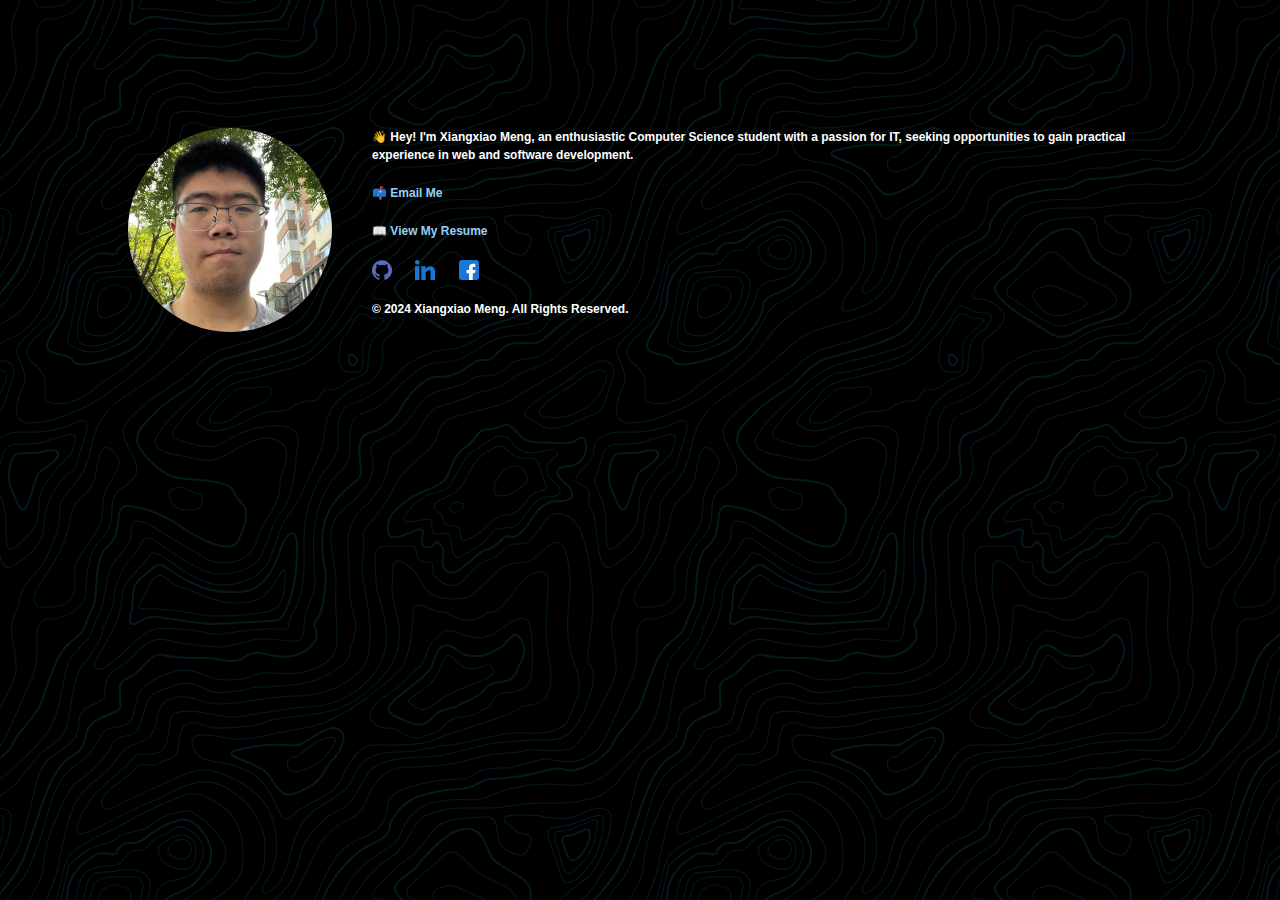
==== index.html @ 26264a38 "Update index.html" ====
<!DOCTYPE html>
<html lang="en">
<head>
  <meta charset="utf-8">
  <meta name="viewport" content="width=device-width, initial-scale=1.0">
  <meta name="description" content="Personal portfolio of Xiangxiao Meng showcasing skills and projects.">
  <meta name="author" content="Xiangxiao Meng">
  <link rel="shortcut icon" href="favicon.ico">
  <link rel="stylesheet" href="style.css">
  <link rel="stylesheet" href="bg-pattern.css">
  <title>Xiangxiao Meng - Portfolio</title>
  <!--[if lt IE 9]>
    <script src="https://cdnjs.cloudflare.com/ajax/libs/html5shiv/3.7.3/html5shiv.js"></script>
  <![endif]-->
</head>
<body class="animated bounceInDown css-pattern-bg">
  <header>
  </header>
  <main>
    <section class="hero">
      <div class="avatar">
        <a href="https://github.com/maxmeng-dev" target="_blank" rel="noopener">
          <img src="avatar.jpg" alt="Avatar of Xiangxiao Meng">
        </a>
      </div>
      <div class="introduction">
        <h1></h1>
        <p>👋 Hey! I'm Xiangxiao Meng, an enthusiastic Computer Science student with a passion for IT, seeking opportunities to gain practical experience in web and software development.</p>
      </div>
    </section>
    <section class="contact-info">
      <h2></h2>
      <p>📫 <a href="mailto:mengxiangxiao98@gmail.com">Email Me</a></p>
      <p>📖 <a href="Resume.pdf" target="_blank">View My Resume</a></p>
      <ul class="social-icons">
        <li>
          <a
            class="github"
            href="https://github.com/maxmeng-dev"
            title="Github">Github</a>
        </li>
        <li>
          <a
            class="linkedin"
            href="https://www.linkedin.com/in/xiangxiao-meng-5444a42b3/"
            title="Linkedin">Linkedin</a>
        </li>
        <li>
          <a
            class="facebook"
            href="https://www.facebook.com/profile.php?id=100090427040527"
            title="Facebook">Facebook</a>
        </li>
      </ul>
    </section>
  </main>
  <footer>
    <p>&copy; 2024 Xiangxiao Meng. All Rights Reserved.</p>
  </footer>
</body>
</html>
---- style.css ----
@charset "utf-8";

/*------------------------------------*\
    $RESET
\*------------------------------------*/

/* A more considered reset; more of a restart... As per: csswizardry.com/2011/10/reset-restarted */

html,
body,
div,
span,
applet,
object,
iframe,
h1,
h2,
h3,
h4,
h5,
h6,
p,
blockquote,
pre,
hr,
a,
abbr,
address,
cite,
code,
del,
dfn,
em,
img,
ins,
kbd,
q,
s,
samp,
small,
strong,
sub,
sup,
tt,
var,
b,
u,
i,
dl,
dt,
dd,
ol,
ul,
li,
fieldset,
form,
label,
legend,
table,
caption,
tbody,
tfoot,
thead,
tr,
th,
td,
article,
aside,
canvas,
details,
figcaption,
figure,
footer,
header,
hgroup,
menu,
nav,
section,
summary,
time,
mark,
audio,
video {
  margin: 0;
  padding: 0;
}

article,
aside,
details,
figcaption,
figure,
footer,
header,
hgroup,
menu,
nav,
section {
  display: block;
}

h1,
h2,
h3,
h4,
h5,
h6 {
  font-size: 100%;
}

table {
  border-collapse: collapse;
  border-spacing: 0;
}

strong,
b,
mark {
  font-weight: bold;
  font-style: inherit;
}

em,
i,
cite,
q,
address,
dfn,
var {
  font-style: italic;
  font-weight: inherit;
}

abbr[title],
dfn[title] {
  cursor: help;
  border-bottom: 1px dotted;
}

ins {
  border-bottom: 1px solid;
}

a,
u,
ins {
  text-decoration: none;
}

del,
s {
  text-decoration: line-through;
}

pre,
code,
samp,
kbd {
  font-family: monospace;
}

small {
  font-size: 0.75em;
}

img {
  border: none;
  font-style: italic;
}

input,
select,
option,
optgroup,
textarea {
  font: inherit;
}

/*------------------------------------*\
    $MAIN
\*------------------------------------*/

html {
  color: white;
  font: 12px/1.5 "Helvetica Neue", Helvetica, Arial, sans-serif;
}

body {
  margin: 10%;
}

.avatar {
  float: left;
  margin: 0 40px 20px 0;
}

.avatar img {
  max-width: 17em;
  max-height: 17em;
  border-radius: 125px;
}

.nishant-sri-main-logo {
  height: 9em;
}

.content {
  float: left;
  width: 60%;
}

.title {
  font-size: 48px;
  font-weight: normal;
  line-height: 1;
  color: #32b3f5;
}

.social-icons li {
  display: inline;
}

.social-icons a {
  display: inline-block;
  margin-right: 20px;
  text-indent: -9999px;
  width: 20px;
  height: 20px;
}

.github {
  background-image: URL(./github.svg);
}

.linkedin {
  background-image: URL(./linkedin.svg);
}

.facebook {
  background-image: URL(./facebook.svg);
}

/*------------------------------------*\
    $TYPOGRAPHY
\*------------------------------------*/

p,
ul,
ol,
dl,
.title {
  margin-bottom: 20px;
}

p {
  font-weight: bold;
}

ul,
ol,
dl {
  list-style-type: none;
}

a {
  color: #97d0f5;
  font-weight: bold;
}

a:hover,
a:focus {
  color: #2a84e6;
  -webkit-transition: color 0.2s ease;
  -moz-transition: color 0.2s ease;
  -o-transition: color 0.2s ease;
  -ms-transition: color 0.2s ease;
  transition: color 0.2s ease;
}

/*
Animate.css - http://daneden.me/animate
LICENSED UNDER THE  MIT LICENSE (MIT)

Copyright (c) 2012 Dan Eden
*/

.animated {
  -webkit-animation-fill-mode: both;
  -moz-animation-fill-mode: both;
  -ms-animation-fill-mode: both;
  -o-animation-fill-mode: both;
  animation-fill-mode: both;
  -webkit-animation-duration: 1s;
  -moz-animation-duration: 1s;
  -ms-animation-duration: 1s;
  -o-animation-duration: 1s;
  animation-duration: 1s;
}

.animated.hinge {
  -webkit-animation-duration: 2s;
  -moz-animation-duration: 2s;
  -ms-animation-duration: 2s;
  -o-animation-duration: 2s;
  animation-duration: 2s;
}

@-webkit-keyframes bounceInDown {
  0% {
    -webkit-transform: translateY(-2000px);
  }
  60% {
    -webkit-transform: translateY(30px);
  }
  80% {
    -webkit-transform: translateY(-10px);
  }
  100% {
    -webkit-transform: translateY(0);
  }
}

@-moz-keyframes bounceInDown {
  0% {
    -moz-transform: translateY(-2000px);
  }
  60% {
    -moz-transform: translateY(30px);
  }
  80% {
    -moz-transform: translateY(-10px);
  }
  100% {
    -moz-transform: translateY(0);
  }
}

@-o-keyframes bounceInDown {
  0% {
    -o-transform: translateY(-2000px);
  }
  60% {
    -o-transform: translateY(30px);
  }
  80% {
    -o-transform: translateY(-10px);
  }
  100% {
    -o-transform: translateY(0);
  }
}

@keyframes bounceInDown {
  0% {
    transform: translateY(-2000px);
  }
  60% {
    transform: translateY(30px);
  }
  80% {
    transform: translateY(-10px);
  }
  100% {
    transform: translateY(0);
  }
}

.bounceInDown {
  -webkit-animation-name: bounceInDown;
  -moz-animation-name: bounceInDown;
  -o-animation-name: bounceInDown;
  animation-name: bounceInDown;
}

/*------------------------------------*\
    $MOBILE
\*------------------------------------*/

@media handheld, only screen and (max-width: 720px) {
  .avatar,
  .content {
    float: none;
    width: 100%;
  }
  .avatar img {
    max-width: 9em;
    max-height: 9em;
    display: block;
    margin-left: auto;
    margin-right: auto;
  }
  .nishant-sri-main-logo {
    height: 6em;
  }
}

/*------------------------------------*\
    $MISC
\*------------------------------------*/

a img:hover,
.social-icons a:hover {
  -ms-filter: "progid:DXImageTransform.Microsoft.Alpha(Opacity=85)";
  filter: alpha(opacity=85);
  opacity: 0.85;
  -webkit-transition: opacity 0.2s ease;
  -moz-transition: opacity 0.2s ease;
  -o-transition: opacity 0.2s ease;
  -ms-transition: opacity 0.2s ease;
  transition: opacity 0.2s ease;
}

.sub-text {
  font-size: 1.5em;
  margin-top: 1em;
}
.status {
  font-size: 1.3em;
}
.more-links a {
  font-size: 1.2em;
}
.more-links > li {
  padding-bottom: 0.8em;
}

.email {
  font-size: 1.5em;
}

.skip-link {
  position: absolute;
  left: -999px;
  width: 1px;
  height: 1px;
  top: auto;
}

.skip-link:focus {
  display: inline-block;
  height: auto;
  width: auto;
  position: static;
  margin: auto;
}
---- bg-pattern.css ----
.css-pattern-bg {
  background-color: #000000;
  background-image: url("data:image/svg+xml,%3Csvg xmlns='http://www.w3.org/2000/svg' width='600' height='600' viewBox='0 0 600 600'%3E%3Cpath fill='%231ec9e3' fill-opacity='0.13' d='M600 325.1v-1.17c-6.5 3.83-13.06 7.64-14.68 8.64-10.6 6.56-18.57 12.56-24.68 19.09-5.58 5.95-12.44 10.06-22.42 14.15-1.45.6-2.96 1.2-4.83 1.9l-4.75 1.82c-9.78 3.75-14.8 6.27-18.98 10.1-4.23 3.88-9.65 6.6-16.77 8.84-1.95.6-3.99 1.17-6.47 1.8l-6.14 1.53c-5.29 1.35-8.3 2.37-10.54 3.78-3.08 1.92-6.63 3.26-12.74 5.03a384.1 384.1 0 0 1-4.82 1.36c-2.04.58-3.6 1.04-5.17 1.52a110.03 110.03 0 0 0-11.2 4.05c-2.7 1.15-5.5 3.93-8.78 8.4a157.68 157.68 0 0 0-6.15 9.2c-5.75 9.07-7.58 11.74-10.24 14.51a50.97 50.97 0 0 1-4.6 4.22c-2.33 1.9-10.39 7.54-11.81 8.74a14.68 14.68 0 0 0-3.67 4.15c-1.24 2.3-1.9 4.57-2.78 8.87-2.17 10.61-3.52 14.81-8.2 22.1-4.07 6.33-6.8 9.88-9.83 12.99-.47.48-.95.96-1.5 1.48l-3.75 3.56c-1.67 1.6-3.18 3.12-4.86 4.9a42.44 42.44 0 0 0-9.89 16.94c-2.5 8.13-2.72 15.47-1.76 27.22.47 5.82.51 6.36.51 8.18 0 10.51.12 17.53.63 25.78.24 4.05.56 7.8.97 11.22h.9c-1.13-9.58-1.5-21.83-1.5-37 0-1.86-.04-2.4-.52-8.26-.94-11.63-.72-18.87 1.73-26.85a41.44 41.44 0 0 1 9.65-16.55c1.67-1.76 3.18-3.27 4.83-4.85.63-.6 3.13-2.96 3.75-3.57a71.6 71.6 0 0 0 1.52-1.5c3.09-3.16 5.86-6.76 9.96-13.15 4.77-7.42 6.15-11.71 8.34-22.44.86-4.21 1.5-6.4 2.68-8.6.68-1.25 1.79-2.48 3.43-3.86 1.38-1.15 9.43-6.8 11.8-8.72 1.71-1.4 3.26-2.81 4.7-4.3 2.72-2.85 4.56-5.54 10.36-14.67a156.9 156.9 0 0 1 6.1-9.15c3.2-4.33 5.9-7.01 8.37-8.07 3.5-1.5 7.06-2.77 11.1-4.02a233.84 233.84 0 0 1 7.6-2.2l2.38-.67c6.19-1.79 9.81-3.16 12.98-5.15 2.14-1.33 5.08-2.33 10.27-3.65l6.14-1.53c2.5-.63 4.55-1.2 6.52-1.82 7.24-2.27 12.79-5.06 17.15-9.05 4.05-3.72 9-6.2 18.66-9.9l4.75-1.82c1.87-.72 3.39-1.31 4.85-1.91 10.1-4.15 17.07-8.32 22.76-14.4 6.05-6.45 13.95-12.4 24.49-18.92 1.56-.96 7.82-4.6 14.15-8.33v-64.58c-4 8.15-8.52 14.85-12.7 17.9-2.51 1.82-5.38 4.02-9.04 6.92a1063.87 1063.87 0 0 0-6.23 4.98l-1.27 1.02a2309.25 2309.25 0 0 1-4.87 3.9c-7.55 6-12.9 10.05-17.61 13.19-3.1 2.06-3.86 2.78-8.06 7.13-5.84 6.07-11.72 8.62-29.15 10.95-11.3 1.5-20.04 4.91-30.75 11.07-1.65.94-7.27 4.27-6.97 4.1-2.7 1.58-4.69 2.69-6.64 3.66-5.63 2.8-10.47 4.17-15.71 4.17-17.13 0-41.44 11.51-51.63 22.83-12.05 13.4-31.42 27.7-45.25 31.16-7.4 1.85-11.85 7.05-14.04 14.69-1.26 4.4-1.58 8.28-1.58 13.82 0 .82.01.98.24 3.63.45 5.18.35 8.72-.77 13.26-1.53 6.2-4.89 12.6-10.59 19.43-13.87 16.65-22.88 46.58-22.88 71.68 0 2.39.02 4.26.06 8.75.12 10.8.1 15.8-.22 21.95-.56 11.18-2.09 20.73-5 29.3h-1.05c2.94-8.56 4.49-18.12 5.05-29.35.31-6.13.34-11.1.22-21.9-.04-4.48-.06-6.36-.06-8.75 0-25.32 9.07-55.47 23.12-72.32 5.6-6.72 8.88-12.99 10.38-19.03 1.09-4.4 1.18-7.85.74-12.93-.23-2.7-.24-2.86-.24-3.72 0-5.62.32-9.57 1.62-14.1 2.28-7.95 6.97-13.44 14.76-15.39 13.6-3.4 32.82-17.59 44.75-30.84C409 360.14 433.58 348.5 451 348.5c5.07 0 9.77-1.33 15.26-4.07 1.93-.96 3.9-2.05 6.58-3.62-.3.18 5.33-3.16 6.98-4.11 10.82-6.21 19.66-9.67 31.11-11.2 17.23-2.3 22.9-4.75 28.57-10.64 4.25-4.41 5.04-5.16 8.22-7.28 4.68-3.11 10.01-7.14 17.55-13.14a1113.33 1113.33 0 0 0 4.86-3.89l1.28-1.02a4668.54 4668.54 0 0 1 6.23-4.98c3.67-2.9 6.55-5.12 9.07-6.95 4.37-3.19 9.16-10.56 13.29-19.4v66.9zm0-116.23c-.62.01-1.27.06-1.95.13-6.13.63-13.83 3.45-21.83 7.45-3.64 1.82-8.46 2.67-14.17 2.71-4.7.04-9.72-.47-14.73-1.33-1.7-.3-3.26-.61-4.67-.93a31.55 31.55 0 0 0-3.55-.57 273.4 273.4 0 0 0-16.66-.88c-10.42-.16-17.2.74-17.97 2.73-.38.97.6 2.55 3.03 4.87 1.01.97 2.22 2.03 4.04 3.55a1746.07 1746.07 0 0 0 4.79 4.02c1.39 1.2 3.1 1.92 5.5 2.5.7.16.86.2 2.64.54 3.53.7 5.03 1.25 6.15 2.63 1.41 1.76 1.4 4.54-.15 8.88-2.44 6.83-5.72 10.05-10.19 10.33-3.63.23-7.6-1.29-14.52-5.06-4.53-2.47-6.82-7.3-8.32-15.26-.17-.87-.32-1.78-.5-2.86l-.43-2.76c-1.05-6.58-1.9-9.2-3.73-10.11-.81-.4-1.59-.74-2.36-1-2.27-.77-4.6-1.02-8.1-.92-2.29.07-14.7 1-13.77.93-20.55 1.37-28.8 5.05-37.09 14.99a133.07 133.07 0 0 0-4.25 5.44l-2.3 3.09-2.51 3.32c-4.1 5.36-7.06 8.48-10.39 11.12-.65.52-1.33 1.04-2.13 1.62l-4.11 2.94a106.8 106.8 0 0 0-5.16 3.99c-4.55 3.74-9.74 8.6-16.25 15.38-8.25 8.58-11.78 13.54-11.7 15.95.07 1.65 1.64 2.11 6.79 2.38 1.61.09 2.15.12 2.98.2 2.95.24 5.09.73 6.81 1.68 7.48 4.15 11.63 7.26 13.95 11.58 3.3 6.15.8 12.88-8.89 20.26-8.28 6.3-11.1 10.37-11.31 14.96-.06 1.17 0 1.93.26 4.43.69 6.47.25 10.65-2.8 17.42a44.23 44.23 0 0 1-4.16 7.53c-2.82 3.97-5.47 5.74-10.6 7.69-.43.16-3.34 1.23-4.27 1.59-1.8.68-3.38 1.36-5.01 2.14-4.18 2-8.4 4.6-13.1 8.24-8.44 6.51-13.23 14.56-15.98 25.06-1.1 4.2-1.55 6.81-2.8 15.21-1.26 8.6-2.17 12.64-4.08 16.55-2.1 4.28-11.93 26.59-12.97 28.88a382.7 382.7 0 0 1-6.37 13.41c-4.07 8.11-7.61 14.07-10.73 17.81-5.38 6.46-8.98 14.37-13.77 28.42a810.14 810.14 0 0 0-1.89 5.6c-1.8 5.35-2.96 8.6-4.26 11.85-6.13 15.32-25.43 26.31-46.46 26.31-11.2 0-20.58-2.74-31.02-8.55-5.6-3.13-4.55-2.42-22.26-14.54-14.33-9.8-17.7-10.73-20.47-6.9-.37.5-1.81 2.74-1.83 2.77a52.24 52.24 0 0 1-4.94 5.9c-.73.79-5.52 5.87-6.97 7.45-2.38 2.6-4.3 4.81-5.98 6.93a45.6 45.6 0 0 0-5.08 7.66c-1.29 2.57-1.9 5.25-2.66 10.6a997.6 997.6 0 0 1-.46 3.18h-1l.47-3.32c.77-5.45 1.4-8.2 2.75-10.9a46.54 46.54 0 0 1 5.2-7.84c1.7-2.14 3.63-4.38 6.03-6.98 1.45-1.59 6.24-6.68 6.96-7.46a51.58 51.58 0 0 0 4.84-5.78s1.47-2.26 1.86-2.8c3.25-4.5 7.08-3.44 21.84 6.67 17.67 12.08 16.62 11.38 22.19 14.48 10.3 5.73 19.5 8.43 30.53 8.43 20.65 0 39.57-10.77 45.54-25.69a219.7 219.7 0 0 0 4.24-11.8 6752.32 6752.32 0 0 0 1.88-5.6c4.83-14.16 8.47-22.14 13.96-28.73 3.05-3.66 6.56-9.57 10.6-17.61 1.97-3.93 4.04-8.31 6.35-13.38 1.03-2.28 10.88-24.61 12.98-28.91 1.85-3.79 2.75-7.76 4-16.25 1.24-8.44 1.7-11.07 2.81-15.32 2.8-10.7 7.71-18.94 16.33-25.6a73.18 73.18 0 0 1 13.29-8.35c1.66-.8 3.27-1.48 5.08-2.18.94-.36 3.86-1.43 4.28-1.59 4.95-1.88 7.44-3.55 10.14-7.33 1.35-1.9 2.68-4.3 4.06-7.37 2.97-6.58 3.39-10.59 2.72-16.9a27.13 27.13 0 0 1-.27-4.58c.22-4.94 3.21-9.24 11.7-15.7 9.33-7.11 11.66-13.34 8.62-19-2.2-4.09-6.25-7.12-13.55-11.17-1.57-.88-3.6-1.33-6.42-1.57-.8-.07-1.34-.1-2.95-.19-5.77-.3-7.63-.85-7.72-3.34-.1-2.81 3.5-7.87 11.97-16.69 6.53-6.8 11.75-11.69 16.33-15.45 1.79-1.47 3.42-2.72 5.2-4.03l4.12-2.94c.79-.58 1.46-1.08 2.1-1.59 3.26-2.6 6.16-5.65 10.21-10.94a383.2 383.2 0 0 0 2.5-3.32l2.31-3.09c1.8-2.39 3.04-4 4.29-5.48 8.47-10.17 16.98-13.96 37.27-15.3-.44.02 12-.9 14.32-.98 3.62-.1 6.05.16 8.46.98.8.27 1.62.62 2.47 1.04 2.27 1.14 3.17 3.87 4.27 10.85l.44 2.76c.17 1.07.33 1.97.5 2.83 1.44 7.69 3.62 12.29 7.8 14.57 6.76 3.68 10.6 5.15 13.99 4.94 4-.25 6.99-3.17 9.3-9.67 1.45-4.04 1.46-6.49.32-7.92-.9-1.12-2.28-1.62-5.57-2.27a55.8 55.8 0 0 1-2.67-.55c-2.54-.6-4.39-1.4-5.93-2.71a252.63 252.63 0 0 0-4.78-4.01 84.35 84.35 0 0 1-4.08-3.6c-2.73-2.6-3.86-4.43-3.28-5.95 1.02-2.64 7.82-3.54 18.93-3.37a230.56 230.56 0 0 1 16.73.88c2.76.39 3.2.49 3.68.6 1.4.3 2.95.62 4.62.91a82.9 82.9 0 0 0 14.56 1.32c5.56-.04 10.24-.86 13.73-2.6 8.1-4.05 15.89-6.9 22.17-7.56.7-.07 1.4-.11 2.05-.13v1zm0-100.94v1.5c-8.62 16.05-17.27 29.55-23.65 35.92-3.19 3.2-7.62 4.9-13.54 5.56-4.45.48-8.28.4-19.18-.2-9.91-.55-15.32-.44-20.52.78a84.05 84.05 0 0 1-15 2.11l-2.25.14c-12.49.75-19.37 1.78-32.72 5.74-4.5 1.33-9.27 2.49-14.3 3.48a246.27 246.27 0 0 1-32.6 3.97c-7.56.45-13.21.57-20.24.57-5.4 0-11.9 1.61-18 5.18-8.3 4.87-15.06 12.87-19.53 24.5a68.57 68.57 0 0 1-4.56 9.8c-3.6 6.2-6.92 8.99-13.38 12.18l-4.03 1.96a64.48 64.48 0 0 0-15.16 10.25c-8.2 7.33-13.72 16.63-22.54 35.6l-2.08 4.49c-7.3 15.7-11.5 23.3-17.35 29.87-7.7 8.66-20.25 14.42-40.31 20.08-4.37 1.23-19.04 5.08-19.24 5.13-6.92 1.87-11.68 3.34-15.63 4.92-10.55 4.22-18.71 10.52-36.38 26.52l-1.7 1.54c-8.58 7.76-13.41 11.9-18.81 15.88-3.95 2.9-8 5.67-12.97 8.91-2.06 1.34-10.3 6.6-12.33 7.94-11.52 7.5-18.53 13.04-24.62 20.08a62.01 62.01 0 0 0-6.44 8.85c-4.13 6.91-6.27 13.15-9.2 25.11l-1.54 6.26c-.6 2.45-1.15 4.54-1.72 6.58-2.97 10.7-6.9 17.36-14.78 26.91L69.6 491a148.51 148.51 0 0 0-4.19 5.3 23.9 23.9 0 0 0-3.44 6.28c-1.16 3.23-1.52 5.9-1.87 11.94-.58 10.05-1.42 15.04-4.63 22.67-1.57 3.72-5.66 14.02-6.41 15.8a73.46 73.46 0 0 1-3.57 7.4c-2.88 5.14-6.71 10.12-13.12 16.95-5.96 6.36-8.87 10.9-10.61 16a56.88 56.88 0 0 0-1.38 4.82l-.46 1.84h-1.03l.52-2.08c.52-2.09.92-3.49 1.4-4.9 1.8-5.25 4.78-9.9 10.84-16.36 6.35-6.78 10.13-11.7 12.97-16.77a72.5 72.5 0 0 0 3.52-7.29c.75-1.76 4.84-12.06 6.4-15.8 3.17-7.5 3.99-12.4 4.56-22.33.35-6.14.72-8.88 1.93-12.23a24.9 24.9 0 0 1 3.58-6.54c1.27-1.7 2.6-3.37 4.22-5.34l4.11-4.95c7.8-9.46 11.66-16 14.59-26.54.56-2.04 1.1-4.12 1.71-6.56l1.53-6.26c2.96-12.04 5.13-18.36 9.32-25.39 1.84-3.08 4-6.05 6.54-8.99 6.17-7.12 13.24-12.7 24.83-20.26 2.05-1.33 10.28-6.6 12.33-7.94 4.96-3.22 9-5.98 12.92-8.87 5.37-3.95 10.19-8.08 18.74-15.82l1.7-1.54c17.76-16.09 25.98-22.43 36.67-26.7 4-1.6 8.8-3.09 15.75-4.96.21-.06 14.87-3.9 19.22-5.13 19.9-5.61 32.32-11.31 39.85-19.78 5.76-6.48 9.93-14.02 17.18-29.64l2.09-4.5c8.87-19.07 14.44-28.46 22.77-35.9a65.48 65.48 0 0 1 15.38-10.4l4.04-1.97c6.3-3.1 9.47-5.77 12.96-11.77a67.6 67.6 0 0 0 4.48-9.67c4.56-11.84 11.47-20.02 19.97-25 6.25-3.66 12.93-5.32 18.5-5.32 7.01 0 12.65-.12 20.17-.57a245.3 245.3 0 0 0 32.47-3.96c5-.98 9.75-2.13 14.22-3.45 13.43-3.98 20.38-5.02 32.94-5.78l2.24-.14c5.76-.37 9.8-.9 14.85-2.09 5.31-1.25 10.79-1.35 22.6-.7 9.04.5 12.84.58 17.21.1 5.71-.62 9.94-2.26 12.95-5.26 6.44-6.45 15.3-20.37 24.35-36.72zm0 450.21c-1.28-4.6-2.2-10.55-3.33-20.25l-.24-2.04-.23-2.03c-1.82-15.7-3.07-21.98-5.55-24.47-2.46-2.46-3.04-5.03-2.52-8.64.1-.6.18-1.1.39-2.15.69-3.54.77-5.04.08-6.84-.91-2.38-3.31-4.41-7.79-6.26-5.08-2.09-6.52-4.84-4.89-8.44.66-1.45 1.79-3.02 3.52-5.01 1.04-1.2 5.48-5.96 5.08-5.53 6.15-6.7 8.98-11.34 8.98-16.48a15.2 15.2 0 0 1 6.5-12.89v1.26a14.17 14.17 0 0 0-5.5 11.63c0 5.47-2.93 10.29-9.24 17.16.38-.42-4.04 4.33-5.07 5.5-1.67 1.93-2.75 3.43-3.36 4.77-1.37 3.04-.23 5.22 4.36 7.1 4.71 1.95 7.32 4.16 8.34 6.83.78 2.04.7 3.67-.03 7.4-.2 1.03-.3 1.51-.38 2.09-.48 3.33.03 5.59 2.23 7.8 2.74 2.74 3.98 8.96 5.84 25.06l.24 2.03.23 2.04c.82 7.01 1.53 12.06 2.34 16.03v4.33zm0-62.16c-1.4-3.13-4.43-9.9-4.95-11.17-1.02-2.53-1.25-3.8-.91-5.18.2-.84 2.05-4.68 2.32-5.33a70.79 70.79 0 0 0 3.54-11.2v3.99a62.82 62.82 0 0 1-2.62 7.6c-.31.75-2.09 4.46-2.27 5.18-.28 1.12-.08 2.22.87 4.57.41 1.02 2.5 5.7 4.02 9.09v2.45zm0-85.09c-1.65 1.66-3.66 2.9-6.4 4.13-.25.1-13.97 5.47-20.4 8.43-9.35 4.32-16.7 5.9-23.03 5.25-5.08-.53-9.02-2.25-14.77-5.92l-3.2-2.07a77.4 77.4 0 0 0-5.44-3.27c-4.05-2.18-3.25-5.8 1.47-10.47 3.71-3.68 9.6-7.93 18.73-13.8l4.46-2.82c17.95-11.33 18.22-11.5 22.27-14.74 11.25-9 19.69-14.02 26.31-15.1v1.02c-6.37 1.1-14.62 6-25.69 14.86-4.1 3.28-4.34 3.44-22.36 14.8a652.4 652.4 0 0 0-4.45 2.83c-9.07 5.83-14.92 10.05-18.57 13.66-4.31 4.28-4.95 7.13-1.7 8.88 1.7.91 3.29 1.88 5.5 3.3l3.2 2.08c5.64 3.59 9.45 5.25 14.34 5.76 6.13.64 13.32-.9 22.52-5.15 6.46-2.98 20.18-8.35 20.4-8.44 3.04-1.37 5.1-2.71 6.81-4.69v1.47zm0-41.37v1c-6.56.26-12.11 3.13-19.71 9.08l-4.63 3.68a51.87 51.87 0 0 1-4.4 3.14c-.82.52-5.51 3.33-6.22 3.76-3.31 2-6.15 3.8-8.87 5.6a112.61 112.61 0 0 0-8.16 5.92c-4.61 3.72-7.4 6.9-7.97 9.35-.63 2.67 1.48 4.53 7.05 5.46 10.7 1.78 20.92-.05 30.45-4.65a61.96 61.96 0 0 0 17.1-12.2 41.8 41.8 0 0 0 5.36-7.42v1.92a38.94 38.94 0 0 1-4.64 6.19 62.95 62.95 0 0 1-17.39 12.41c-9.7 4.68-20.13 6.55-31.05 4.73-6.06-1-8.65-3.29-7.85-6.67.64-2.74 3.53-6.05 8.31-9.9 2.35-1.9 5.1-3.88 8.24-5.97 2.73-1.82 5.58-3.61 8.9-5.62.72-.44 5.4-3.24 6.22-3.75 1.26-.8 2.6-1.76 4.3-3.09.8-.62 3.9-3.1 4.63-3.67 7.77-6.1 13.49-9.04 20.33-9.3zm0-154.6v1c-1.75-.24-4.3.23-7.82 1.55-10.01 3.75-13.8 5.07-19.15 6.76-1.78.56-2.63.83-3.87 1.24-1.48.5-3.16.76-6.74 1.16a1550.34 1550.34 0 0 0-2.64.3c-7.8.94-11.28 2.47-11.28 6.07 0 4.45 2.89 13.18 7.96 25.81a57.34 57.34 0 0 1 2.33 7.6 258.32 258.32 0 0 1 .84 3.46c1.86 7.62 3.17 10.71 5.56 11.67 2.21.88 4.7.6 7.47-.72 3.48-1.69 7.22-4.94 11.2-9.47 1.52-1.7 2.97-3.49 4.59-5.57l3.16-4.1c2.59-3.23 6.07-12.21 8.39-20.23v3.45c-2.29 7.2-5.27 14.5-7.61 17.41-.44.55-2.67 3.46-3.15 4.09-1.63 2.1-3.1 3.9-4.62 5.62-4.08 4.61-7.9 7.94-11.53 9.7-2.99 1.44-5.77 1.75-8.28.74-2.84-1.13-4.2-4.34-6.15-12.35a2097.48 2097.48 0 0 1-.84-3.46c-.8-3.2-1.47-5.45-2.28-7.46-5.14-12.8-8.04-21.55-8.04-26.19 0-4.37 3.84-6.06 12.16-7.07a160.9 160.9 0 0 1 2.65-.3c3.5-.39 5.15-.64 6.53-1.1 1.26-.42 2.1-.7 3.88-1.26 5.34-1.68 9.11-3 19.1-6.74 3.53-1.32 6.22-1.84 8.18-1.61zM0 292c10.13-11.31 18.13-23.2 23.07-35.39 3.3-8.14 6.09-16.12 10.81-30.55l1.59-4.84c6.53-19.94 10.11-29.82 14.77-39.56 6.07-12.72 12.55-21.18 20.27-25.54 6.66-3.76 10.2-7.86 12.22-13.15a46.6 46.6 0 0 0 1.86-6.58c1.23-5.2 2.05-7.59 3.93-10.36 2.45-3.62 6.27-6.53 12.1-8.96 15.78-6.58 16.73-7.04 18.05-9.01.65-.98.83-2.15.74-4.51-.03-.73-.23-3.82-.24-4A93.8 93.8 0 0 1 119 94c0-10.04.18-11.37 2.37-13.15.52-.42 1.13-.8 2.07-1.3.27-.14 2.18-1.12 2.84-1.48a68.4 68.4 0 0 0 9.12-5.87c2.06-1.54 2.64-2.14 8.01-7.93 3.78-4.09 6.21-6.36 8.96-8.12 3.64-2.33 7.2-3.12 10.9-2.11 4.4 1.2 10.81 2 18.78 2.46 6.9.4 12.9.5 21.95.5 4.87 0 8.97.47 15.4 1.57 7.77 1.33 9.3 1.54 12.38 1.54 4.05 0 7.43-.88 10.68-2.95 5.06-3.22 8.11-4.67 11.2-5.2 3.62-.64 4.77-.46 16.55 2.06 17.26 3.7 30.85 1.36 41.06-9.7 5.1-5.53 5.48-8.9 3.48-14.8-.83-2.42-1.03-3.1-1.17-4.3-.29-2.52.5-4.71 2.71-6.93 2.65-2.65 4.72-9.17 6.22-18.29h2.03c-1.56 9.71-3.77 16.65-6.83 19.7-1.79 1.8-2.36 3.39-2.14 5.28.11 1 .3 1.63 1.07 3.9 2.22 6.53 1.76 10.66-3.9 16.8-10.77 11.66-25.07 14.13-42.95 10.3-11.42-2.45-12.55-2.62-15.78-2.06-2.77.48-5.62 1.84-10.47 4.92a20.93 20.93 0 0 1-11.76 3.27c-3.25 0-4.81-.22-12.73-1.57C212.74 59.46 208.73 59 204 59c-9.1 0-15.11-.1-22.07-.5-8.09-.47-14.62-1.29-19.2-2.54-5.62-1.53-10.17 1.38-17.85 9.66-5.5 5.94-6.08 6.53-8.28 8.18a70.38 70.38 0 0 1-9.38 6.03c-.68.37-2.58 1.35-2.84 1.49-.84.44-1.35.76-1.75 1.08C121.16 83.6 121 84.8 121 94c0 1.85.06 3.54.17 5.44 0 .17.2 3.28.24 4.03.1 2.75-.13 4.29-1.08 5.71-1.67 2.5-2.27 2.8-18.95 9.74-5.48 2.29-8.99 4.96-11.2 8.24-1.71 2.51-2.47 4.73-3.64 9.7-.83 3.5-1.21 4.92-1.94 6.83-2.18 5.73-6.05 10.19-13.1 14.18-7.3 4.12-13.55 12.28-19.46 24.66-4.6 9.64-8.17 19.46-14.67 39.32l-1.58 4.84c-4.75 14.47-7.54 22.48-10.86 30.69-5.28 13.01-13.95 25.65-24.93 37.6v-2.97zm0 78v-.5l1-.01c6.32 0 7.47 5.2 4.6 13.36a60.36 60.36 0 0 1-5.6 11.3v-1.92a57.76 57.76 0 0 0 4.65-9.72c2.69-7.6 1.71-12.02-3.65-12.02-.34 0-.67 0-1 .02v-46.59a340.96 340.96 0 0 0 13.71-8.34c13.66-9.46 29.79-37.6 29.79-53.59 0-18.1 21.57-72.64 32.23-79.42 12.71-8.09 32.24-27.96 35.8-37.75 1.93-5.3 5.5-7.27 14.42-9.37 6.15-1.44 8.64-2.42 10.67-4.79 1.5-1.74 2.72-4.79 4.33-10.3.23-.78 1.9-6.68 2.43-8.46 3.62-12.08 7.3-18.49 13.47-20.39 2.5-.76 3.03-.98 9.74-3.7 7.49-3.03 11.97-4.43 17.12-4.92 6.75-.65 13.13.75 19.55 4.67 5.43 3.32 12.19 4.72 20.17 4.56 6.03-.12 12.2-1.07 19.83-2.8 1.82-.4 7.38-1.74 8.26-1.94 2.69-.6 4.34-.89 5.48-.89 4.97 0 8.93-.05 14.2-.27 7.9-.32 15.56-.92 22.75-1.88 8.5-1.14 15.9-2.73 21.88-4.82 18.9-6.62 32.64-18.3 33.67-27.59.29-2.56.4-2.96 2.79-11.11 2.33-7.95 3.21-12.93 2.72-18.23-.2-2.24-.69-4.38-1.48-6.42-1.5-3.92-2.63-9.4-3.43-16.18h.9c.77 6.47 1.89 11.72 3.47 15.82a24.93 24.93 0 0 1 1.54 6.69c.5 5.46-.4 10.54-2.77 18.6-2.36 8.06-2.47 8.47-2.74 10.95-1.09 9.75-15.1 21.68-34.33 28.41-6.06 2.12-13.52 3.72-22.09 4.87-7.22.96-14.92 1.57-22.83 1.89-5.3.21-9.27.27-14.25.27-1.04 0-2.64.27-5.26.87-.87.2-6.43 1.53-8.26 1.94-7.68 1.73-13.92 2.7-20.03 2.82-8.15.17-15.1-1.27-20.71-4.7-6.23-3.81-12.4-5.16-18.93-4.54-5.04.48-9.44 1.86-16.84 4.86-6.75 2.74-7.29 2.95-9.82 3.73-5.73 1.76-9.28 7.96-12.81 19.72-.53 1.77-2.2 7.66-2.43 8.46-1.66 5.65-2.91 8.78-4.53 10.67-2.22 2.58-4.84 3.62-12.01 5.3-7.8 1.83-11.13 3.66-12.9 8.54-3.65 10.04-23.32 30.06-36.2 38.25C65.94 190 44.5 244.2 44.5 262c0 16.34-16.3 44.78-30.22 54.41-2.14 1.48-8.24 5.12-14.28 8.68v-1.16 46.09zm0-173.7v-1.11c7.42-3.82 14.55-10.23 21.84-18.98 3.8-4.56 14.21-18.78 15.79-20.55 1.8-2.04 4.06-3.96 7.42-6.45 1.08-.8 4.92-3.57 5.49-3.99 9.36-6.85 14-11.96 15.98-19.36.8-2.98 1.54-6.78 2.46-12.3.23-1.44 2-12.46 2.56-15.79 2.87-16.77 5.73-26.79 10.07-32.1C92.46 52.43 101.5 38.13 101.5 33c0-2.54.34-3.35 6.05-15.71.68-1.49 1.25-2.74 1.77-3.93 2.5-5.75 3.9-10.04 4.14-13.36h1c-.23 3.48-1.66 7.87-4.23 13.76-.52 1.2-1.09 2.45-1.78 3.95-5.54 12.01-5.95 12.99-5.95 15.29 0 5.47-9.09 19.84-20.11 33.31-4.2 5.12-7.03 15.06-9.86 31.64-.57 3.33-2.33 14.33-2.57 15.78-.92 5.56-1.67 9.38-2.48 12.4-2.05 7.68-6.82 12.93-16.35 19.91l-5.49 3.98c-3.3 2.45-5.51 4.34-7.27 6.31-1.53 1.73-11.94 15.93-15.76 20.53-7.52 9.02-14.88 15.6-22.61 19.46zm0 361.83v-4.33c.48 2.36 1 4.35 1.6 6.15 2 6.03 4.6 8.26 8.19 6.59C28.76 557.69 43.5 542.4 43.5 527c0-16.2 6.37-31.99 17.1-46.3 1.88-2.5 3.66-4.4 5.53-6 .73-.62 1.45-1.18 2.3-1.8l2-1.43c3.68-2.68 5.32-5.28 7.08-12.59.75-3.07 1.38-5.02 4.2-13.26l.63-1.88c3.24-9.58 4.56-14.97 4.17-18.65-.48-4.43-3.8-5.23-11.3-1.64a81.12 81.12 0 0 1-9.15 3.7c-13.89 4.67-26.96 5.8-42.66 5.42l-1.95-.05-1.45-.02a39.8 39.8 0 0 0-15.05 2.96A21.81 21.81 0 0 0 0 438.37v-1.26a23.55 23.55 0 0 1 4.55-2.57 40.77 40.77 0 0 1 16.92-3.02l1.95.05c15.6.38 28.57-.75 42.32-5.37a80.12 80.12 0 0 0 9.04-3.65c8.04-3.84 12.16-2.85 12.72 2.43.42 3.89-.92 9.34-4.21 19.08l-.64 1.88c-2.8 8.2-3.43 10.15-4.16 13.18-1.82 7.52-3.59 10.34-7.47 13.16l-2 1.43c-.84.6-1.54 1.15-2.25 1.75a35.45 35.45 0 0 0-5.37 5.84c-10.61 14.15-16.9 29.74-16.9 45.7 0 15.88-15 31.45-34.29 40.45-4.3 2.01-7.39-.66-9.56-7.18-.23-.68-.44-1.39-.65-2.13zm0-62.16v-2.45l1.46 3.27c2.1 4.8 3.46 10.33 4.26 16.77.66 5.3.84 9.3 1.04 18.5.2 9.32.5 12.75 1.63 15.05 1.28 2.6 3.67 2.35 8.29-1.5 17.14-14.3 21.82-22.9 21.82-38.62 0-7.17 1.1-12.39 3.7-17.68 2.27-4.67 3.65-6.62 13.4-19.62a69.8 69.8 0 0 1 7.6-8.79 44.76 44.76 0 0 1 3.54-3.06c.38-.3.64-.52.89-.74a10.47 10.47 0 0 0 2.63-3.32 35.78 35.78 0 0 0 2.26-5.94l.37-1.2.36-1.15c.29-.91.48-1.55.66-2.16.45-1.53.74-2.68.91-3.66.38-2.2.12-3.49-.85-4.15-2.35-1.61-9.28-.24-23.8 4.94-9.54 3.4-16.12 4.17-27.85 4.26-7.71.06-10.43.4-13.25 2.12-3.48 2.12-5.84 6.4-7.58 14.26-.5 2.2-.99 4.19-1.49 5.98v-3.98l.51-2.22c1.8-8.1 4.28-12.6 8.04-14.9 3.04-1.85 5.86-2.2 13.77-2.26 11.61-.09 18.1-.84 27.51-4.2 14.93-5.32 21.95-6.71 24.7-4.83 1.38.94 1.71 2.6 1.28 5.15a33.69 33.69 0 0 1-.94 3.78l-.66 2.17-.36 1.15-.37 1.2a36.64 36.64 0 0 1-2.33 6.1c-.8 1.53-1.61 2.52-2.86 3.61l-.92.77-1.02.83c-.9.74-1.65 1.4-2.47 2.18a68.84 68.84 0 0 0-7.48 8.66c-9.7 12.93-11.07 14.87-13.31 19.46-2.52 5.15-3.59 10.22-3.59 17.24 0 16.04-4.82 24.91-22.18 39.38-5.04 4.2-8.18 4.55-9.83 1.18-1.22-2.5-1.52-5.94-1.73-15.47-.2-9.16-.38-13.15-1.03-18.4-.79-6.34-2.12-11.8-4.19-16.49L0 495.98zM379.27 0h1.04l1.5 5.26c3.28 11.56 4.89 19.33 5.26 27.8.49 11.01-1.52 21.26-6.63 31.17-7.8 15.13-20.47 26.5-36.22 34.1-12.38 5.96-26.12 9.17-36.22 9.17-6.84 0-17.24 1.38-37.27 4.62l-2.27.37c-24.5 3.99-31.65 5-37.46 5-3.49 0-4.08-.08-19.54-2.8-3.56-.64-6.32-1.1-9-1.5-20.23-2.96-31-1.2-31.96 7.86-.1.85-.18 1.72-.29 2.81l-.27 2.73c-1.1 10.9-2.02 15.73-4.31 19.96-2.9 5.34-7.77 7.95-15.63 7.95-10.2 0-12.92.6-15.5 3.17.52-.51-5.03 5.85-8.16 8.7-2.75 2.5-14.32 12.55-15.77 13.83a341.27 341.27 0 0 0-6.54 5.92c-6.97 6.49-11.81 11.76-14.6 16.15-5.92 9.3-10.48 18.04-11.69 24.08-1.66 8.3 3.67 9.54 19.02 1.21a626.23 626.23 0 0 1 44.54-21.9c3.5-1.56 14.04-6.2 15.68-6.95 5.05-2.25 8.3-3.8 10.78-5.15l1.95-1.07 2.18-1.18c1.76-.94 3.38-1.76 5-2.55 18.1-8.72 34.48-10.46 50.33-1.2 22.89 13.34 38.28 37.02 38.28 56.44 0 19.12-.73 25.13-5.18 33.2a45.32 45.32 0 0 1-4.94 7.12c-6.47 7.77-11.81 16.2-12.76 21.27-1.2 6.34 4.69 7.03 20.17-.05 13.31-6.08 22.4-14.95 28.5-26.32a80.51 80.51 0 0 0 6.1-15.13c.9-2.98 3.17-11.65 3.41-12.48a29.02 29.02 0 0 1 1.75-4.83c7.47-14.93 21.09-30.5 36.25-37.24 7.61-3.38 13-9.65 19.4-20.79.84-1.48 4.26-7.64 5.14-9.17 3.52-6.1 6.22-9.7 9.37-11.98 10.15-7.4 28.7-11.1 50.29-11.1 7.52 0 16.54-1.24 27.51-3.58a420.1 420.1 0 0 0 14.96-3.52c-1.3.33 15.54-3.98 19.42-4.89 14.15-3.33 41.07-5.01 64.11-5.01 17.36 0 27.82-9.23 38.53-38.67 6.62-18.21 6.62-26.37 2.69-34.35l-1.18-2.37A13.36 13.36 0 0 1 587.5 58c0-4.03 0-4.01 2.5-24.56.46-3.73.8-6.74 1.12-9.64.9-8.45 1.38-15.2 1.38-20.8 0-.94-.02-1.94-.04-3h1c.03 1.06.04 2.06.04 3 0 5.65-.48 12.43-1.39 20.9-.3 2.91-.66 5.93-1.11 9.66-2.5 20.45-2.5 20.47-2.5 24.44 0 1.97.45 3.57 1.45 5.68.24.51 1.16 2.35 1.17 2.36 4.06 8.24 4.06 16.68-2.65 35.13-10.84 29.8-21.63 39.33-39.47 39.33-22.96 0-49.83 1.68-63.89 4.99-3.86.9-20.69 5.2-19.4 4.88a421.05 421.05 0 0 1-14.99 3.53c-11.04 2.35-20.11 3.6-27.72 3.6-21.4 0-39.76 3.67-49.7 10.9-3 2.19-5.64 5.7-9.1 11.68-.87 1.52-4.29 7.68-5.14 9.17-6.49 11.3-12 17.71-19.86 21.2-14.9 6.63-28.38 22.03-35.75 36.77a28.17 28.17 0 0 0-1.69 4.67c-.23.8-2.5 9.49-3.4 12.5a81.48 81.48 0 0 1-6.19 15.3c-6.2 11.56-15.44 20.58-28.96 26.76-16.1 7.36-23 6.55-21.58-1.04 1-5.29 6.4-13.83 12.99-21.73a44.33 44.33 0 0 0 4.82-6.96c4.35-7.88 5.06-13.77 5.06-32.72 0-19.04-15.19-42.4-37.72-55.55-15.57-9.08-31.62-7.38-49.45 1.21a132.9 132.9 0 0 0-7.14 3.71l-1.95 1.07a158.83 158.83 0 0 1-10.85 5.19c-1.65.74-12.18 5.38-15.69 6.95a625.25 625.25 0 0 0-44.46 21.86c-15.95 8.66-22.37 7.16-20.48-2.29 1.24-6.2 5.83-15.02 11.82-24.42 2.85-4.48 7.74-9.8 14.77-16.34 1.98-1.85 4.12-3.79 6.56-5.94 1.46-1.29 13.02-11.33 15.75-13.82 3.09-2.8 8.6-9.14 8.14-8.67 2.82-2.82 5.75-3.46 16.2-3.46 7.5 0 12.04-2.43 14.75-7.42 2.2-4.07 3.11-8.84 4.2-19.59l.26-2.73.3-2.81c.56-5.42 4.47-8.5 11.23-9.6 5.44-.88 12.51-.51 21.86.86 2.7.4 5.47.86 9.04 1.49 15.33 2.7 15.96 2.8 19.36 2.8 5.73 0 12.9-1.03 37.3-5l2.27-.36c20.1-3.26 30.52-4.64 37.43-4.64 9.95 0 23.54-3.18 35.78-9.08 15.57-7.5 28.09-18.73 35.78-33.65 5.02-9.75 7-19.82 6.51-30.67-.37-8.37-1.96-16.08-5.23-27.57L379.27 0zm13.68 0h1.02c.78 3.9 1.92 8.7 3.51 14.88 3.63 14.05 3.06 27.03-.75 38.77a61 61 0 0 1-11.35 20.68 138.36 138.36 0 0 1-19.32 18.77c-11.32 9.02-23.36 15.49-35.95 18.39a258.63 258.63 0 0 1-22.57 4.07c-3.17.44-6.36.85-10.3 1.32l-9.39 1.12c-11.53 1.41-17.45 2.55-21.64 4.46-9.28 4.21-28.35 6.04-49.21 6.04-1.37 0-2.8-.12-4.3-.35-2.62-.41-5-1.03-9.14-2.29-7.34-2.21-9.63-2.75-12.63-2.56-3.9.23-6.63 2.29-8.47 6.89-1.86 4.66-2.42 7.53-3.34 14.98-1.1 8.98-2.87 12.12-9.97 14.3a40.12 40.12 0 0 0-6.8 2.66c-.63.33-1.16.64-1.76 1.02l-1.34.86c-1.9 1.14-3.86 1.49-9.25 1.49-3.2 0-8.83-.55-9.51-.39-1.22.28-.75-.14-7.14 6.24-1.5 1.5-3.49 3.18-6.32 5.37-1.52 1.18-7.16 5.43-7.94 6.03-4.96 3.78-8.33 6.6-11.06 9.38-4.88 4.98-6.85 9.15-5.56 12.7 1.34 3.67 4.07 4.42 8.9 2.82a55.72 55.72 0 0 0 7.77-3.48c1.5-.77 7.78-4.13 9.37-4.96a116.8 116.8 0 0 1 12.31-5.68 162.2 162.2 0 0 0 11.04-4.84c2.04-.97 10.74-5.16 13-6.22 4.41-2.1 8.1-3.78 11.65-5.29 17.14-7.3 29.32-9.9 37.67-6.65l5.43 2.1c2.3.88 4.17 1.62 6.02 2.38a150.9 150.9 0 0 1 13.07 6c18.34 9.63 30.35 22.13 34.79 39.87 6.96 27.85 3.6 45.53-8.08 62.4-3.97 5.75-3.52 9.2.06 8.97 4.14-.28 10.21-4.95 15.11-12.52 3.1-4.8 5.1-10.45 8.05-21.53l1.69-6.35c.66-2.47 1.24-4.52 1.83-6.5 4.93-16.56 11-27.28 21.56-34.76 7.15-5.06 23.73-15.5 25.48-16.75 6.74-4.81 10.53-9.44 14.34-18 7.74-17.44 21.09-24.34 44.47-24.34 9.36 0 17.91-1.13 29.53-3.49a624.86 624.86 0 0 0 6.2-1.28c2.4-.5 4.07-.84 5.66-1.13 4.03-.74 7.04-1.1 9.61-1.1 4.44 0 9.39-1 31.39-5.99l2.95-.66c16.34-3.67 25.64-5.35 31.66-5.35 1.54 0 2.4.01 6.4.1 7.8.15 12.27.13 17.33-.2 16.41-1.06 26.73-5.36 29.8-14.56a87.1 87.1 0 0 1 3.55-8.83c-.15.31 2.29-4.96 2.9-6.38 5.38-12.3 5.57-21.92-1.44-39.44a86.4 86.4 0 0 1-5.26-20.72c-1.61-11.98-1.38-23.14.1-40.35l.2-2.12h1l-.2 2.2c-1.48 17.15-1.7 28.24-.11 40.14a85.4 85.4 0 0 0 5.2 20.47c7.1 17.78 6.91 27.67 1.43 40.22-.62 1.43-3.06 6.72-2.91 6.4a86.17 86.17 0 0 0-3.52 8.73c-3.23 9.72-13.9 14.15-30.68 15.24-5.1.33-9.58.35-17.42.2-3.98-.09-4.84-.1-6.37-.1-5.91 0-15.18 1.67-31.44 5.32l-2.95.67c-22.16 5.02-27.05 6.01-31.61 6.01-2.5 0-5.45.36-9.43 1.09-1.58.29-3.25.62-5.64 1.11a4894.21 4894.21 0 0 0-6.2 1.29c-11.68 2.37-20.3 3.51-29.73 3.51-23.02 0-36 6.71-43.53 23.66-3.9 8.8-7.82 13.58-14.7 18.5-1.78 1.27-18.36 11.7-25.48 16.75-10.34 7.32-16.3 17.87-21.19 34.23-.58 1.96-1.15 4-1.82 6.47l-1.69 6.35c-2.98 11.18-5 16.9-8.17 21.81-5.05 7.81-11.37 12.68-15.89 12.98-4.7.31-5.3-4.23-.94-10.53 11.52-16.64 14.82-34.03 7.92-61.6-4.35-17.42-16.16-29.72-34.27-39.22-4-2.1-8.2-4-12.99-5.97-1.84-.75-3.7-1.49-6-2.38l-5.43-2.08c-8.03-3.12-20.02-.58-36.92 6.63-3.52 1.5-7.21 3.19-11.61 5.27l-13 6.22c-4.71 2.22-8.16 3.75-11.11 4.88a115.87 115.87 0 0 0-12.21 5.63c-1.58.83-7.86 4.18-9.37 4.96a56.55 56.55 0 0 1-7.9 3.54c-5.3 1.75-8.62.85-10.17-3.43-1.46-4.02.66-8.5 5.8-13.74 2.75-2.82 6.16-5.66 11.15-9.48.79-.6 6.43-4.85 7.94-6.02a66.96 66.96 0 0 0 6.23-5.28c6.74-6.74 6.1-6.16 7.61-6.51.87-.2 6.69.36 9.74.36 5.22 0 7.03-.32 8.74-1.35l1.31-.84c.62-.4 1.18-.72 1.84-1.07a41.07 41.07 0 0 1 6.96-2.72c6.64-2.04 8.22-4.84 9.28-13.47.93-7.53 1.5-10.47 3.4-15.24 1.99-4.95 5.04-7.26 9.34-7.51 3.17-.2 5.5.35 12.97 2.6a63.54 63.54 0 0 0 9.02 2.26c1.45.22 2.83.34 4.14.34 20.71 0 39.7-1.82 48.8-5.96 4.32-1.96 10.29-3.1 21.93-4.53l9.4-1.12c3.92-.48 7.11-.88 10.27-1.32 8.16-1.14 15.4-2.43 22.49-4.06 12.42-2.86 24.33-9.26 35.55-18.2a137.4 137.4 0 0 0 19.18-18.64 60.02 60.02 0 0 0 11.15-20.32c3.76-11.57 4.32-24.36.75-38.23A284.86 284.86 0 0 1 392.95 0zM506.7 0h1.26c-.5.66-.9 1.18-1.17 1.51-3.95 4.96-6.9 7.92-9.82 9.57A10.02 10.02 0 0 1 492 12.5c-2.38 0-4.24.67-6.71 2.21l-2.65 1.71c-4.38 2.8-8.01 4.08-13.64 4.08-5.6 0-9.99-1.26-16.08-4.05a202.63 202.63 0 0 1-2.3-1.06l-2.18-.98c-1.6-.7-2.92-1.17-4.17-1.48a13.42 13.42 0 0 0-3.27-.43c-2.3 0-4.3-.68-11-3.37l-1.56-.62c-5-1.97-8.1-2.82-10.52-2.66-2.93.2-4.42 2.03-4.42 6.15 0 20.76-5.21 50.42-12.15 57.35-7.58 7.59-26.55 23.7-34.06 29.06-13.16 9.4-31.17 20.2-44.11 25.06a106.87 106.87 0 0 1-13.32 4.03c-3.28.78-6.6 1.43-11.25 2.24-.53.1-8.8 1.5-11.5 1.99-4.86.87-9.3 1.74-14 2.76-20.62 4.48-25.07 5.01-38.11 5.01-2.49 0-2.9-.07-14.05-2-2.42-.42-4.31-.73-6.15-1-8.11-1.19-13.83-1.36-17.64-.2-4.54 1.4-5.93 4.65-3.7 10.52 2.02 5.28 4.84 8.61 8.84 10.74 3.26 1.74 6.75 2.6 13.82 3.71 9.42 1.48 10.94 1.75 15.5 2.92a78.2 78.2 0 0 1 18.62 7.37c8.3 4.58 14.58 11.5 19.98 20.89 2.73 4.73 9.46 19.33 10.54 21.19 3.4 5.85 6.26 6.63 10.89 2 4.95-4.94 10.35-8.37 21.13-14.06.47-.25 2.06-1.1 2.12-1.12 7.98-4.21 11.92-6.51 15.87-9.54 5.11-3.9 8.66-8.1 10.77-13.11 8.52-20.24 20.75-33.31 32.46-33.31l5.5.03c10.53.08 17.35.02 24.9-.31 13.66-.62 23.78-2.09 29.39-4.67 5.85-2.7 13.42-5.49 24.18-9.02 3.46-1.14 6.29-2.05 12.7-4.1 7.7-2.45 11.08-3.54 15.17-4.9a1059.43 1059.43 0 0 1 11.33-3.72c3.67-1.2 5.96-2 8.03-2.78a59.88 59.88 0 0 0 6.66-2.94c1.87-.98 3.76-2.1 5.86-3.5 3.48-2.33 6.15-3.13 12.04-4.13l1.15-.2c5.71-1.01 9-2.3 12.76-5.63 7.82-6.96 8.58-23.18 3.84-44.52-1.7-7.67-2.1-19.28-1.57-35.47A837.22 837.22 0 0 1 546.76 0h1l-.15 3.06c-.32 6.42-.53 11.02-.68 15.62-.51 16.1-.12 27.65 1.56 35.21 4.82 21.68 4.04 38.2-4.16 45.48-3.91 3.48-7.37 4.84-13.24 5.87l-1.16.2c-5.76.99-8.32 1.75-11.65 3.98a63.73 63.73 0 0 1-5.96 3.56 60.86 60.86 0 0 1-6.77 2.99c-2.09.79-4.39 1.58-8.07 2.79a5398.31 5398.31 0 0 1-11.32 3.71c-4.1 1.37-7.48 2.46-15.18 4.92-6.42 2.04-9.24 2.95-12.7 4.08-10.73 3.53-18.27 6.3-24.07 8.98-5.76 2.66-15.97 4.14-29.77 4.77-7.56.33-14.4.39-24.95.31l-5.49-.03c-11.19 0-23.16 12.79-31.54 32.7-2.19 5.19-5.84 9.52-11.08 13.52-4.02 3.07-7.99 5.39-16.01 9.62l-2.12 1.12c-10.7 5.65-16.04 9.04-20.9 13.9-5.14 5.14-8.75 4.15-12.45-2.22-1.12-1.92-7.85-16.5-10.54-21.2-5.33-9.24-11.48-16.02-19.6-20.5a77.2 77.2 0 0 0-18.4-7.28c-4.5-1.17-6.02-1.43-15.4-2.9-7.17-1.12-10.74-2-14.13-3.81-4.22-2.25-7.2-5.77-9.3-11.27-2.43-6.39-.78-10.26 4.34-11.83 4-1.22 9.82-1.05 18.08.17 1.84.27 3.74.58 6.17 1 11.02 1.9 11.48 1.98 13.88 1.98 12.96 0 17.35-.52 37.9-4.99 4.71-1.02 9.16-1.9 14.03-2.77 2.71-.48 10.98-1.9 11.5-1.98 4.64-.81 7.95-1.46 11.2-2.23 4.55-1.07 8.76-2.34 13.2-4 12.83-4.81 30.79-15.59 43.88-24.94 7.47-5.33 26.4-21.4 33.94-28.94C407.3 61.98 412.5 32.49 412.5 12c0-4.61 1.86-6.9 5.35-7.15 2.63-.18 5.8.7 10.96 2.73l1.56.62c6.53 2.62 8.53 3.3 10.63 3.3 1.14 0 2.3.16 3.5.46 1.32.33 2.68.82 4.34 1.53a90.97 90.97 0 0 1 3.34 1.52l1.15.54c5.98 2.73 10.23 3.95 15.67 3.95 5.41 0 8.87-1.21 13.1-3.92.2-.13 2.1-1.38 2.66-1.72 2.62-1.63 4.64-2.36 7.24-2.36 1.47 0 2.94-.43 4.47-1.3 2.78-1.56 5.67-4.45 9.54-9.31l.7-.89zM324.54 600h-2.03c.49-2.96.91-6.2 1.28-9.66.44-4.1.76-8.25.98-12.21.08-1.39.14-2.65-.35-7.29-.47-1.94-.93-4.14-1.36-6.54-2.01-11.26-2.66-22.9-1.14-33.78a60.76 60.76 0 0 1 5.18-17.95 70.78 70.78 0 0 1 12.6-18.22c3.38-3.6 5.53-5.5 11.83-10.79 4.5-3.78 6.35-5.56 7.52-7.5.64-1.07.95-2.06.95-3.06 0-1.75 0-1.74-.75-9.23-.36-3.7-.57-6.3-.68-8.96-.5-12.1 1.62-19.6 8.11-21.76 15.9-5.3 25.89-12.1 33.45-25.54C409.6 390.65 425.85 376 436 376c12.36 0 20-1.96 29.41-8.8 6.76-4.92 9.5-6.6 12.47-7.46 2.22-.64 3.8-.74 9.12-.74 1.86 0 3.53-.83 5.57-2.62 1.08-.96 5.11-5.12 5.6-5.6 6.04-5.85 11.98-8.78 20.83-8.78 2.45 0 4.54.04 7.32.12 7.51.23 8.87.17 11.27-.7 3.03-1.1 5.53-3.03 14.75-11.17 8-7.06 10.72-8.92 22.87-16.47 1.44-.9 2.59-1.63 3.69-2.37a69.45 69.45 0 0 0 9.46-7.5c4.12-3.88 8.02-7.85 11.64-11.9v2.98a201.58 201.58 0 0 1-10.27 10.38c-3.18 3-6.2 5.35-9.72 7.7-1.12.76-2.28 1.5-3.75 2.4-12.05 7.5-14.71 9.32-22.6 16.28-9.46 8.35-12.01 10.32-15.39 11.55-2.74 1-4.19 1.06-12.01.82-2.76-.08-4.83-.12-7.26-.12-8.27 0-13.75 2.7-19.43 8.22-.44.43-4.52 4.64-5.68 5.66-2.37 2.09-4.46 3.12-6.89 3.12-5.1 0-6.6.1-8.56.66-2.67.78-5.29 2.37-11.85 7.15-9.8 7.13-17.85 9.19-30.59 9.19-9.22 0-24.96 14.2-34.13 30.49-7.84 13.94-18.24 21.02-34.55 26.46-5.31 1.77-7.21 8.51-6.75 19.78.1 2.6.31 5.19.68 8.84.75 7.62.75 7.58.75 9.43 0 1.38-.42 2.73-1.24 4.09-1.33 2.2-3.26 4.07-7.94 8-6.25 5.24-8.36 7.12-11.67 10.63a68.8 68.8 0 0 0-12.25 17.71 58.8 58.8 0 0 0-5 17.36c-1.49 10.66-.85 22.09 1.13 33.15.43 2.37.88 4.53 1.33 6.44.16.66.3 1.25.6 4.06a249.3 249.3 0 0 1-1.17 16.12c-.37 3.37-.78 6.53-1.25 9.44zm-13.4 0h-1.05l.12-.28c3.07-7.16 4.29-11.83 4.29-18.72 0-3.57-.07-4.93-.76-15.65-.77-12.04-1-19.64-.55-28.3.58-11.5 2.4-22.1 5.81-32.16 1.3-3.8 2.8-7.5 4.55-11.1 3.46-7.14 6.83-12.39 10.42-16.6a59.02 59.02 0 0 1 4.35-4.56c.43-.4 3-2.8 3.67-3.45 5.72-5.6 7.51-11.52 7.51-29.18 0-18.84 2.9-23.77 15.82-28.24 1.09-.37 1.92-.67 2.77-.98a51.3 51.3 0 0 0 6.1-2.7c4.95-2.6 9.64-6.22 14.44-11.42 25.5-27.63 37.15-35.16 56.37-35.16 8.28 0 14.54-1.95 22-6.3 1.78-1.03 13.82-8.82 18.16-11.27 2.83-1.59 5.66-3.03 8.63-4.39 7.92-3.6 13.97-4.45 26.6-4.8 7.53-.2 10.7-.49 14.26-1.58 4.55-1.4 8.06-4 10.93-8.43 2.2-3.41 6.85-7.08 14.66-12.06 1.61-1.03 3.27-2.05 5.65-3.5 9.53-5.85 11.56-7.13 14.81-9.57 5.34-4 9.3-8.37 13.68-14.77a204.2 204.2 0 0 0 5.62-8.75v1.9c-1.97 3.17-3.4 5.38-4.8 7.42-4.42 6.48-8.46 10.92-13.9 15-3.29 2.46-5.32 3.75-14.89 9.61a375.06 375.06 0 0 0-5.63 3.5c-7.7 4.9-12.26 8.52-14.36 11.76-3 4.63-6.7 7.39-11.48 8.85-3.68 1.12-6.9 1.42-14.53 1.63-12.5.34-18.44 1.18-26.2 4.7a111.08 111.08 0 0 0-8.56 4.35c-4.3 2.43-16.34 10.22-18.15 11.27-7.6 4.43-14.03 6.43-22.5 6.43-18.87 0-30.3 7.4-55.63 34.84-4.88 5.28-9.67 8.97-14.7 11.62-2 1.05-4 1.92-6.23 2.75-.86.32-1.7.62-5.37 1.87-5.08 1.76-7.44 3.25-9.28 6.37-2.23 3.78-3.29 9.94-3.29 20.05 0 17.9-1.87 24.07-7.8 29.89-.69.67-3.27 3.06-3.69 3.46a58.04 58.04 0 0 0-4.28 4.49c-3.53 4.14-6.86 9.32-10.28 16.38a95.19 95.19 0 0 0-4.5 10.99c-3.38 9.97-5.18 20.48-5.76 31.9-.44 8.6-.22 16.17.55 28.17.69 10.76.76 12.12.76 15.72 0 6.35-1.02 10.87-4.35 19zm25.08 0h-1c-.04-4.73.06-9.39.28-15.02.26-6.41-.4-11.79-2.53-24.37l-.31-1.86c-2.12-12.55-2.76-19.35-1.97-26.47 1.03-9.25 4.75-16.68 12-22.67 22.04-18.2 29.81-30.18 29.81-44.61 0-2.6-.3-4.81-.98-8.17-.97-4.79-1.1-5.68-.97-7.57.2-2.56 1.27-4.7 3.56-6.72 2.67-2.35 7.05-4.6 13.72-7.01 9.72-3.5 15.52-9.18 24.3-21.57l1.78-2.5c4.48-6.33 7.1-9.63 10.43-12.78 4.31-4.07 8.98-6.77 14.54-8.17 13.3-3.32 20.37-5.47 25.34-7.64a49.5 49.5 0 0 0 5.28-2.7c1.1-.65 1.75-1.04 4.24-2.6 2.7-1.68 5.22-2.08 11.38-2.28 5.44-.18 7.9-.43 10.97-1.41a21.47 21.47 0 0 0 9.54-6.22c4.87-5.3 10.03-7.61 17.79-8.9 1.07-.18 1.88-.3 3.86-.58 6.9-.97 9.94-1.69 13.48-3.62 4.5-2.45 6.79-4.44 23.46-19.68l3.14-2.85c9.65-8.71 16.12-13.83 21.42-16.48 4.25-2.12 7.6-4.69 11.22-8.6v1.45c-3.42 3.57-6.69 6-10.78 8.05-5.18 2.59-11.61 7.67-21.2 16.32l-3.12 2.85c-16.8 15.35-19.05 17.3-23.66 19.82-3.68 2-6.8 2.75-13.82 3.73-1.97.28-2.78.4-3.84.57-7.56 1.26-12.52 3.48-17.21 8.6a22.47 22.47 0 0 1-9.97 6.5c-3.2 1-5.72 1.27-11.25 1.45-5.98.2-8.39.57-10.89 2.13a144 144 0 0 1-4.25 2.61 50.48 50.48 0 0 1-5.39 2.75c-5.04 2.2-12.15 4.37-25.5 7.7-9.74 2.44-15.26 7.65-24.4 20.56l-1.77 2.5c-8.9 12.54-14.82 18.34-24.78 21.93-6.57 2.36-10.85 4.57-13.4 6.82-2.1 1.86-3.05 3.74-3.22 6.04-.13 1.76 0 2.63.95 7.3.7 3.42 1 5.7 1 8.37 0 14.79-7.93 27-30.18 45.39-7.03 5.8-10.64 13-11.64 22-.78 7-.14 13.73 1.96 26.2l.32 1.85c2.15 12.65 2.8 18.07 2.54 24.58-.22 5.57-.32 10.2-.28 14.98zM95.9 600h-2.04c.68-3.82 1.14-8.8 1.61-15.98.2-3.11.27-4.06.39-5.6 1.3-17.54 4.04-27.14 11.5-33.2 4.65-3.77 7.22-8.92 8.67-16 .51-2.52.7-3.87 1.33-9.17.66-5.5 1.16-8.06 2.24-10.36 1.45-3.09 3.82-4.69 7.39-4.69 14.28 0 38.48 9.12 53.6 20.2 8.66 6.35 21.26 13.32 31.74 17.11 13.03 4.71 21.89 4.41 24.75-1.73 1.7-3.64 1.92-4.11 2.65-5.77 2.93-6.67 4.69-12.2 5.25-17.5.23-2.17.24-4.23.02-6.2-.32-2.75-1.42-4.55-4.08-7.35l-1.32-1.37a30.59 30.59 0 0 1-2.41-2.79 30.37 30.37 0 0 1-2.5-4.07l-1.13-2.14c-1.62-3.1-2.68-4.6-4.12-5.56-5.26-3.5-14.8-5.5-28.55-6.83a272.42 272.42 0 0 0-9.04-.71l-2.18-.17c-9.57-.73-15.12-1.56-19.06-3.2C156.57 471.07 136 450.5 136 440c0-5.34 1.74-9.53 5.47-14.13 1.98-2.44 11.12-11.71 12.79-13.54 4.52-4.97 10.16-9.54 17.68-14.66 2.8-1.9 14.78-9.6 17.49-11.49a50.54 50.54 0 0 0 6.34-5.43c1.53-1.5 6.96-7.13 7.12-7.3 7.18-7.3 12.7-11.56 19.74-14.38 3.36-1.34 8.13-2.79 17.45-5.38a9577.18 9577.18 0 0 1 11.78-3.28 602.6 602.6 0 0 0 12.67-3.7c20.4-6.24 34-12.08 40.79-18.44 8.74-8.2 11.78-13.84 15.73-26.02 2.02-6.22 3.09-9.04 5.07-12.72 9.54-17.71 28.71-39.37 43.5-45.45C383.77 238.25 389 232.34 389 226c0-2.89 2.73-8.4 6.83-13.73 4.76-6.2 10.65-11.36 16.75-14.18 12.5-5.77 33.5-10.09 47.42-10.09 5.32 0 9.83-1.5 16.42-4.89 9.2-4.71 10.1-5.11 13.58-5.11 10.42 0 32.06-2.55 45.76-5.97l3.88-.98 3.47-.89c2.6-.66 4.33-1.08 5.93-1.43 3.9-.86 6.76-1.23 9.58-1.17 2.74.06 5.47.52 8.67 1.48 4.56 1.37 13.71-.9 22.87-5.68a68.07 68.07 0 0 0 9.84-6.2v2.4c-11.09 8.14-25.76 13.66-33.29 11.4a29.72 29.72 0 0 0-8.13-1.4c-2.63-.05-5.36.3-9.11 1.12a238 238 0 0 0-9.33 2.3l-3.9.99C522.38 177.43 500.58 180 490 180c-2.99 0-3.91.4-12.67 4.89-6.85 3.51-11.61 5.11-17.33 5.11-13.65 0-34.35 4.26-46.58 9.9-5.78 2.67-11.42 7.62-16 13.58-3.85 5.02-6.42 10.2-6.42 12.52 0 7.27-5.8 13.82-20.62 19.92-14.27 5.88-33.16 27.21-42.5 44.55-1.9 3.55-2.95 6.28-4.93 12.4-4.05 12.47-7.23 18.39-16.27 26.86-7.08 6.64-20.87 12.57-41.57 18.89a604.52 604.52 0 0 1-12.7 3.71 1495.1 1495.1 0 0 1-11.8 3.28c-9.24 2.58-13.97 4.01-17.24 5.32-6.73 2.69-12.05 6.8-19.05 13.92-.15.15-5.6 5.8-7.15 7.32a52.4 52.4 0 0 1-6.6 5.65c-2.74 1.92-14.75 9.63-17.5 11.5-7.4 5.04-12.94 9.52-17.33 14.35-1.72 1.9-10.8 11.11-12.71 13.46-3.47 4.26-5.03 8.03-5.03 12.87 0 9.5 20 29.5 33.38 35.08 3.67 1.53 9.1 2.34 18.45 3.05a586.23 586.23 0 0 0 4.34.32c3.24.23 5.07.37 6.93.55 14.08 1.37 23.82 3.4 29.45 7.17 1.82 1.2 3.02 2.91 4.8 6.29l1.11 2.13a28.55 28.55 0 0 0 2.34 3.81c.62.83 1.3 1.6 2.26 2.61.23.24 1.1 1.16 1.32 1.37 2.93 3.09 4.24 5.23 4.61 8.5.24 2.12.23 4.33-.01 6.64-.59 5.55-2.4 11.25-5.41 18.1-.74 1.67-.96 2.15-2.66 5.8-3.49 7.47-13.33 7.8-27.25 2.77-10.67-3.86-23.43-10.92-32.25-17.38C164.62 515.96 140.82 507 127 507c-5 0-6.4 3.02-7.64 13.29a99.03 99.03 0 0 1-1.36 9.33c-1.53 7.5-4.3 13.04-9.37 17.16-6.87 5.58-9.5 14.78-10.77 31.8-.11 1.52-.18 2.47-.38 5.57-.46 7.01-.91 11.99-1.57 15.85zm8.05 0h-1.02c.29-1.41.58-2.94.9-4.59l1.05-5.62c2.5-13.3 4.2-19.92 6.68-24.05 1.7-2.84 3.68-5.5 8.05-11.03 8.21-10.36 10.88-14.55 10.88-18.71l-.02-1.69c-.02-1.78-.02-2.7.02-3.77.21-5.05 1.47-8.2 4.64-9.4 3.92-1.5 10.39.44 20.12 6.43 9.56 5.88 17.53 10.7 25.91 15.66 1.31.78 14.27 8.41 17.67 10.45a714.21 714.21 0 0 1 6.42 3.9c13.82 8.5 38.94 5.05 46.3-7.83 3.6-6.28 4.54-8.52 7.78-17.32a82.3 82.3 0 0 1 1.18-3.07 42.27 42.27 0 0 1 4.06-7.64c9.33-13.98 14.92-26.1 14.92-36.72 0-3.66.75-6.62 3.36-14.85.52-1.64.83-2.66 1.15-3.73 3.64-12.23 3.04-19.12-4.29-24a23.1 23.1 0 0 0-9.98-3.78c-7.2-.93-14.49 1.17-23.91 5.88-1.55.78-6.64 3.44-7.6 3.93a62.6 62.6 0 0 0-4.14 2.3l-4.4 2.66c-11.62 6.92-20.4 9.18-32.81 6.08-3.32-.84-6.24-1.4-13.1-2.64-13.25-2.39-18.7-3.75-23.33-6.46-6.23-3.67-7.46-9.02-2.88-16.65A93.1 93.1 0 0 1 172 415.42a157 157 0 0 1 8.32-7.66c-.07.05 6.16-5.3 7.82-6.77a85.12 85.12 0 0 0 6.5-6.33c7.7-8.46 12.78-13.36 20.08-18.57 9.94-7.1 21.4-12.36 35.18-15.58 37.03-8.64 51-12.7 58.83-17.93 8.6-5.73 21.3-24.77 36.84-54.81 5.22-10.1 12.27-18.4 21.13-25.71 5.13-4.24 9.56-7.25 17.55-12.23 7.42-4.62 9.62-6.14 11.38-8.16a21.15 21.15 0 0 0 2.95-4.87c.61-1.3 2.87-6.47 3-6.77 1.36-3 2.56-5.4 3.95-7.73 6.53-10.97 16.03-18 31.4-20.8 12.73-2.3 19.85-2.7 29.68-2.3 3.25.13 4.13.16 5.6.14 5.15-.07 9.71-1.04 16.61-3.8 20.74-8.3 38.75-12.04 59.19-12.04 3.05 0 6.03.15 10.48.48l2.09.16c12.45.96 18.08.96 25.34-.63a49.65 49.65 0 0 0 14.09-5.45v1.15a50.52 50.52 0 0 1-13.88 5.28c-7.38 1.61-13.08 1.61-25.63.65l-2.08-.16c-4.43-.33-7.39-.48-10.41-.48-20.3 0-38.2 3.72-58.81 11.96-7.01 2.8-11.7 3.8-16.97 3.88-1.5.02-2.39-.01-5.66-.14-9.76-.4-16.8-.01-29.47 2.3-15.06 2.73-24.32 9.58-30.71 20.31a72.8 72.8 0 0 0-3.9 7.63c-.12.28-2.39 5.47-3.01 6.79a22 22 0 0 1-3.1 5.1c-1.86 2.13-4.07 3.66-11.6 8.35-7.95 4.96-12.35 7.95-17.44 12.15-8.76 7.23-15.73 15.43-20.89 25.4-15.61 30.2-28.36 49.32-37.16 55.19-7.98 5.32-21.97 9.39-59.17 18.07-13.65 3.18-24.98 8.39-34.82 15.42-7.22 5.16-12.27 10.01-19.92 18.43a86.07 86.07 0 0 1-6.57 6.4c-1.67 1.48-7.91 6.83-7.84 6.77-3.27 2.84-5.8 5.16-8.26 7.62a92.1 92.1 0 0 0-14.27 18.13c-4.3 7.16-3.22 11.89 2.53 15.26 4.47 2.63 9.88 3.99 23.24 6.39a185.7 185.7 0 0 1 12.92 2.6c12.11 3.03 20.64.84 32.06-5.96l4.4-2.65c1.66-1 2.96-1.73 4.2-2.35.95-.48 6.04-3.14 7.6-3.92 9.59-4.8 17.04-6.94 24.49-5.98a24.1 24.1 0 0 1 10.4 3.93c7.82 5.21 8.45 12.52 4.7 25.13-.32 1.07-.64 2.1-1.16 3.74-2.57 8.12-3.31 11.04-3.31 14.55 0 10.88-5.66 23.14-15.08 37.28a41.28 41.28 0 0 0-3.97 7.46c-.37.9-.73 1.82-1.18 3.04-3.25 8.85-4.21 11.13-7.84 17.47-7.67 13.42-33.43 16.95-47.7 8.18a578.4 578.4 0 0 0-6.4-3.89c-3.4-2.04-16.36-9.67-17.67-10.45-8.38-4.97-16.36-9.78-25.92-15.66-9.5-5.85-15.7-7.7-19.24-6.36-2.68 1.02-3.8 3.82-4 8.51a61.12 61.12 0 0 0-.02 3.72l.02 1.7c0 4.5-2.69 8.73-11.52 19.87-3.92 4.95-5.87 7.59-7.55 10.39-2.39 3.97-4.08 10.56-6.56 23.72l-1.05 5.62-.86 4.4zm10.5 0h-1c.03-.34.04-.68.04-1 0-12.39 8.48-33.57 19.16-43.37a26.18 26.18 0 0 0 3.67-4.17 35.8 35.8 0 0 0 2.88-4.9c.36-.72 1.75-3.66 2.1-4.36 3.22-6.29 6.84-6.54 16.97.39 1.34.9 6.07 4.16 6.4 4.38 2.62 1.8 4.67 3.2 6.7 4.56 5.03 3.39 9.37 6.2 13.51 8.7 14.33 8.67 25.49 13.27 34.11 13.27 16.86 0 32.71-5.95 39.6-14.8 1.59-2.04 3.2-5.17 5.06-9.63.8-1.92 1.64-4.06 2.67-6.8l2.74-7.33c4.66-12.44 7.76-19.06 11.56-23.27 7.9-8.79 14.87-36 14.87-52.67 0-1.9.17-3.11 1.02-8.27.37-2.2.58-3.6.74-5.07.63-5.51.21-9.46-1.68-12.39-4.6-7.1-19.7-9.23-38.46-4.78a100.57 100.57 0 0 0-18.94 6.3c-5.17 2.37-17.11 9.74-16.5 9.4-6.72 3.64-12.97 4.15-24.8 1.3-29.55-7.14-30.43-8.62-15.26-26.81 17.44-20.93 47.12-46.18 56.38-46.18 9.92 0 53.84-11.98 65.78-17.95 9.46-4.73 24.32-21.18 36.82-37.85.71-.95 13.5-21.6 19.2-29.6 9.35-13.13 18.22-22.55 26.95-27.53 7.29-4.17 13.16-10.28 18.8-18.73 1.93-2.9 10.52-17.65 12.73-20.41 1.54-1.93 3-3.21 4.52-3.89 14.07-6.25 24.22-9.04 39.2-9.04h29c4.05 0 7.36-.4 22.93-2.5l4.3-.57c9.92-1.3 16.57-1.93 21.77-1.93 1.66 0 2.95.01 6.03.04 18.61.19 28.55-.48 44.86-4.03 3.1-.67 6.13-1.78 9.11-3.31v1.12a37.96 37.96 0 0 1-8.9 3.17c-16.4 3.56-26.4 4.24-45.08 4.05-3.08-.03-4.36-.04-6.02-.04-5.15 0-11.76.63-21.64 1.92l-4.3.58c-15.64 2.11-18.94 2.5-23.06 2.5h-29c-14.81 0-24.84 2.75-38.8 8.96-1.34.6-2.69 1.78-4.14 3.6-2.16 2.68-10.72 17.39-12.68 20.33-5.72 8.57-11.7 14.8-19.13 19.04-8.57 4.9-17.36 14.23-26.63 27.24-5.68 7.97-18.47 28.64-19.22 29.63-12.6 16.8-27.52 33.32-37.18 38.15-12.06 6.03-56.14 18.05-66.22 18.05-8.82 0-38.39 25.15-55.62 45.82-14.6 17.52-14.19 18.21 14.74 25.2 11.6 2.8 17.6 2.3 24.09-1.2-.67.35 11.31-7.03 16.56-9.44 5.41-2.48 11.6-4.59 19.11-6.37 19.13-4.53 34.65-2.35 39.54 5.22 2.05 3.17 2.48 7.32 1.84 13.04a96.34 96.34 0 0 1-.75 5.13c-.84 5.08-1.01 6.29-1.01 8.1 0 16.9-7.03 44.33-15.13 53.33-3.68 4.09-6.76 10.65-11.37 22.96-.35.93-2.2 5.94-2.73 7.33-1.04 2.76-1.88 4.9-2.68 6.84-1.9 4.53-3.55 7.73-5.2 9.85-7.1 9.13-23.25 15.19-40.39 15.19-8.86 0-20.15-4.65-34.63-13.42-4.15-2.51-8.5-5.32-13.55-8.72a861.54 861.54 0 0 1-6.71-4.56l-6.4-4.39c-9.68-6.63-12.61-6.42-15.5-.75-.35.68-1.74 3.62-2.1 4.35a36.77 36.77 0 0 1-2.96 5.03c-1.12 1.57-2.37 3-3.81 4.33-10.47 9.6-18.84 30.51-18.84 42.63l-.03 1zm-29.65 0h-1.1c1.17-2.52 1.79-5.2 1.79-8 0-20 4.83-42.04 12.15-49.35 5.17-5.18 7.77-8.38 9.9-12.74 2.64-5.41 3.95-12 3.95-20.91 0-6.82 1.14-11.59 3.37-15.07 1.74-2.7 3.6-4.21 8.91-7.52a31.64 31.64 0 0 0 3.9-2.79c4.61-3.96 6.58-6.2 7.72-9.41 1.43-4.02.93-9.04-1.86-16.02a68.98 68.98 0 0 0-3.99-8.07l-.93-1.7a75.47 75.47 0 0 1-2.64-5c-5.16-10.71-3.77-18.9 7.68-29.78a204 204 0 0 1 26.81-21.55c3.96-2.69 16.8-10.8 19.24-12.5 1.99-1.4 4.33-3.3 7.77-6.3-.02 0 7.23-6.39 9.47-8.3 4.97-4.26 9.09-7.5 13.05-10.15 4.72-3.15 8.97-5.28 12.87-6.32 12.78-3.41 15.6-4.18 21.77-5.97 12.55-3.64 21.96-6.9 28.14-10a45.47 45.47 0 0 1 7.47-2.79c8.66-2.66 12.02-4.1 16.97-8.1 6.78-5.46 13.07-14.25 19.33-27.87 15.97-34.77 19.08-39.39 32.15-49.19 3.14-2.36 6.37-4.1 11.43-6.4l2.33-1.04c11.93-5.35 16.87-8.93 21.1-17.38 1.88-3.77 2.48-6.29 3.37-12.27.78-5.19 1.48-7.56 3.53-10.25 2.57-3.4 7.03-6.27 14.36-9.01 3.37-1.26 7.36-2.5 12.05-3.73 16.33-4.3 25.28-5.36 39.6-5.81 6.9-.22 9.5-.56 12.66-2 1.19-.54 2.36-1.23 3.58-2.11 3.7-2.7 8.14-4.54 13.24-5.67 5.71-1.27 10.69-1.54 18.7-1.45l2.35.02c2.82 0 6.8-1 19.7-4.69 10.83-3.08 15.95-4.31 19.3-4.31.82 0 1.9.13 3.55.41l5.01.9c9.82 1.68 17.44 1.89 25.15-.21 7.98-2.18 14.8-6.77 20.29-14.24V147c-5.47 7.04-12.21 11.42-20.03 13.55-7.88 2.15-15.63 1.94-25.58.23l-5-.9c-1.6-.26-2.64-.39-3.39-.39-3.2 0-8.32 1.22-19.74 4.48-12.35 3.53-16.3 4.52-19.26 4.52l-2.36-.02c-7.94-.1-12.85.17-18.47 1.42-4.97 1.11-9.3 2.9-12.88 5.5a21.4 21.4 0 0 1-3.75 2.22c-3.32 1.5-6 1.87-13.04 2.09-14.25.44-23.13 1.5-39.37 5.77a125.56 125.56 0 0 0-11.95 3.7c-7.17 2.7-11.49 5.46-13.93 8.68-1.9 2.52-2.58 4.76-3.33 9.8-.9 6.08-1.53 8.68-3.47 12.56a30.6 30.6 0 0 1-9.66 11.45c-3.12 2.26-5.95 3.73-11.93 6.4l-2.31 1.04c-5.01 2.27-8.18 3.99-11.25 6.29-12.9 9.68-15.93 14.17-31.85 48.8-6.31 13.76-12.7 22.68-19.6 28.25-5.08 4.1-8.53 5.57-17.3 8.27a44.64 44.64 0 0 0-7.33 2.73c-6.24 3.12-15.7 6.4-28.3 10.06a867.4 867.4 0 0 1-21.8 5.97c-3.77 1.01-7.93 3.1-12.56 6.19a137.35 137.35 0 0 0-12.95 10.07c-2.24 1.92-9.48 8.3-9.48 8.3a98.2 98.2 0 0 1-7.84 6.37c-2.46 1.72-15.32 9.83-19.26 12.5a203 203 0 0 0-26.69 21.45c-11.13 10.58-12.43 18.3-7.47 28.63a74.52 74.52 0 0 0 2.62 4.95l.94 1.7a69.84 69.84 0 0 1 4.03 8.17c2.88 7.2 3.4 12.46 1.89 16.73-1.22 3.43-3.28 5.77-8.02 9.84-1.14.97-2.32 1.8-5.3 3.67-3.92 2.45-5.69 3.89-7.31 6.42-2.13 3.3-3.22 7.89-3.22 14.53 0 9.05-1.34 15.79-4.05 21.34-2.19 4.49-4.85 7.77-10.1 13.01-7.07 7.07-11.85 28.9-11.85 48.65 0 2.8-.58 5.48-1.7 8zm282.54 0h-1.01l-1.1-5.8c-3.08-16.26-4.05-26.2-2.74-37.26.7-5.8.77-9.68.55-15.3-.18-4.45-.17-5.68.19-7.63.78-4.3 3.44-8.53 10.39-16.34 9.07-10.2 12.26-15.41 19.8-30.15 1.35-2.64 2.33-4.47 3.38-6.3.9-1.58 1.82-3.06 2.77-4.5 3.14-4.7 7.03-8.42 16.84-16.81 11.22-9.6 15.5-13.86 18.13-19.13.7-1.4 1.3-2.8 1.93-4.4a206 206 0 0 0 1.49-4.05c3.63-9.94 8.01-13.93 22.9-17.81 4.99-1.3 20.55-5.13 21.38-5.34 16.19-4.1 25.33-7.36 33.48-12.6 5.86-3.77 5.84-3.76 27.66-16.53l2.6-1.52c10.23-6 17.1-10.2 22.73-13.95a149.3 149.3 0 0 0 8.8-6.3 723.7 723.7 0 0 0 6.37-5.08A87.74 87.74 0 0 1 600 342.95v1.12a85.76 85.76 0 0 0-15.49 9.9c.18-.14-4.76 3.84-6.38 5.1a150.3 150.3 0 0 1-8.85 6.35c-5.65 3.76-12.53 7.96-22.78 13.97l-2.6 1.53c-21.8 12.75-21.78 12.74-27.63 16.5-8.27 5.32-17.49 8.61-33.78 12.73-.83.21-16.39 4.04-21.36 5.33-8.03 2.1-13.15 4.5-16.45 7.5-2.66 2.42-4 4.86-5.77 9.7l-1.5 4.07a51.12 51.12 0 0 1-1.96 4.47c-2.72 5.45-7.04 9.75-18.38 19.45-9.73 8.32-13.6 12.02-16.65 16.6a77.18 77.18 0 0 0-2.74 4.45c-1.05 1.81-2.01 3.63-3.35 6.25-7.58 14.81-10.82 20.08-19.96 30.36-6.83 7.7-9.4 11.78-10.15 15.86-.34 1.85-.34 3.04-.17 7.4.22 5.68.14 9.6-.55 15.47-1.3 10.92-.34 20.79 2.73 36.95l1.12 5.99zm-76.59 0h-2.1l1.39-4.3c1.04-3.3 1.93-6.78 2.68-10.4 2.65-12.73 3.27-23.63 3.27-41.3 0-5.71-1.86-9.75-4.13-9.75-2.94 0-6.96 5.61-10.93 17.08C271.14 579.68 258.3 593 238 593c-22.42 0-29.26-1.35-48.42-10.09a87.69 87.69 0 0 1-9.42-5.04c-2.95-1.8-12.78-8.57-14.84-9.72-4.2-2.36-7-2.71-9.72-.99-.63.4-1.26.91-1.9 1.55a57.69 57.69 0 0 1-4.31 3.86 147.88 147.88 0 0 1-3.06 2.44l-1 .8C137.01 582.43 134 587.18 134 597c0 1.02-.02 2.01-.07 3h-2c.05-.99.07-1.98.07-3 0-10.52 3.33-15.78 12.09-22.76a265.61 265.61 0 0 1 2-1.6c.83-.64 1.43-1.13 2.03-1.61a55.76 55.76 0 0 0 4.17-3.74c.74-.73 1.48-1.34 2.24-1.82 3.47-2.2 7-1.75 11.77.93 2.15 1.21 12.03 8 14.9 9.76a85.7 85.7 0 0 0 9.22 4.93C209.29 589.7 215.85 591 238 591c19.25 0 31.49-12.7 41.06-40.33 4.24-12.25 8.66-18.42 12.81-18.42 3.8 0 6.13 5.06 6.13 11.75 0 17.8-.63 28.8-3.3 41.7-.77 3.7-1.68 7.23-2.75 10.6-.4 1.3-.8 2.53-1.19 3.7zm-149.25 0l.5-.94a160.1 160.1 0 0 0 6.53-13.26c2.73-6.29 5.78-9.64 9.24-10.52 3.74-.95 7.15.74 12.56 5.13 5.43 4.4 6.07 4.86 7.73 5.1 1.6.22 4.28 1.14 8.86 2.95 1.3.5 10.78 4.35 13.85 5.55 3.07 1.2 5.85 2.25 8.49 3.18 3.1 1.1 5.98 2.04 8.65 2.81h-3.45c-1.76-.56-3.6-1.18-5.54-1.87a281.2 281.2 0 0 1-8.51-3.19c-3.08-1.2-12.57-5.04-13.86-5.55-4.5-1.78-7.15-2.68-8.63-2.9-1.94-.27-2.53-.7-8.22-5.3-5.17-4.2-8.36-5.78-11.69-4.94-3.1.78-5.94 3.92-8.56 9.95a161 161 0 0 1-6.82 13.8h-1.13zm112.89 0a30.34 30.34 0 0 0 11.27-6.27c1.55-1.36 3.32-3.46 5.34-6.29 1.05-1.46 2.15-3.1 3.41-5.04a349.73 349.73 0 0 0 2.5-3.9l.47-.75.93-1.47a89.17 89.17 0 0 1 3.25-4.86c1.05-1.43 1.82-2.23 2.44-2.46 1.02-.37 1.49.48 1.49 2.04l.01 2.11c.05 6.91-.08 11.32-.7 16.33a48.4 48.4 0 0 1-2.38 10.56h-1.07a46.47 46.47 0 0 0 2.45-10.68c.62-4.96.75-9.33.7-16.2l-.01-2.12c0-.97-.08-1.12-.15-1.1-.36.14-1.05.85-1.97 2.1a88.44 88.44 0 0 0-3.22 4.82l-.92 1.46-.48.75a1268.1 1268.1 0 0 1-2.5 3.92c-1.26 1.95-2.38 3.6-3.44 5.08-2.06 2.88-3.87 5.04-5.5 6.45a30.87 30.87 0 0 1-8.94 5.52h-2.98zm-183.72 0H69.3c3.37-3.43 5.19-8.33 5.19-15 0-18.6-.04-17.35 1.02-20.77.6-1.93 1.5-3.74 3.27-6.63.42-.7 4.92-7.8 6.78-10.86 3.04-4.97 11.04-16.5 12.21-18.56 3.48-6.08 4.72-12.06 4.72-24.18 0-7.85 2.5-14.2 8.1-23.44l2.84-4.63a72.67 72.67 0 0 0 2.49-4.4c1.62-3.15 2.48-5.78 2.62-8.28.2-3.78-1.3-7.29-4.9-10.9-5.13-5.12-8.6-5.43-11.2-1.85-2.12 2.92-3.48 7.74-5.06 16.47-.2 1.03-.82 4.6-.82 4.57-.83 4.67-1.4 7.33-2.1 9.6-1.35 4.42-3.7 7.61-8.36 12.26l-3.26 3.2c-6.38 6.39-9.68 11.51-11.36 19.5l-1.16 5.52c-.87 4.1-1.56 7.04-2.33 9.94-3.67 13.74-9.65 25.97-22.59 44.72-7.68 11.14-11.05 18.87-10.92 23.72h-1c-.12-5.16 3.35-13.05 11.1-24.28 12.87-18.67 18.8-30.8 22.44-44.42.77-2.88 1.45-5.8 2.32-9.89l1.16-5.51c1.73-8.22 5.13-13.5 11.64-20 .63-.64 2.84-2.8 3.25-3.21 4.57-4.54 6.82-7.62 8.12-11.84a81.58 81.58 0 0 0 2.07-9.48l.81-4.57c1.62-8.9 3-13.8 5.24-16.89 3-4.15 7.2-3.78 12.71 1.74 3.8 3.8 5.42 7.58 5.2 11.66-.15 2.66-1.05 5.41-2.73 8.68a73.6 73.6 0 0 1-2.52 4.46l-2.84 4.63c-5.52 9.1-7.96 15.3-7.96 22.92 0 12.28-1.28 18.43-4.85 24.68-1.2 2.1-9.21 13.65-12.22 18.58-1.87 3.06-6.37 10.18-6.78 10.86-1.73 2.82-2.6 4.57-3.17 6.4-1.02 3.28-.98 2.1-.98 20.48 0 6.52-1.7 11.44-4.82 15zM310.09 0h1.06c-.37.9-.77 1.83-1.2 2.82-3.9 9.06-5.45 15.15-5.45 25.18 0 7.64-2.1 11.6-6.64 13.05-3.46 1.1-5.72.98-17.57-.43-11.55-1.36-19.17-1.58-28.16-.14-6.24 2.49-25.91 7.02-32.13 7.02-11.15 0-36.76-2.88-54.12-7.01a22.08 22.08 0 0 0-16.95 2.48c-4.05 2.33-7.09 5.03-13.9 11.97-6.28 6.39-9.53 9.23-13.8 11.5-7.09 3.79-11.22 7.65-13.4 12.27-1.82 3.85-2.33 7.84-2.33 15.29 0 4.4-2.65 6.69-9.45 9.74.1-.05-2.97 1.31-3.84 1.71-8.78 4.06-12.71 8.29-12.71 16.55 0 12.52-4.86 19.22-17.34 27.96l-4.56 3.14c-1.9 1.3-3.3 2.3-4.67 3.3-.92.68-1.79 1.34-2.62 2-7.16 5.62-11 14.54-15.56 33.28-.63 2.57-3.3 14-4.07 17.14a350.44 350.44 0 0 1-5.2 19.33c-1.37 4.5-4.5 15.07-4.96 16.53-1.05 3.4-1.64 4.94-2.46 6.32-.82 1.4-6.85 9.08-12.64 18.27L0 277.98v-1.9l4.58-7.35a270.8 270.8 0 0 1 12.61-18.23c-.3.5 1.35-2.8 2.38-6.12.45-1.44 3.58-12.01 4.95-16.53 1.83-6.03 3.44-12.09 5.19-19.27.76-3.13 3.44-14.56 4.06-17.14 4.62-18.95 8.52-28.02 15.92-33.83.84-.67 1.72-1.33 2.65-2.01 1.38-1.02 2.8-2.01 4.7-3.32l4.54-3.14C73.83 140.57 78.5 134.13 78.5 122c0-8.74 4.2-13.26 13.29-17.45.88-.41 3.96-1.77 3.85-1.73 6.46-2.9 8.86-4.97 8.86-8.82 0-7.6.53-11.7 2.42-15.71 2.29-4.84 6.57-8.85 13.84-12.73 4.15-2.21 7.35-5 14.15-11.93 6.28-6.4 9.36-9.13 13.52-11.53a23.07 23.07 0 0 1 17.69-2.59c17.27 4.12 42.8 6.99 53.88 6.99 6.1 0 25.73-4.53 31.92-7 9.12-1.46 16.83-1.25 28.49.13 11.63 1.38 13.9 1.5 17.15.47 4.06-1.3 5.94-4.85 5.94-12.1 0-10.1 1.56-16.3 6.6-28zm25.12 0h1c.05 5.62.26 11.48.65 19.4.47 9.7.64 14.57.64 21.6 0 9.81-4.68 17.46-13.1 23.16-6.53 4.43-14.94 7.46-24.33 9.33-3.74.54-9.42.56-22.68.23-6.74-.17-9.35-.22-12.39-.22-2.77 0-4.97.43-7.63 1.36-.88.3-4.55 1.74-5.58 2.11-6.55 2.35-13.59 3.53-24.79 3.53-8.1 0-13.58-1.38-22.46-4.9l-3.18-1.25c-12.55-4.87-21.27-5.15-37.18 1.12-11.15 4.39-18.13 9.2-22.28 14.81-3.15 4.26-4.33 7.8-5.94 15.8-1.22 6.09-1.93 8.74-3.5 12.13-1.65 3.53-3.97 5.81-7.07 7.22-2.33 1.07-4.35 1.5-9.32 2.19-9.04 1.27-12.77 3.09-15.61 9.58-3.71 8.48-7.72 13.87-14.22 19.76-2.4 2.18-13.14 11.02-15.91 13.42-8.2 7.1-13.85 17.37-18.7 31.97a258.81 258.81 0 0 0-3.27 10.7c-.01.05-2.26 7.97-2.88 10.1-8.49 28.85-17.88 52.95-26.13 61.2-2.8 2.8-5.06 5.64-10.4 12.96-3.4 4.68-6.23 8.25-8.95 11.1v-1.55c2.74-2.98 5.73-6.82 9.48-11.97 4.03-5.52 6.32-8.4 9.17-11.24 8.07-8.08 17.44-32.14 25.87-60.8.62-2.1 2.86-10.03 2.88-10.08 1.21-4.24 2.21-7.53 3.28-10.74 4.9-14.75 10.63-25.16 19-32.4 2.78-2.42 13.5-11.25 15.89-13.4 6.4-5.8 10.32-11.09 13.97-19.43 1.68-3.83 4.05-6.31 7.2-7.86 2.4-1.17 4.64-1.67 9.53-2.36 4.54-.63 6.5-1.05 8.7-2.06 2.89-1.31 5.03-3.42 6.58-6.73 1.53-3.3 2.23-5.9 3.43-11.9 1.64-8.14 2.85-11.79 6.11-16.2 4.28-5.79 11.41-10.7 22.73-15.16 16.15-6.36 25.13-6.07 37.9-1.11l3.19 1.26c8.77 3.47 14.13 4.82 22.09 4.82 11.09 0 18.02-1.16 24.46-3.47 1-.36 4.68-1.8 5.58-2.11A22.5 22.5 0 0 1 265 72.5c3.05 0 5.67.05 14.07.26 11.53.29 17.2.27 20.83-.25 9.25-1.85 17.54-4.83 23.94-9.17C332 57.8 336.5 50.46 336.5 41c0-7-.17-11.86-.7-22.7-.35-7.26-.55-12.83-.59-18.3zM93.87 0h2.04c-.7 4-1.61 6.82-3.03 9.47-2.33 4.38-2.85 5.75-5.26 13.03a40.46 40.46 0 0 1-1.94 5.03c-2.24 4.66-5.92 8.8-13.07 14.26-8.01 6.13-14.27 16.55-20.03 31.55-2.4 6.23-8.75 25.63-9.64 28.01-2.69 7.16-6.56 12.7-15.63 23.68l-2.68 3.24c-6.02 7.34-9.35 12.07-11.72 17.15-2.3 4.94-7.12 9.9-12.91 14.15v-2.4c5.14-3.94 9.1-8.3 11.1-12.6 2.46-5.27 5.87-10.1 11.98-17.56l2.68-3.26c8.94-10.8 12.72-16.22 15.3-23.1.88-2.33 7.24-21.74 9.65-28.03 5.89-15.31 12.3-26 20.68-32.41 6.92-5.3 10.4-9.2 12.48-13.55.65-1.35 1.16-2.7 1.85-4.79 2.45-7.4 3-8.83 5.4-13.34A27.68 27.68 0 0 0 93.87 0zm9.07 0h1.02c-1.66 8.3-2.91 12.67-4.54 15.26a59.14 59.14 0 0 0-4.1 8.21c-1.27 3-2.44 6.2-3.5 9.4-.38 1.12-.7 2.16-2.41 5.39a251.48 251.48 0 0 0-12.81 13.3c-3.48 3.96-5.95 7.27-7.15 9.66-.95 1.9-2.06 5.99-3.61 12.97-.64 2.9-3.65 17.15-4.51 21.07-3.63 16.45-6.63 26.69-9.9 32-7.66 12.45-10.64 15.71-37.08 41.1A69.78 69.78 0 0 1 0 179.21v-1.15a69.39 69.39 0 0 0 13.65-10.42c26.4-25.33 29.32-28.55 36.92-40.9 3.2-5.18 6.18-15.37 9.78-31.7.86-3.91 3.87-18.16 4.51-21.06 1.57-7.09 2.7-11.2 3.7-13.2 1.24-2.5 3.76-5.86 7.29-9.89.9-1.03 1.86-2.1 2.86-3.18 2.4-2.6 4.96-5.22 7.53-7.76.9-.88 1.73-1.7 3.37-3.4a129.02 129.02 0 0 1 4.78-13.46 60.07 60.07 0 0 1 4.19-8.35c1.52-2.44 2.74-6.71 4.36-14.74zM83.71 0h1.1c-2.09 4.74-6.03 8.92-11.42 12.3-7.2 4.52-16.5 7.2-24.39 7.2-8.9 0-11.8 7-11.74 21.52 0 1.7.04 3.17.12 5.99.1 3.3.12 4.45.12 5.99 0 5.73-.76 11.3-2.01 16.5a66.67 66.67 0 0 1-2.15 6.97 2597.76 2597.76 0 0 1-7 15.86A4270.8 4270.8 0 0 1 6.44 136.2 54.64 54.64 0 0 1 0 147v-1.65a54.87 54.87 0 0 0 5.55-9.57A4269.82 4269.82 0 0 0 30.7 79.97c.53-1.2.99-2.23 2.44-5.9A69.23 69.23 0 0 0 36.5 53c0-1.52-.03-2.66-.12-5.95-.08-2.83-.12-4.31-.12-6.01-.03-6.79.53-11.62 2.07-15.34 1.94-4.68 5.39-7.19 10.67-7.19 7.7 0 16.81-2.63 23.86-7.05C77.93 8.27 81.66 4.38 83.7 0zm282.63 0h1.01c1.86 10.02 2.18 12.67 2.32 18.3a123.43 123.43 0 0 1 .37 27.83c-.96 8.78-3.1 16.01-6.63 21.15-11.34 16.5-39.8 29.22-66.41 29.22-5.09 0-10.47.28-16.31.83a413.8 413.8 0 0 0-24.37 3.16c-21.56 3.26-27.66 4.01-36.32 4.01-6.92 0-12.2-1.05-21.69-3.9l-2.78-.83c-1.39-.41-2.54-.74-3.65-1.02-8-2.05-14.22-2.04-21.7.72a16.32 16.32 0 0 0-9.17 8.18c-1.6 3.05-2.5 6.06-4.02 12.83-1.5 6.64-2.34 9.52-3.99 12.64a16.16 16.16 0 0 1-9.85 8.36 104.8 104.8 0 0 0-9.5 3.42c-6.55 2.8-10.1 5.57-13.8 10.47-1.33 1.75-1.03 1.3-5.43 7.9-1.98 2.97-4.66 5.8-8.48 9.14-2.01 1.76-10.71 8.83-12.88 10.7-7.37 6.35-12.58 12.14-16.63 19.14-4.22 7.3-7.8 18.3-11.28 33.26-.87 3.73-1.72 7.64-2.64 12.14l-1.18 5.8-1.09 5.45c-1.8 8.96-2.77 13.28-3.77 16.26-6.8 20.44-17.26 42.16-27.13 51.2-5.11 4.7-8.1 7.07-11.1 8.86-.9.54-1.84 1.04-2.92 1.57-.44.22-9.6 4.4-14.1 6.66l-1.22.62v-1.13l.78-.39c4.52-2.26 13.67-6.44 14.1-6.65a41.19 41.19 0 0 0 2.84-1.54c2.94-1.75 5.88-4.09 10.94-8.73 9.71-8.9 20.1-30.51 26.87-50.79.97-2.92 1.94-7.22 3.73-16.13l1.1-5.46a490.5 490.5 0 0 1 3.82-17.96c3.5-15.06 7.1-26.14 11.39-33.54 4.11-7.11 9.4-12.98 16.83-19.4 2.19-1.88 10.88-8.95 12.88-10.7 3.77-3.28 6.39-6.05 8.3-8.93 4.43-6.64 4.12-6.18 5.47-7.96 3.8-5.03 7.5-7.91 14.21-10.78 2.61-1.12 5.74-2.24 9.59-3.46a15.17 15.17 0 0 0 9.27-7.86c1.59-3.02 2.42-5.85 4.03-12.99 1.41-6.27 2.32-9.33 3.98-12.48a17.31 17.31 0 0 1 9.7-8.66c7.7-2.83 14.1-2.84 22.3-.75 1.12.29 2.28.61 3.68 1.03l3.73 1.11c8.47 2.54 13.66 3.58 20.46 3.58 8.59 0 14.67-.75 36.18-4a414.64 414.64 0 0 1 24.41-3.17c5.88-.54 11.29-.83 16.41-.83 26.3 0 54.45-12.58 65.59-28.78 3.42-4.98 5.5-12.06 6.46-20.7.84-7.74.73-16.02.02-23.9a136.2 136.2 0 0 0-.57-5.12c0-4.47-.3-6.94-2.16-17zM18.88 0h1.03C18 7.57 17.15 10.18 14.46 16.2c-1.95 4.37-2.67 9.19-2.42 14.89.2 4.33.71 7.7 2.28 16.13 1.09 5.88 1.57 8.77 1.94 12.2.96 8.9.24 16.08-2.8 22.79A463.4 463.4 0 0 1 0 109.43v-2.12a465 465 0 0 0 12.54-25.52c2.97-6.52 3.67-13.53 2.72-22.27-.36-3.4-.84-6.26-1.93-12.12-1.57-8.47-2.1-11.88-2.29-16.27-.26-5.84.48-10.81 2.5-15.33 2.64-5.9 3.48-8.47 5.34-15.8zm280.47 0a70.78 70.78 0 0 1-4.91 11.24c-2.56 4.7-4.01 8.45-4.86 11.98l-.4 1.8-.28 1.45a5.28 5.28 0 0 1-.74 2.07c-.74 1.03-1.93 1.28-5.13 1.25.92 0-9.85-.29-15.03-.29-10.2 0-18.45.82-29.46 2.56-16.87 2.66-17.73 2.77-23.66 2.52a42.57 42.57 0 0 1-8-1.09c-17.7-4.16-46.18-5.86-54.72-3.01-2.72.9-5.88 2.8-9.52 5.59a112.37 112.37 0 0 0-6.54 5.48c-1.4 1.25-9.17 8.5-10.78 9.84-1.45 1.2-8.18 7.42-8.85 8.02a114.65 114.65 0 0 1-4.55 3.9c-4.99 4.03-8.9 6.2-11.92 6.2-3.52.05-4.32 0-5.14-.4-1.13-.56-1.5-1.72-1.13-3.57.74-3.63 4.47-10.84 12.84-24.8 5.69-9.48 9.42-18 11.78-26.2 1.45-5.04 1.94-7.4 2.97-14.54h1.01c-1.05 7.3-1.54 9.7-3.01 14.82-2.39 8.28-6.16 16.89-11.9 26.44-8.3 13.84-12 21.01-12.7 24.48-.3 1.45-.08 2.14.59 2.47.6.3 1.35.35 3.48.3 3.92 0 7.69-2.1 12.5-5.98 1.4-1.13 2.87-2.39 4.51-3.86.66-.59 7.41-6.83 8.88-8.05 1.59-1.33 9.34-8.55 10.75-9.82 2.4-2.15 4.55-3.96 6.6-5.53 3.72-2.85 6.97-4.8 9.81-5.74 8.76-2.92 37.41-1.22 55.27 2.99 2.57.6 5.14.95 7.81 1.06 5.84.25 6.7.14 23.47-2.51 11.05-1.75 19.36-2.57 29.6-2.57 5.2 0 15.99.3 15.05.29 2.87.03 3.84-.17 4.3-.83.23-.32.4-.8.58-1.7l.28-1.43.4-1.85c.88-3.6 2.36-7.44 4.96-12.22 1.87-3.43 3.44-7 4.73-10.76h1.06zm-8.59 0c-5.91 17.94-9.55 22-19.76 22-4.5 0-10.22.32-28.69 1.5l-1.53.1c-15.6.99-23.47 1.4-28.78 1.4-5.35 0-13.24-.96-28.86-3.28l-1.54-.23C163.18 18.75 157.47 18 153 18c-4.45 0-7.3 1.01-10.96 3.34-.1.06-1.8 1.17-2.3 1.47-2.43 1.5-4.32 2.19-6.74 2.19-2.8 0-4.11-1.46-4.11-4.22 0-1.04.16-2.29.5-4.1.16-.82.9-4.4 1.07-5.32.8-4.11 1.3-7.68 1.47-11.36h2c-.17 3.82-.68 7.5-1.5 11.75-.19.94-.92 4.5-1.07 5.31a21.04 21.04 0 0 0-.47 3.72c0 1.7.46 2.22 2.11 2.22 1.99 0 3.55-.57 5.7-1.9.47-.28 2.15-1.37 2.26-1.44C144.92 17.14 148.12 16 153 16c4.62 0 10.3.74 28.9 3.51l1.53.23C198.93 22.04 206.8 23 212 23c5.25 0 13.11-.41 28.65-1.4l1.54-.1C260.73 20.32 266.43 20 271 20c8.95 0 12.15-3.4 17.66-20h2.1zM141.51 0h1.13c-2.06 3.86-2.63 5.1-2.77 6.19-.15 1.12.42 1.64 2.32 1.96 1.8.3 3.85.35 10.81.35 6.02 0 13 .56 21.35 1.62 3.95.5 8.03 1.1 13.13 1.89 24 3.7 22.5 3.49 26.83 3.49 24.02 0 51.83-2.24 60.45-6.94 2.88-1.57 5.05-4.49 6.6-8.56h1.07c-1.64 4.47-3.98 7.69-7.2 9.44-8.83 4.82-36.67 7.06-60.92 7.06-4.41 0-2.84.22-26.98-3.5-5.1-.8-9.17-1.38-13.1-1.88-8.31-1.06-15.26-1.62-21.23-1.62-7.04 0-9.1-.05-10.97-.37-2.38-.4-3.38-1.32-3.15-3.07.16-1.22.69-2.41 2.63-6.06zm76.4 0c5.69 1.64 10.37 2.5 14.09 2.5 9.59 0 16.7-.71 22.4-2.5h2.98C251.12 2.53 243.2 3.5 232 3.5c-4.5 0-10.32-1.21-17.53-3.5h3.45zM70.69 0c-2.87 3.27-6.95 5.39-12.02 6.53-3.98.89-7.5 1.08-12.92 1A97.24 97.24 0 0 0 44 7.5c-5.37 0-8.86-1.24-10.1-4.97A8.6 8.6 0 0 1 33.5 0h.99c.02.82.14 1.56.36 2.22C35.91 5.39 39.02 6.5 44 6.5l1.76.02c5.35.09 8.8-.1 12.69-.97C62.95 4.54 66.63 2.74 69.3 0h1.37zM0 207.87c7.31-.16 11.5 3.33 11.5 11.13 0 11.41-5.05 28.35-11.5 41.5v-2.3c5.93-12.72 10.5-28.47 10.5-39.2 0-7.18-3.7-10.3-10.5-10.13v-1zm0 7.05c1.23.14 2.18.58 2.87 1.31 1.4 1.48 1.6 3.72 1.16 7.58l-.16 1.3A28.93 28.93 0 0 0 3.5 229c0 3.2-1.48 9.52-3.5 15.9v-3.45c1.49-5.13 2.5-9.87 2.5-12.45 0-.98.08-1.75.37-4.02l.16-1.29c.42-3.56.24-5.59-.88-6.77-.5-.53-1.21-.87-2.15-1v-1zM0 410.9v-1.47a21.67 21.67 0 0 0 2.97-4.7c1.32-2.7 2.68-6.28 4.56-11.89 7.85-23.55 7.83-26.6.25-30.4-2.25-1.12-4.8-1.43-7.78-.91v-1.02a13.1 13.1 0 0 1 8.22 1.04c8.24 4.12 8.26 7.6.25 31.6-1.88 5.66-3.25 9.27-4.6 12.02A20.82 20.82 0 0 1 0 410.9zM33.64 452c1.68 0 3.04-.23 8.34-1.31l2.38-.47c8.26-1.57 12.72-1.3 14.53 2.33 1.38 2.75-.47 5.86-4.75 9.68a75.6 75.6 0 0 1-5.08 4.07c-.94.7-4.89 3.59-5.79 4.27-1.86 1.4-2.97 2.37-3.47 3.03a19.08 19.08 0 0 0-2.89 5.5c.07-.2-4.02 13.65-6.96 22.22-2.7 7.85-5.56 10.72-8.82 8.59-2.11-1.4-3.66-4.24-6.6-11.03-1.98-4.62-2.5-5.76-3.4-7.4-4.55-8.18-3.9-23.9-.05-32.87a9.6 9.6 0 0 1 6.98-5.96c2.59-.66 4.86-.75 11.78-.67l3.8.02zm0 2c-1.13 0-2.09 0-3.82-.02-12.07-.13-14.83.57-16.9 5.41-3.63 8.47-4.26 23.55-.05 31.12.96 1.73 1.48 2.88 3.5 7.58 2.72 6.3 4.24 9.08 5.86 10.14 1.64 1.08 3.5-.8 5.82-7.55a682.9 682.9 0 0 0 6.97-22.24 21.03 21.03 0 0 1 3.18-6.04c.65-.87 1.85-1.9 3.86-3.43.92-.7 4.87-3.57 5.8-4.27 2.02-1.5 3.6-2.77 4.95-3.97 3.63-3.23 5.09-5.7 4.3-7.28-1.21-2.42-5.07-2.65-12.38-1.27l-2.35.47c-5.49 1.11-6.86 1.35-8.74 1.35zm345.63 146c-3.45-12.26-3.77-14.13-3.77-19 0-3.33-.13-6.27-.43-11.34-.63-10.33-.65-13.5.26-17.07 1.21-4.74 4.21-7.1 9.67-7.1h26c4.08 0 5.19 1.85 5.93 7.11.1.79.13.97.19 1.32.84 5.35 2.8 7.58 8.88 7.58 3.64 0 5.54.4 6.43 1.37.76.83.76 1.44.36 3.93-.85 5.26.5 8.85 7.5 13.8 6.32 4.45 11.63 5.36 16.55 3.37 3.8-1.54 6.73-4.16 11.92-10l1.1-1.23 1.09-1.23a75.6 75.6 0 0 1 2.7-2.86 35.81 35.81 0 0 1 9.57-6.73c1.52-.76 1.72-.86 5.66-2.63 6.1-2.73 9.01-4.5 11.74-7.62 2.63-3 4.67-4.85 6.7-6.04 3.18-1.85 5.46-2.13 13.68-2.13 5.98 0 10.56-4.32 18-14.99l2.82-4.03c1.06-1.5 1.94-2.7 2.79-3.79 7.87-10.12 19.38-10.4 30.74.96 5.54 5.53 10.17 19.43 13.64 38.51 2.5 13.75 4.18 29.46 4.47 39.84h-1c-.3-10.32-1.96-25.97-4.45-39.66-3.43-18.87-8.02-32.65-13.36-37.99-10.95-10.95-21.76-10.68-29.26-1.04-.83 1.07-1.7 2.26-2.75 3.75l-2.81 4.02c-7.65 10.95-12.38 15.42-18.83 15.42-8.04 0-10.21.26-13.17 2-1.92 1.12-3.9 2.9-6.45 5.83-2.86 3.26-5.87 5.09-12.09 7.88a103.35 103.35 0 0 0-5.62 2.6 34.84 34.84 0 0 0-9.32 6.54 74.67 74.67 0 0 0-3.75 4.05l-1.1 1.24c-5.28 5.95-8.29 8.64-12.28 10.25-5.26 2.13-10.92 1.17-17.5-3.48-7.33-5.17-8.82-9.15-7.92-14.77.34-2.12.34-2.6-.1-3.1-.64-.69-2.34-1.04-5.7-1.04-6.63 0-8.96-2.63-9.87-8.42l-.2-1.34c-.67-4.82-1.53-6.24-4.93-6.24h-26c-5 0-7.6 2.04-8.7 6.34-.88 3.43-.85 6.57-.23 16.76a177 177 0 0 1 .43 11.4c0 4.78.32 6.63 3.81 19h-1.04zm13.68 0c-1.31-6.58-1.61-10.71-1.36-14.84.04-.7.1-1.44.18-2.38l.23-2.56c.34-3.81.5-6.97.5-11.22 0-4.94 1.46-7.76 4.21-8.42 2.38-.58 5.56.54 9.2 3 6.64 4.52 13.99 13.07 16.55 19.23 4.77 11.44 14.12 15.69 33.54 15.69 8.6 0 14.32-2.35 20.67-7.88 1.45-1.26 15.06-15 21-20 7.21-6.07 11.77-7.59 20.62-8.32 5.52-.45 7.98-.9 11.44-2.36 4.58-1.95 9.36-5.48 14.9-11.29 7.43-7.76 13.25-8.92 17.47-4.3 3.32 3.63 5.46 10.58 6.82 20.24.73 5.17.94 7.74 1.58 17.38.25 3.75.17 5.32-.92 18.03h-1c1.09-12.7 1.17-14.28.92-17.97-.64-9.6-.85-12.16-1.57-17.3-1.33-9.47-3.43-16.27-6.56-19.7-3.76-4.11-8.93-3.08-16 4.32-5.65 5.9-10.54 9.5-15.25 11.5-3.58 1.53-6.13 1.99-11.6 2.44-8.8.72-13.17 2.18-20.2 8.1-5.9 4.96-19.5 18.7-21 19.99-6.52 5.68-12.47 8.12-21.32 8.12-19.78 0-29.5-4.42-34.46-16.3-2.49-5.97-9.71-14.38-16.2-18.79-3.42-2.32-6.36-3.35-8.4-2.86-2.2.53-3.44 2.92-3.44 7.45 0 4.28-.16 7.47-.5 11.31l-.23 2.56c-.09.93-.14 1.65-.19 2.35-.24 4.08.06 8.18 1.39 14.78h-1.02zm113.75 0c2.52-3.26 8.93-11.79 10.9-14.3 5.48-6.98 13.05-12.38 19.4-13.94 7.01-1.71 11.5 1.45 11.5 9.24 0 4.02-.04 5.16-.74 19h-1c.7-13.85.74-15 .74-19 0-7.12-3.86-9.83-10.26-8.26-6.11 1.5-13.5 6.77-18.85 13.57-1.86 2.36-7.65 10.07-10.43 13.69h-1.26zm-9.86-338.96c3.44 2.71 7 5.1 11.44 7.75 1.06.64 8.42 4.9 10.35 6.1 11.27 7 15 13.35 12.35 25.33-1.45 6.52-4.53 11.1-9.39 14.44-3.83 2.63-8.07 4.26-16.08 6.56-11.97 3.45-13.68 3.99-18.82 6.28a60.18 60.18 0 0 0-7.81 4.18c-11.11 7.07-19.1 7.7-27.96 3.28-3.56-1.77-17.2-11-17.2-11.01a101.77 101.77 0 0 0-5.2-3.07c-16.04-8.83-34.27-24.16-34.52-31.85-.11-3.46 1.99-6.57 6.28-10.26 1.03-.9 2.18-1.81 3.68-2.95.72-.55 3.38-2.56 3.94-3 4.47-3.4 7.18-5.79 9.32-8.45 11.12-13.82 26.55-28.68 34.36-32.28 12.06-5.54 19.84-5.77 27.37.12 3.25 2.54 5.65 6.54 8.58 13.35.29.65 2.3 5.45 2.88 6.74 1.62 3.65 2.9 5.8 4.24 6.94.72.6 1.45 1.2 2.2 1.8zm-3.49-.28c-1.63-1.39-3.03-3.74-4.77-7.65-.58-1.3-2.6-6.12-2.88-6.76-2.81-6.5-5.08-10.3-7.98-12.56-6.83-5.35-13.85-5.15-25.3.12-7.45 3.42-22.7 18.12-33.64 31.72-2.27 2.82-5.08 5.3-9.67 8.79l-3.94 2.98a79.98 79.98 0 0 0-3.59 2.88c-3.87 3.33-5.67 6-5.58 8.69.21 6.64 18.14 21.72 33.48 30.15 1.76.97 3.5 2 5.3 3.13.12.08 13.61 9.22 17.03 10.92 8.22 4.1 15.46 3.52 26-3.18a62.17 62.17 0 0 1 8.07-4.31c5.25-2.35 7-2.9 19.08-6.38 7.8-2.24 11.9-3.82 15.5-6.3 4.44-3.04 7.23-7.18 8.56-13.22 2.44-11.02-.83-16.6-11.45-23.2-1.9-1.18-9.23-5.42-10.32-6.08-4.5-2.69-8.13-5.12-11.64-7.9-.77-.6-1.52-1.21-2.26-1.84zM87.72 241.6c4.3-2.98 7.88-5 12.14-6.95.84-.4 1.73-.78 2.78-1.24l4.37-1.88a164.3 164.3 0 0 0 17.74-8.96 320.67 320.67 0 0 1 27.87-14.5c4.22-1.95 21.89-9.84 21.17-9.52 19.17-8.62 28.1-6.93 49.5 8.05 7.91 5.54 13.24 13.25 16.45 22.66 3.02 8.83 3.76 16.51 3.76 27.75 0 8.32-.66 12.95-3.68 18.97-4.18 8.36-12.3 16.14-25.58 23.47-24.45 13.49-38.83 27.55-52.83 47.84-8.83 12.8-47.76 44.21-65.16 54.15C75.04 413.55 48.89 423.5 31 423.5c-10.05 0-14.67-4.78-14.76-13.37-.07-6.32 2.06-13.73 6.3-24.32 2.95-7.37 2.02-12.9-2.16-22.29-3.19-7.17-3.88-9.14-3.88-12.52 0-3.35 1.87-6.9 5.52-11.07 2.61-3 3.5-3.83 11.9-11.5 5.09-4.66 8.08-7.6 10.7-10.75 9.46-11.36 12.62-19.47 17.9-44.78 3.12-15.05 6.63-20.28 15.12-25.25.8-.47 3.95-2.25 4.7-2.68a76.66 76.66 0 0 0 5.38-3.38zm.56.82a77.63 77.63 0 0 1-5.44 3.43l-4.7 2.67c-8.23 4.82-11.57 9.81-14.65 24.6-5.3 25.45-8.51 33.7-18.1 45.21-2.66 3.19-5.68 6.16-10.8 10.84-8.36 7.64-9.24 8.48-11.82 11.42-3.5 4.01-5.27 7.36-5.27 10.42 0 3.18.68 5.1 3.8 12.12 4.27 9.6 5.24 15.37 2.16 23.07-4.18 10.47-6.29 17.78-6.22 23.93.08 8.06 4.26 12.38 13.76 12.38 17.67 0 43.68-9.9 64.75-21.93 17.28-9.88 56.1-41.2 64.84-53.85 14.08-20.42 28.57-34.59 53.17-48.16 13.12-7.23 21.09-14.87 25.17-23.03 2.92-5.86 3.57-10.35 3.57-18.53 0-11.13-.74-18.73-3.7-27.43-3.15-9.22-8.36-16.75-16.09-22.16-21.13-14.8-29.7-16.42-48.5-7.95.7-.32-16.96 7.56-21.17 9.5-1.7.8-3.3 1.55-4.86 2.3a319.68 319.68 0 0 0-22.93 12.17 165.3 165.3 0 0 1-17.85 9.01l-4.37 1.88c-1.04.45-1.92.84-2.76 1.23a74.56 74.56 0 0 0-11.99 6.86zm-7.6 12.2c7.7-6.25 12.3-8.17 23.68-11.27 6.12-1.67 9.12-2.95 12.31-5.72 3.8-3.3 7.47-4.52 15.86-6.1 2.75-.52 3.67-.7 5.06-1.02 5.48-1.24 9.48-2.93 13.1-5.89 10.42-8.53 25.4-14.11 36.31-14.11 5.33 0 16.77 7.58 25.74 17.16 10.73 11.46 15.96 23.27 12.73 32.5-3.18 9.1-11.39 18.57-23.03 27.86-8.44 6.73-18.36 13-25.22 16.43-3.72 1.86-6.59 4.88-9.77 9.99-.69 1.1-11.1 20.25-16.03 27.83-5.62 8.65-15.4 17.36-30.23 27.96a552.58 552.58 0 0 1-9.2 6.42c-.13.09-6.81 4.65-8.6 5.89-6.47 4.46-10.35 7.35-13.05 9.83-11.64 10.67-37.14 15.54-43.7 8.98-1.96-1.96-2.2-4.06-1.95-10.52.37-9.42-.5-14.5-4.95-20.51a34.09 34.09 0 0 0-7.04-6.92c-3.93-2.95-6.07-6.11-6.56-9.49-.97-6.61 3.87-13.06 14.17-21.69 1.58-1.32 6.67-5.44 7.09-5.78a48.03 48.03 0 0 0 5.23-4.77c4.1-4.63 5.85-9.55 7.8-20.07a501.52 501.52 0 0 0 .8-4.37c.33-1.87.6-3.3.88-4.73.74-3.78 1.5-7.18 2.4-10.63 1-3.78 1.38-5.5 2.36-10.37.6-3.02.93-4.21 1.56-5.47 1.22-2.45 1.27-2.5 12.25-11.42zm.64.78c-10.77 8.74-10.88 8.84-12 11.08-.58 1.16-.88 2.3-1.47 5.22-.98 4.89-1.36 6.63-2.37 10.44-.9 3.43-1.65 6.8-2.39 10.56a339.79 339.79 0 0 0-1.29 6.95l-.39 2.15c-1.98 10.68-3.77 15.74-8.04 20.54a48.77 48.77 0 0 1-5.34 4.88c-.42.34-5.5 4.47-7.07 5.78-10.04 8.4-14.72 14.65-13.83 20.78.45 3.1 2.44 6.03 6.17 8.83 3 2.25 5.39 4.62 7.24 7.12 4.63 6.24 5.52 11.52 5.15 21.15-.25 6.14-.01 8.1 1.66 9.78 6.1 6.1 31.02 1.33 42.31-9.02 2.75-2.52 6.66-5.43 13.16-9.92l8.6-5.89c3.63-2.48 6.45-4.44 9.19-6.4 14.73-10.54 24.44-19.18 29.97-27.7 4.9-7.54 15.31-26.68 16.02-27.8 3.27-5.26 6.26-8.41 10.18-10.37 6.79-3.4 16.65-9.63 25.03-16.32 11.52-9.18 19.61-18.53 22.72-27.4 3.07-8.78-2.02-20.27-12.52-31.49-8.8-9.4-20.04-16.84-25.01-16.84-10.67 0-25.43 5.5-35.68 13.89-3.76 3.07-7.9 4.81-13.5 6.09-1.41.32-2.35.5-5.11 1.02-8.21 1.55-11.76 2.73-15.38 5.88-3.34 2.9-6.45 4.22-12.7 5.92-11.26 3.07-15.75 4.94-23.31 11.09zM212 251.85c0 7.56-.6 10.92-2.6 14.3-1.1 1.84-7.66 10.05-8.6 11.3-5.96 7.94-9.33 10.28-17.26 13.76-1.34.58-2.2 1-3.03 1.5-.55.33-1.2.66-2 1.02-.71.33-4.46 1.9-5.52 2.39-6.05 2.78-8.99 5.8-8.99 10.73 0 10.97-18.95 36.12-34.51 44.87-8.18 4.6-21.3 9.36-32.78 11.86-13.33 2.9-22.49 2.48-24.62-2.32-1.32-2.97-4.4-4.26-11.98-5.81l-.6-.12c-4.84-.99-6.94-1.55-9.03-2.64-2.92-1.5-4.48-3.7-4.48-6.84 0-2.74 1.08-5.77 3.25-9.67.85-1.53 1.82-3.13 3.23-5.35-.16.25 2.83-4.4 3.67-5.76 6.69-10.7 9.85-18.5 9.85-27.22 0-18.41 11.22-33.37 27.5-42.86 5.22-3.05 9.23-3.31 15.2-2.12 5.04 1 6.05.9 7.43-1.52 4.5-7.85 7.04-9.5 15.87-9.5 3.93 0 6.97-.98 10.47-3.16 1.56-.97 8.67-6.17 10.99-7.68 9.2-5.98 11.34-7 25.2-11.95 6.95-2.48 15.18 1.28 22.33 9.12 6.55 7.19 11.01 16.61 11.01 23.67zm-2 0c0-6.5-4.25-15.48-10.49-22.32-6.67-7.32-14.16-10.74-20.17-8.59-13.73 4.9-15.73 5.85-24.8 11.75-2.24 1.46-9.37 6.68-11.01 7.7-3.8 2.36-7.2 3.46-11.53 3.46-8.08 0-9.98 1.23-14.13 8.5-1.1 1.91-2.51 2.88-4.35 3.09-1.3.14-1.9.05-5.22-.61-5.53-1.1-9.07-.88-13.8 1.88-15.72 9.17-26.5 23.55-26.5 41.14 0 9.2-3.28 17.29-10.15 28.28l-3.68 5.77c-1.39 2.19-2.35 3.77-3.17 5.25-2.02 3.63-3 6.38-3 8.7 0 4.19 2.87 5.67 11.9 7.52l.61.12c8.27 1.7 11.7 3.13 13.4 6.95 3.17 7.14 36 0 54.6-10.46 14.98-8.43 33.49-32.99 33.49-43.13 0-5.9 3.47-9.48 10.16-12.55 1.1-.5 4.85-2.08 5.52-2.38.74-.34 1.32-.64 1.8-.93.92-.55 1.85-1 3.25-1.62 7.65-3.35 10.75-5.5 16.47-13.12 1.02-1.36 7.47-9.42 8.47-11.11 1.79-3.01 2.33-6.06 2.33-13.3zm-37.18-22.4c.15-.1 2.4-1.51 2.95-1.84.96-.57 1.7-.94 2.43-1.17 2.57-.83 5.06-.1 11.04 3.12 14.86 8 19.43 22.87 9.18 38.71-4.04 6.24-9.37 9-18.72 11.11-.85.2-1.2.27-3.13.68-6.04 1.29-8.78 2.08-11.6 3.65-3.63 2.02-6.09 4.98-7.5 9.44-7.87 24.93-19.72 43.34-36.28 50.31-16.45 6.93-21.13 8.53-27.98 8.89-4.94.25-9.8-.65-15.4-2.89a44.45 44.45 0 0 1-5.64-2.6c-4.02-2.33-5.14-4.74-4.5-9.31.3-2.13 3.77-15.53 4.84-20.65.63-3.05 1.19-6.14 1.75-9.69a464.04 464.04 0 0 0 1.35-8.9c1.42-9.41 2.5-14.27 4.49-18.65 2.46-5.43 6.13-9.03 11.72-11.13 6.59-2.47 10.54-3.1 18.03-3.53 4.75-.27 6.68-.64 9-2.05.61-.37 1.22-.81 1.82-1.33a30.61 30.61 0 0 0 3.37-3.4c.59-.69 2.38-2.9 2.63-3.19 3.36-4 6.3-5.53 12.33-5.53 3.94 0 5.9-.92 8.18-3.36-.17.18 2.75-3.14 3.85-4.22a30.95 30.95 0 0 1 6.79-5c1.5-.83 3.15-1.62 4.99-2.38a64.92 64.92 0 0 0 10.01-5.1zm-14.52 8.34a29.95 29.95 0 0 0-6.57 4.84 116.68 116.68 0 0 0-3.82 4.2c-2.46 2.63-4.68 3.67-8.91 3.67-5.72 0-8.39 1.39-11.57 5.17-.23.28-2.03 2.5-2.63 3.2a31.6 31.6 0 0 1-3.47 3.51c-.65.55-1.3 1.03-1.96 1.43-2.5 1.51-4.55 1.9-9.47 2.19-7.39.42-11.25 1.04-17.72 3.47-5.34 2-8.82 5.4-11.17 10.6-1.93 4.27-3 9.07-4.41 18.39l-.65 4.34-.7 4.57c-.57 3.56-1.12 6.67-1.76 9.73-1.08 5.18-4.54 18.53-4.83 20.59-.59 4.17.35 6.18 4.01 8.3 1.35.77 3.1 1.58 5.52 2.55 5.46 2.18 10.18 3.05 14.97 2.8 6.69-.34 11.32-1.93 27.65-8.8 16.21-6.83 27.92-25.01 35.71-49.7 1.49-4.7 4.12-7.86 7.97-10 2.93-1.63 5.74-2.45 11.87-3.76 1.92-.4 2.28-.49 3.12-.68 9.12-2.06 14.24-4.7 18.1-10.67 9.92-15.34 5.55-29.55-8.82-37.29-5.75-3.1-8.03-3.76-10.25-3.05-.65.2-1.33.54-2.23 1.08-.55.32-2.77 1.72-2.93 1.82a65.91 65.91 0 0 1-10.16 5.17c-1.8.75-3.42 1.52-4.89 2.33zm-42.39 32.72c16.15-2.87 26.36-.97 32.47 6.16 5.08 5.93 1.13 21.42-5.93 35.55-4.79 9.58-10.6 16.21-23.16 25.19-14.15 10.1-35.5 12.2-40.71 3.85-1.86-2.97-2.1-8.14-1.06-15.73.78-5.68 1.86-10.71 4.73-22.98l.12-.51c1.59-6.8 2.37-10.31 3.14-14.14 1.45-7.25 3.74-11.47 7.26-13.74 2.81-1.8 5.53-2.28 12.33-2.62 5.33-.27 7.56-.46 10.81-1.03zm.18.98c-3.3.59-5.56.78-10.94 1.05-6.62.33-9.23.78-11.84 2.46-3.25 2.1-5.42 6.09-6.82 13.1-.77 3.84-1.56 7.35-3.15 14.17l-.12.5c-2.86 12.24-3.93 17.26-4.7 22.9-1.03 7.36-.79 12.36.9 15.07 4.82 7.7 25.54 5.67 39.29-4.15 12.43-8.88 18.13-15.39 22.84-24.81 6.86-13.72 10.75-29 6.07-34.45-5.84-6.81-15.7-8.65-31.53-5.84zM132 276.5c7.12 0 10.66 3.08 11.25 8.7.42 4.02-.43 8.14-2.77 15.94-2.56 8.52-18.36 25.38-27.2 31.28-7.01 4.67-20.02 5.67-26.57.99-3.99-2.85-3.53-12.08.02-26.46.68-2.75 1.47-5.65 2.37-8.76a412.6 412.6 0 0 1 3.05-10.14l.37-1.2c1.48-4.8 5.1-7.75 10.73-9.27 4.4-1.2 9.54-1.5 17.48-1.33l3.89.1c3.87.11 5.42.15 7.38.15zm0 1c-1.97 0-3.53-.04-7.41-.15l-3.88-.1c-7.85-.17-12.92.13-17.2 1.3-5.32 1.43-8.67 4.16-10.03 8.6a1277.83 1277.83 0 0 1-1.6 5.21c-.68 2.2-1.27 4.17-1.82 6.1-.9 3.1-1.68 5.99-2.36 8.73-3.43 13.88-3.87 22.93-.4 25.4 6.17 4.42 18.73 3.45 25.42-1 8.66-5.78 24.33-22.49 26.8-30.73 2.3-7.67 3.14-11.71 2.73-15.56-.53-5.1-3.64-7.8-10.25-7.8zm-17.79 7a31.3 31.3 0 0 1 8.57 1.4c5.42 1.78 8.72 5.03 8.72 10.1 0 9.59-9.51 17.2-22.34 21.47-9.82 3.28-13.62-1.79-11.66-16.54.84-6.28 3.82-10.67 8.24-13.46a20.38 20.38 0 0 1 8.47-2.97zm-.6 1.08a19.39 19.39 0 0 0-7.34 2.73c-4.18 2.64-6.98 6.78-7.77 12.76-1.89 14.11 1.36 18.45 10.34 15.46C121.3 312.37 130.5 305 130.5 296c0-4.56-2.98-7.5-8.03-9.15a28.05 28.05 0 0 0-8.2-1.35c-.13 0-.35.03-.66.08zm80.87-23.45c-2.72 9.8-14.93 9.86-26.72 3.3-10.17-5.64-13.8-17.98-5-22.87a66.53 66.53 0 0 0 4.48-2.7l2.03-1.3a50.15 50.15 0 0 1 3.92-2.3c4.73-2.43 8.82-2.8 14-.72 9.16 3.66 10.98 13.33 7.3 26.6zm-20.83-24.98a49.26 49.26 0 0 0-3.84 2.25l-2.03 1.3c-.84.53-1.5.95-2.16 1.35-.82.5-1.6.96-2.38 1.39-7.94 4.4-4.59 15.8 5 21.12 11.31 6.29 22.8 6.23 25.28-2.7 3.57-12.83 1.85-21.97-6.7-25.4-4.9-1.95-8.69-1.62-13.17.7zm17.85 12.15c0 5.7-2.44 9-6.64 9.96-3.3.76-7.56-.05-11.08-1.81l-1.89-.94c-.67-.34-1.18-.62-1.63-.88-4.07-2.38-4.13-4.97.34-10.93 6.8-9.06 20.9-7.16 20.9 4.6zm-1 0c0-5.3-2.87-8.55-7.32-9.16-4.23-.57-8.99 1.44-11.78 5.16-4.15 5.54-4.1 7.44-.64 9.47.44.25.93.51 1.59.85l1.87.93c3.34 1.67 7.36 2.44 10.42 1.74 3.73-.86 5.86-3.74 5.86-9zM387 530.3c0-12.8 2.44-16.74 18.48-29.77a56.8 56.8 0 0 1 7.61-5.2c2.6-1.5 5.33-2.82 8.5-4.18 1.24-.53 2.48-1.05 4.1-1.7l3.92-1.57c9.4-3.83 13.74-6.7 16.62-12.05 1.2-2.22 2.21-4.4 3.23-6.83a148.57 148.57 0 0 0 1.54-3.84l.3-.74.56-1.44c3.2-8.02 6.05-12.08 12.7-16.5a35.26 35.26 0 0 0 4.96-4 46.36 46.36 0 0 0 3.88-4.29c.27-.34 2.55-3.2 3.2-3.98 3.48-4.15 6.51-5.9 11.51-5.9 3.08 0 5.62-.63 9.57-2.1 5.42-2.02 6.53-2.34 8.96-2.2 2.53.13 4.85 1.26 7.18 3.59 1.3 1.3 5.55 5.83 6.52 6.78 5.06 5 9.44 6.92 17.77 6.92a197.5 197.5 0 0 1 12.08.45c15.93.87 21.94.57 25.28-2.21 6.91-5.77 11.64-2.73 11.64 7.76 0 10.73-8.6 20-19 20-4.8 0-8.32 1.43-9.34 3.67-1.12 2.48.68 6.15 5.98 10.57 13.6 11.33 11.24 20.76-7.64 20.76a21.91 21.91 0 0 0-14.6 5.24c-3.28 2.71-5.8 5.86-9.85 11.82l-1.52 2.25c-3.1 4.57-5.01 7.1-7.32 9.4-6.21 6.21-9.3 7.64-13.05 6.89l-1-.23a10.82 10.82 0 0 0-2.66-.37c-1.6 0-2.41.67-8.18 6.22-4.85 4.67-8.07 6.78-11.82 6.78-1.33 0-3.46 1.15-6.45 3.45-1.27.98-2.68 2.14-4.5 3.7l-4.92 4.29a181.11 181.11 0 0 1-4.54 3.82c-9.33 7.56-15.63 10.2-20.21 6.52-2.7-2.15-4.14-4.51-4.63-7.26-.37-2.04-.26-3.63.29-7.3.87-5.85.65-8.42-1.83-11.6-2.32-2.98-2.96-3.22-3.77-2.39-.25.26-1.35 1.63-1.61 1.94-2.21 2.5-4.85 3.57-9 2.82-4.6-.84-5.57-4.11-4.72-10.09l.24-1.56c.6-3.66.68-4.93.25-5.8-.44-.86-1.9-.94-5.23.4l-.74.29c-13.78 5.54-15.26 6.09-19.43 6.67-6.03.84-9.31-1.6-9.31-7.9zm2 0c0 5 2.14 6.6 7.04 5.92 3.91-.55 5.43-1.1 18.95-6.55l.75-.3c4.17-1.66 6.7-1.54 7.76.58.71 1.43.62 2.76-.06 7l-.24 1.53c-.72 5.04-.06 7.27 3.09 7.84 3.43.62 5.38-.17 7.15-2.18.2-.23 1.34-1.66 1.68-2 1.9-1.96 3.82-1.25 6.78 2.55 2.9 3.74 3.17 6.77 2.22 13.12-1 6.75-.52 9.4 3.62 12.71 3.49 2.8 9.1.45 17.7-6.51 1.35-1.1 2.75-2.28 4.49-3.78l4.93-4.3c1.84-1.58 3.27-2.76 4.58-3.77 3.34-2.56 5.74-3.86 7.67-3.86 3.04 0 5.95-1.9 10.43-6.22l2.46-2.39c.94-.89 1.67-1.56 2.37-2.13 1.81-1.49 3.3-2.26 4.74-2.26 1.03 0 1.81.13 3.1.42.7.16.71.17.96.21 2.96.6 5.45-.55 11.23-6.33 2.2-2.2 4.06-4.65 7.09-9.11l1.52-2.25c4.15-6.11 6.76-9.37 10.22-12.24a23.9 23.9 0 0 1 15.88-5.7c16.87 0 18.62-7.01 6.36-17.23-5.9-4.92-8.12-9.41-6.52-12.93 1.42-3.12 5.67-4.84 11.16-4.84 9.25 0 17-8.34 17-18 0-8.94-2.88-10.79-8.36-6.23-3.94 3.28-9.98 3.59-26.67 2.68l-1.02-.06c-5.09-.27-7.99-.39-10.95-.39-8.88 0-13.76-2.14-19.18-7.5-1-.98-5.26-5.53-6.53-6.79-1.99-1.99-3.86-2.9-5.87-3-2.03-.12-3.06.18-8.15 2.07-4.15 1.55-6.9 2.22-10.27 2.22-4.33 0-6.84 1.46-9.98 5.2-.63.74-2.89 3.6-3.18 3.95a48.29 48.29 0 0 1-4.04 4.46 37.26 37.26 0 0 1-5.24 4.23c-6.26 4.17-8.9 7.91-11.95 15.58l-.57 1.43-.28.74a531.5 531.5 0 0 1-1.56 3.88 77.49 77.49 0 0 1-3.32 7c-3.16 5.88-7.82 8.97-17.63 12.96l-3.92 1.58c-1.6.64-2.84 1.15-4.05 1.67a79.2 79.2 0 0 0-8.3 4.08 54.8 54.8 0 0 0-7.35 5.02C391.12 514.78 389 518.21 389 530.31zm133.22-79.76c3.06 1.53 6.54 2.02 10.68 1.7 2.53-.2 4.91-.62 8.8-1.49 5.36-1.19 6.33-1.38 8.33-1.54 2.78-.23 4.82.17 6.29 1.4 1.58 1.31 1.96 2.72 1.26 4.22-.66 1.38-1.05 1.74-5.05 5.07-3.53 2.93-5.03 4.83-5.03 7.09 0 7.3 1.29 10.02 7.83 15.62 3.86 3.3 5.93 6.84 5.28 9.62-.75 3.25-4.96 5.02-12.61 5.02-7.18 0-12.7 4.61-20.03 14.68-.5.7-3.96 5.57-4.94 6.87a38.89 38.89 0 0 1-4.72 5.5c-1.06.98-2.09 1.7-3.1 2.15-2.85 1.26-5.05 1.57-9.83 1.74-7.66.27-10.87 1.45-14.98 7.1-1.58 2.17-3.11 4-4.68 5.6a42.87 42.87 0 0 1-8.65 6.69c-.15.08-10.69 6.19-14.8 8.83-3.76 2.42-6.45 2.04-8.22-.77-1.28-2.03-1.9-4.54-2.87-10.35-.84-5.08-1.27-7.08-2.06-8.93-.97-2.3-2.21-3.24-4.02-2.88-6.2 1.24-8.95 1.39-10.98.2-2.37-1.4-3.13-4.62-2.62-10.73.16-1.96-1.04-2.87-3.76-3.04-2.24-.13-4.9.2-9.94 1.12l-.69.12c-7.97 1.45-10.72 1.72-12.72.73-2.91-1.43-1.6-5.27 4.23-12.21 5.48-6.53 10.6-10.81 15.76-13.53 3.74-1.97 5.94-2.65 12.16-4.1 7.29-1.72 10.4-3.51 14.04-9.31 2.96-4.75 10.74-18.62 12.14-20.84 3.59-5.67 6.8-9.1 11.05-11.34 2.6-1.38 4.72-2.82 9.17-6.07l1.38-1.01c7.85-5.72 12.3-7.98 17.68-7.98 4.22 0 6.49 1.36 9.13 4.77.34.43 1.67 2.22 2 2.67.85 1.09 1.6 1.98 2.45 2.83a24.29 24.29 0 0 0 6.64 4.78zm-.44.9c-2.8-1.4-5-3.03-6.92-4.97-.87-.9-1.65-1.81-2.51-2.93-.35-.46-1.68-2.25-2.01-2.67-2.47-3.18-4.46-4.38-8.34-4.38-5.09 0-9.4 2.2-17.09 7.78l-1.38 1.01c-4.49 3.29-6.63 4.74-9.3 6.15-4.06 2.15-7.16 5.45-10.66 11-1.39 2.19-9.16 16.05-12.15 20.82-3.79 6.07-7.13 7.98-14.66 9.75-6.13 1.45-8.27 2.1-11.92 4.02-5.04 2.66-10.05 6.86-15.46 13.3-5.43 6.46-6.53 9.69-4.55 10.66 1.7.84 4.48.57 12.1-.81l.7-.13c5.12-.93 7.82-1.27 10.17-1.12 3.21.2 4.92 1.48 4.7 4.11-.48 5.76.2 8.64 2.13 9.78 1.73 1.02 4.34.88 10.27-.31 2.35-.47 4 .78 5.14 3.47.83 1.95 1.27 4 2.07 8.8l.06.36c.94 5.65 1.55 8.11 2.72 9.98 1.46 2.3 3.52 2.6 6.84.46 4.14-2.66 14.69-8.77 14.81-8.85a41.9 41.9 0 0 0 8.46-6.54 47.89 47.89 0 0 0 4.6-5.48c4.32-5.95 7.81-7.23 15.74-7.5 4.66-.17 6.76-.47 9.46-1.67.9-.4 1.85-1.06 2.84-1.96a38.03 38.03 0 0 0 4.6-5.36c.96-1.3 4.4-6.16 4.93-6.87 7.5-10.31 13.22-15.09 20.83-15.09 7.24 0 11.02-1.6 11.64-4.24.54-2.32-1.36-5.55-4.97-8.64-6.75-5.79-8.17-8.79-8.17-16.38 0-2.67 1.64-4.74 5.39-7.86 3.8-3.17 4.23-3.56 4.78-4.73.5-1.06.25-1.99-.99-3.03-2.23-1.85-4.72-1.65-13.76.36-3.93.87-6.35 1.3-8.94 1.5-4.3.34-7.97-.18-11.2-1.8zm-28-3.9c5.65-2.82 8.96-2.2 12.9 1.37.56.5 2.6 2.47 3.02 2.87 4.2 3.89 8.07 5.71 14.3 5.71 11.37 0 14 1.41 16.1 8.09.26.83 1.35 4.6 1.66 5.62.8 2.63 1.64 5.03 2.7 7.6 2.13 5.17 2.64 8.32 1.72 10.24-.77 1.61-2.1 2.18-5.37 2.79-2.32.43-2.8.53-3.85.85-1.85.58-3.35 1.4-4.6 2.66-1 1-2.02 2.13-3.31 3.66-.6.71-2.91 3.5-3.46 4.14-7.2 8.54-12.43 12.35-19.59 12.35-3.76 0-6.95 1.28-10.59 4-1.84 1.37-11.62 10.31-15.22 13.06a73.09 73.09 0 0 1-8.95 5.88c-4.58 2.54-7.35 3.22-8.98 2.23-1.32-.8-1.65-2.07-1.94-5.5a52.53 52.53 0 0 0-.16-1.81c-.54-4.73-2.24-6.86-7.16-6.86-7.11 0-8.85-1.23-9.73-5.41-.96-4.61-2.1-6.7-6.55-9.67-3.97-2.65-4.31-5.42-1.52-8.22 2-2 4.63-3.5 11.35-6.87 6.61-3.3 9.2-4.8 11.1-6.68a39.09 39.09 0 0 0 5.3-6.48c.98-1.5 1.83-3.04 2.88-5.13l2.12-4.3c.91-1.83 1.72-3.37 2.61-4.98 5.74-10.32 10.37-14.78 23.22-21.2zm-22.34 21.7c-.89 1.59-1.69 3.12-2.6 4.94l-2.11 4.3a52.9 52.9 0 0 1-2.94 5.23 40.08 40.08 0 0 1-5.44 6.63c-2 2-4.62 3.51-11.35 6.87-6.6 3.3-9.2 4.8-11.1 6.69-2.33 2.34-2.08 4.37 1.38 6.67 4.7 3.14 5.96 5.46 6.97 10.3.78 3.7 2.09 4.62 8.75 4.62 5.5 0 7.57 2.57 8.15 7.75.06.5.09.82.17 1.84.25 3.06.55 4.17 1.46 4.72 1.2.74 3.69.13 7.98-2.25a72.09 72.09 0 0 0 8.82-5.8c3.55-2.7 13.34-11.65 15.24-13.07 3.79-2.83 7.18-4.19 11.18-4.19 6.77 0 11.8-3.67 18.83-12l3.45-4.13a60.07 60.07 0 0 1 3.37-3.72 11.72 11.72 0 0 1 5.01-2.91c1.1-.34 1.6-.45 3.97-.89 2.95-.55 4.07-1.02 4.65-2.23.76-1.59.28-4.5-1.74-9.43a84.46 84.46 0 0 1-2.74-7.69c-.31-1.03-1.4-4.8-1.66-5.61-1.95-6.2-4.16-7.39-15.14-7.39-6.5 0-10.61-1.93-14.98-5.98-.44-.4-2.46-2.37-3.01-2.86-3.65-3.3-6.52-3.85-11.79-1.21-12.67 6.33-17.15 10.65-22.78 20.8zm55.86 11.93c-2.98 6.45-16.78 15.26-26.74 15.26-5.33 0-7.56-2.98-7.11-7.86.32-3.48 2.1-7.91 3.93-10.61l1.52-2.32a44.95 44.95 0 0 1 1.88-2.7c3.66-4.8 7.85-7.45 13.62-7.45 9.06 0 15.75 9.52 12.9 15.68zm-.9-.42c2.52-5.47-3.65-14.26-12-14.26-5.4 0-9.33 2.48-12.82 7.06-.6.8-1.17 1.6-1.85 2.64 0 0-1.2 1.87-1.52 2.33-1.74 2.57-3.46 6.85-3.77 10.14-.4 4.33 1.43 6.77 6.12 6.77 9.57 0 23.02-8.58 25.83-14.68zm-69.67 20.74c2.08.18 4.44.81 5.88 1.8 2.12 1.47 2.2 3.6-.26 6.05-5.14 5.15-12.85 4.34-12.85-1.35 0-4.66 3.14-6.84 7.23-6.5zm-.09 1c-3.56-.3-6.14 1.5-6.14 5.5 0 4.58 6.53 5.26 11.15.65 2.03-2.04 1.98-3.43.4-4.52-1.27-.88-3.48-1.47-5.4-1.63zm29.59-225.95c4.64 2.35 17.27 8.24 19.39 9.43a24.14 24.14 0 0 1 7.05 5.64 45.03 45.03 0 0 1 3.75 5.2c2.4 3.78.04 7.66-6.2 11.63-4.97 3.16-12.18 6.3-21.95 9.82-4.84 1.74-19.63 6.68-21.1 7.2-6.59 2.33-14.85.1-25.14-5.86-3.93-2.27-8-5-12.94-8.54-2.23-1.61-9.5-6.99-10.7-7.85a81.21 81.21 0 0 0-8.63-5.7c-4.82-2.6-4.45-6.64.17-12.13 3.27-3.88 4.17-4.67 18.1-16.33a230.2 230.2 0 0 0 8.89-7.74 95.2 95.2 0 0 0 4.72-4.66c5.08-5.43 9.8-6.49 14.97-3.92 2.24 1.1 4.53 2.85 7.43 5.52 1.48 1.37 6.94 6.72 7.98 7.7 5.2 4.91 9.46 8.2 14.2 10.6zm-.46.9c-4.85-2.45-9.18-5.79-14.44-10.76-1.05-1-6.5-6.34-7.97-7.69-2.83-2.61-5.06-4.3-7.2-5.37-4.75-2.36-9-1.4-13.8 3.71a96.18 96.18 0 0 1-4.76 4.71c-2.48 2.3-5.16 4.62-8.92 7.77-13.86 11.6-14.77 12.4-17.98 16.21-4.28 5.08-4.58 8.4-.46 10.61 2.23 1.2 4.9 2.99 8.74 5.77 1.2.87 8.47 6.24 10.7 7.85a154.8 154.8 0 0 0 12.85 8.49c10.06 5.82 18.07 7.98 24.3 5.78 1.48-.52 16.27-5.47 21.1-7.2 9.7-3.5 16.86-6.61 21.75-9.72 5.84-3.71 7.9-7.1 5.9-10.26a44.09 44.09 0 0 0-3.67-5.08 23.16 23.16 0 0 0-6.78-5.42c-2.08-1.16-14.68-7.05-19.36-9.4zm-38.83 8.05c3.11-.37 5.7-.13 8.4.7 2.15.66 2.74.93 8.64 3.77 4.75 2.29 8.39 3.86 13.19 5.56 8.38 2.97 11.32 6.23 8.83 9.76-2.08 2.94-8.04 5.92-17.84 9.18-8.45 2.82-15.48 2.35-21.43-.9-4.65-2.55-8.33-6.5-12.15-12.3-2.9-4.41-2.73-8.2.16-11.06 2.48-2.45 6.87-4.07 12.2-4.7zm.12 1c-5.13.6-9.33 2.16-11.62 4.42-2.53 2.5-2.68 5.77-.02 9.8 3.73 5.68 7.3 9.51 11.8 11.97 5.7 3.11 12.43 3.57 20.62.84 9.59-3.2 15.44-6.12 17.34-8.82 1.94-2.75-.5-5.45-8.35-8.24-4.84-1.72-8.5-3.3-13.28-5.6-5.84-2.81-6.42-3.07-8.5-3.71a18.42 18.42 0 0 0-8-.66zM202.5 500.38c0 4.78-1.45 7.56-4.43 8.93-2.29 1.05-4.55 1.23-10.79 1.2l-1.78-.01c-9.19 0-17-7.65-17-15.5 0-7.59 10.6-10.51 19.74-5.44 2.78 1.55 4.21 1.94 8.57 2.75 4.44.83 5.69 2.27 5.69 8.07zm-1 0c0-5.3-.9-6.34-4.88-7.08-4.45-.83-5.96-1.25-8.86-2.86-8.57-4.76-18.26-2.1-18.26 4.56 0 7.3 7.36 14.5 16 14.5h1.79c6.06.04 8.26-.14 10.36-1.1 2.6-1.2 3.85-3.6 3.85-8.02zm33.33-117.85c3.71-1.31 8.7-2.7 16.1-4.55 2.58-.65 16.53-4.04 20.56-5.05 19.59-4.93 31.55-8.9 38.23-13.35 14.93-9.95 36.87-33.88 43.83-47.8 2.25-4.5 4.65-6.38 7.68-6.25 1.26.06 2.61.45 4.32 1.2a50.81 50.81 0 0 1 3.54 1.7l1.26.63c4.78 2.34 8.38 3.44 12.65 3.44 7.2 0 10.01 3.07 8.35 7.91-1.4 4.06-5.92 8.91-11.1 12.02-8.3 4.98-11.75 17.3-11.75 33.57 0 3.59-1.37 6.28-3.98 8.36-1.98 1.58-4.2 2.6-8.47 4.16l-1.02.37c-4.85 1.75-6.98 2.77-8.68 4.46-5.09 5.1-12.54 7.15-20.35 7.15-1.38 0-2.47.92-3.99 3.1-.29.41-1.32 1.95-1.47 2.18-2.68 3.92-4.93 5.72-8.54 5.72-7.84 0-10.74.93-21.76 6.94-5.18 2.82-8.8 3.58-14.66 3.68-.26 0-.47 0-.92.02-4.82.06-7.12.3-10.51 1.34a73.43 73.43 0 0 0-8.89 3.56c-2.17 1-10.53 5.01-10.23 4.87-7.79 3.7-13.32 5.98-18.9 7.57-12.41 3.55-18.58 2.24-27.42-4.07-2.58-1.85-2.72-4.43-.83-7.62 1.45-2.45 3.9-5.09 8.08-8.97l1.78-1.64c3.92-3.6 4.48-4.11 5.9-5.53 2.32-2.32 3.12-3.5 5.48-7.63 1.93-3.36 3.37-5.11 6.27-7.06 2.3-1.54 5.34-2.98 9.44-4.43zm.34.94c-4.03 1.42-7 2.83-9.22 4.32-2.75 1.85-4.1 3.49-5.96 6.73-2.4 4.2-3.24 5.44-5.64 7.83-1.43 1.44-2 1.96-5.94 5.57l-1.77 1.63c-4.1 3.82-6.52 6.41-7.9 8.75-1.65 2.79-1.54 4.8.55 6.3 8.6 6.14 14.46 7.38 26.57 3.92 5.5-1.57 11-3.84 18.74-7.51-.3.14 8.06-3.88 10.24-4.88a74.3 74.3 0 0 1 9.01-3.6c3.51-1.09 5.89-1.33 10.8-1.4h.91c5.72-.1 9.18-.83 14.2-3.57 11.16-6.08 14.2-7.06 22.24-7.06 3.19 0 5.2-1.6 7.71-5.28l1.48-2.2c1.7-2.43 3-3.52 4.81-3.52 7.57 0 14.78-2 19.65-6.85 1.83-1.84 4.04-2.9 9.04-4.7l1.02-.37c8.6-3.13 11.79-5.67 11.79-11.58 0-16.6 3.53-29.2 12.24-34.43 5-3 9.35-7.67 10.66-11.48 1.42-4.13-.83-6.59-7.4-6.59-4.45 0-8.19-1.14-13.09-3.54-7.52-3.67-6.78-3.34-8.72-3.43-2.58-.1-4.65 1.52-6.74 5.7-7.04 14.07-29.1 38.14-44.17 48.19-6.81 4.54-18.84 8.52-38.55 13.48-4.03 1.02-17.98 4.4-20.56 5.05-7.37 1.84-12.33 3.23-16 4.52zM252 387.5c2.08 0 4-.2 7.25-.69 5.22-.77 6.64-.9 8.46-.5 2.52.56 3.79 2.35 3.79 5.69 0 4.05-2.27 7.29-6.62 10.11-3.24 2.1-6.53 3.53-14.15 6.4l-.27.1-2.28.86c-3.04 1.16-5.27 2.52-9.33 5.43l-.8.57c-8.19 5.88-13.35 8.03-23.05 8.03-4.98 0-6.88-2.03-5.75-5.62.87-2.81 3.58-6.56 7.8-11.13 1.26-1.37 2.64-2.8 4.15-4.3 3.17-3.14 11.25-10.61 11.45-10.8.46-.47.93-.89 1.4-1.26 3.38-2.71 5.77-3.08 14.18-2.93 1.65.03 2.63.04 3.77.04zm0 1c-1.15 0-2.13-.01-3.79-.04-8.18-.14-10.4.2-13.54 2.71-.44.35-.88.74-1.32 1.18-.2.21-8.3 7.69-11.45 10.82a134.6 134.6 0 0 0-4.12 4.26c-4.12 4.47-6.76 8.12-7.58 10.75-.9 2.88.45 4.32 4.8 4.32 9.46 0 14.44-2.07 22.46-7.84l.8-.57c4.13-2.96 6.42-4.36 9.56-5.56l2.3-.86.25-.1c7.55-2.84 10.8-4.25 13.97-6.3 4.08-2.65 6.16-5.6 6.16-9.27 0-2.89-.97-4.26-3-4.7-1.65-.37-3.05-.25-8.1.5-3.3.5-5.26.7-7.4.7zm112.47-45.34c-1.88 5.44-1.98 6.76-.98 12.76 1.18 7.06-1.38 16.58-5.49 16.58a16.89 16.89 0 0 0-1.51.07l-.64.04c-2.86.18-4.83.17-6.94-.17-6.55-1.06-10.41-5.14-10.41-13.44 0-13.9 2.14-19.69 8.13-26.33a21.9 21.9 0 0 0 2.52-3.75c.59-1.03 2.78-5.13 2.72-5.01 4.44-8.14 7.71-11.53 12.25-10.4 1.17.3 2.2.77 3.58 1.59l1.39.84a20 20 0 0 0 3.1 1.6c.7.27 1.8.32 4.75.26l.72-.01c3.16-.05 4.78.08 5.83.66 1.61.89 1.2 2.56-1.14 4.9a215.9 215.9 0 0 1-3.86 3.76c-10.6 10.1-12.75 12.4-14.02 16.05zm-.94-.32c1.34-3.9 3.46-6.17 14.27-16.46 1.55-1.47 2.73-2.62 3.85-3.73 1.94-1.95 2.17-2.88 1.35-3.33-.82-.45-2.37-.58-5.32-.53l-.72.01c-3.14.06-4.26.02-5.14-.34-1.06-.41-1.97-.9-3.25-1.67l-1.38-.83a12.1 12.1 0 0 0-3.31-1.47c-3.88-.97-6.92 2.17-11.13 9.9.07-.13-2.14 3.98-2.73 5.02a22.71 22.71 0 0 1-2.65 3.92c-5.81 6.47-7.87 12-7.87 25.67 0 7.79 3.48 11.47 9.57 12.45 2.01.33 3.92.34 6.71.16a371.33 371.33 0 0 0 1.23-.07c.42-.03.73-.04.99-.04 3.2 0 5.6-8.9 4.5-15.42-1.02-6.16-.91-7.64 1.03-13.24zm-9.26 12.42c.58.52 2.5 1.9 2.55 1.93 1.96 1.57 2.04 3.31.01 6.36-3.74 5.64-8.83 3.09-8.83-4.55 0-3.81.51-5.67 2.07-6.02 1.18-.26 2 .3 4.2 2.28zm-1.34 1.48c-1.5-1.35-2.23-1.85-2.43-1.8-.17.03-.5 1.23-.5 4.06 0 5.87 2.67 7.21 5.17 3.45 1.5-2.26 1.47-2.84.4-3.7.03.03-1.95-1.4-2.64-2zm222.9-130.19c2.2-1.1 3.67-1.66 5.88-2.36l.28-.09a48.92 48.92 0 0 0 8.79-3.55c4.17-2.08 6.35-1.88 6.96.84.44 2 .2 4.01-1.25 12.7-2.27 13.62-9.16 26.14-21.17 36.3-4.3 3.63-7.41 4.39-9.75 2.44-1.88-1.57-3.1-4.57-4.61-10.48-.3-1.15-1.43-5.83-1.72-6.96a114.18 114.18 0 0 0-2.71-9.22c-2.4-6.82-3.03-10.78-2.1-12.94.77-1.83 2.08-2.24 5.6-2.45 1.49-.09 2.09-.14 2.97-.28l1.95-.33c.72-.12 1.22-.2 1.68-.29 1.1-.2 1.92-.38 2.71-.6 1.7-.49 3.42-1.2 6.49-2.73zm.44.9c-3.11 1.54-4.88 2.29-6.65 2.79-.84.23-1.69.42-2.81.63a108.77 108.77 0 0 1-3.81.63c-.77.13-1.39.19-2.92.28-3.13.18-4.17.51-4.74 1.85-.78 1.84-.2 5.62 2.13 12.2a115.12 115.12 0 0 1 2.74 9.31l1.72 6.96c1.46 5.7 2.62 8.58 4.28 9.96 1.87 1.56 4.49.93 8.47-2.44 11.82-10 18.6-22.3 20.83-35.7 1.4-8.45 1.65-10.51 1.25-12.31-.41-1.87-1.86-2-5.54-.16a49.87 49.87 0 0 1-8.93 3.6l-.28.1a35.4 35.4 0 0 0-5.74 2.3zm-4.5 6.58c1.37-.32 2.5-.75 3.9-1.42.35-.18 2.57-1.31 3.32-1.67 1.5-.71 2.97-1.31 4.7-1.89 2.7-.9 4.64-.77 5.88.4.98.94 1.34 2.26 1.41 4.18.02.4.02.7.02 1.37 0 5.63-4.63 16.88-11.34 22.75-4.34 3.8-7.31 4.67-9.92 2.52-2.06-1.7-3.5-4.65-6.67-12.91-1.86-4.83-2.05-8.1-.68-10.2 1.12-1.7 2.9-2.36 5.83-2.7l1.26-.12c1.19-.12 1.75-.19 2.3-.31zm-2.1 2.3l-1.22.12c-2.4.27-3.7.76-4.39 1.81-.93 1.43-.78 4.1.87 8.38 3.02 7.84 4.41 10.71 6.08 12.09 1.63 1.34 3.64.75 7.33-2.48C584.6 250.77 589 240.08 589 235c0-.64 0-.93-.02-1.29-.05-1.44-.3-2.33-.79-2.8-.6-.57-1.8-.65-3.87.04a37.95 37.95 0 0 0-4.47 1.8c-.72.34-2.93 1.47-3.32 1.66a19.54 19.54 0 0 1-4.3 1.56c-.66.16-1.28.24-2.56.36zm-227.73-88.98c-1.59 4.3-3.54 7.25-7.14 11.4l-2.6 2.97a67.02 67.02 0 0 0-2.63 3.23 46.4 46.4 0 0 0-4.68 7.5c-2.85 5.7-7.14 10.18-12.85 13.89-4.25 2.76-8.25 4.62-15.67 7.59-11.01 4.4-16.43 1.26-27.22-16.4-2.86-4.69-8.8-8.63-17.98-12.66-3-1.33-12.88-5.24-14.43-5.92-4.96-2.18-7.04-3.72-6.42-5.85.67-2.32 5.3-4.05 15.48-6.08 16.63-3.32 26.93-3.82 39.93-3.02 7.9.49 9.67.5 12.74-.26 1.99-.48 3.92-1.3 6-2.6l2.79-1.71c9.86-6.14 12.94-7.96 17.3-9.9 6.03-2.71 10.57-3.32 13.94-1.4 7.2 4.12 7.68 7.7 3.44 19.22zm-1.88-.7c3.95-10.7 3.6-13.26-2.56-16.78-2.66-1.52-6.62-.99-12.12 1.48-4.24 1.9-7.3 3.7-17.07 9.77l-2.79 1.73a22.6 22.6 0 0 1-6.57 2.84c-3.36.81-5.22.8-13.34.3-12.84-.78-22.97-.29-39.41 3-4.9.97-8.45 1.88-10.79 2.75-2.03.76-3.04 1.45-3.17 1.91-.16.57 1.48 1.79 5.3 3.46 1.5.67 11.39 4.58 14.44 5.93 9.52 4.19 15.74 8.3 18.87 13.44 10.35 16.93 14.87 19.56 24.78 15.6 7.3-2.93 11.21-4.75 15.33-7.42 5.42-3.53 9.47-7.75 12.15-13.1 1.44-2.9 3.02-5.4 4.86-7.82a68.95 68.95 0 0 1 2.72-3.33l2.6-2.97c3.46-3.99 5.28-6.75 6.77-10.79zm-6.64-.39c-7.94 12.8-18.53 21.75-33.3 25.23-7.82 1.83-12.47-.79-13.12-5.93-.55-4.45 2.29-9.06 6-9.06 3.02 0 5.6-1.68 15.38-9.16 1.47-1.12 2.57-1.96 3.66-2.74 4.4-3.2 7.77-5.17 10.82-6.08 5.57-1.67 9.33-2.15 11.35-1.22 2.5 1.14 2.22 4.13-.79 8.96zm-.84-.52c2.72-4.4 2.94-6.74 1.21-7.53-1.71-.79-5.32-.33-10.65 1.27-2.9.87-6.2 2.79-10.51 5.92-1.08.79-2.18 1.62-3.65 2.74-10.08 7.72-12.62 9.36-15.98 9.36-3.02 0-5.5 4.02-5 7.94.56 4.5 4.62 6.78 11.89 5.07 14.48-3.4 24.86-12.18 32.69-24.77zM461.17 33.53c13.88 4.96 20.75 4.96 31.62.01 3.02-1.37 5.47-2.94 11-6.82 5.57-3.92 8.05-5.51 11.14-6.92 4.14-1.88 7.78-2.38 11.22-1.28 3.92 1.26 6.2 12.3 6.78 28.45.5 14.2-.52 28.93-2.46 34.2-1.82 4.93-5.86 8.17-11.51 10.02A41.7 41.7 0 0 1 506 93.01c-5.79 0-9 2.4-12.2 7.64-.37.59-1.55 2.6-1.71 2.87-1.75 2.9-3.05 4.33-4.93 4.95-.94.32-2.07.83-3.87 1.74l-2.43 1.23c-1.03.53-1.87.94-2.7 1.34-6.43 3.1-11.73 4.72-17.16 4.72-5.71 0-10.04 2.09-14.02 5.92-1.16 1.11-4.2 4.53-4.63 4.94-2.54 2.44-5.93 4.24-10.85 6.1-1.4.52-5.98 2.13-6.25 2.22l-2.06.78c-.89.36-1.78.63-2.7.81-5.55 1.14-11.14-.54-17.98-4.42-1.27-.73-5.13-3.06-5.76-3.42-2.05-1.16-4.12-1.53-9.09-1.9l-1.73-.15c-4.78-.4-7.68-1.14-10.22-2.97-5-3.61-6.77-7.76-5.65-12.33 1.33-5.42 6.5-11.02 14.85-17.28a169.2 169.2 0 0 1 6.5-4.61c-.33.23 4.33-2.92 5.3-3.6 2.73-1.91 4.8-3.9 12.75-12.04l1.09-1.1c3.49-3.56 5.89-5.89 8.12-7.83 2.9-2.5 4.72-5.95 7.5-13.05l.63-1.61c2.7-6.92 4.28-10 6.87-12.33 1.42-1.28 6.68-6.54 7.93-7.5 3.98-3 8.01-2.73 19.57 1.4zm-.34.94c-11.26-4.02-15-4.28-18.62-1.53-1.19.9-6.4 6.11-7.88 7.43-2.42 2.18-3.96 5.19-6.6 11.95l-.63 1.61c-2.83 7.26-4.72 10.8-7.77 13.45a141.85 141.85 0 0 0-9.16 8.87c-8.02 8.2-10.08 10.2-12.88 12.16-.99.69-5.65 3.84-5.31 3.6-2.5 1.71-4.52 3.13-6.47 4.59-8.17 6.13-13.23 11.6-14.48 16.72-1.02 4.15.58 7.9 5.26 11.27 2.36 1.7 5.11 2.4 9.72 2.8l1.73.13c5.12.4 7.28.78 9.5 2.05.65.36 4.5 2.7 5.76 3.4 6.66 3.78 12.04 5.4 17.29 4.32.86-.17 1.7-.42 2.52-.75a67 67 0 0 1 2.1-.8c.28-.1 4.86-1.7 6.24-2.22 4.8-1.8 8.08-3.56 10.5-5.88.4-.38 3.44-3.8 4.63-4.94 4.16-4 8.72-6.2 14.72-6.2 5.25 0 10.42-1.59 16.73-4.62.82-.4 1.65-.8 2.68-1.33.12-.06 1.93-.99 2.43-1.23 1.84-.93 3-1.46 4-1.8 1.6-.52 2.76-1.82 4.39-4.52l1.7-2.88c3.39-5.5 6.87-8.11 13.07-8.11 4.45 0 8.73-.49 12.64-1.77 5.4-1.76 9.2-4.8 10.9-9.41 1.87-5.11 2.9-19.75 2.39-33.83-.56-15.53-2.81-26.48-6.08-27.52-3.18-1.02-6.57-.55-10.5 1.23-3.02 1.37-5.47 2.94-11 6.83-5.57 3.92-8.05 5.5-11.14 6.92-11.13 5.05-18.26 5.05-32.38.01zM475 55c5.38 0 7.55-.21 9.72-.96 1.26-.43 9.95-4.8 14.88-6.96 1.9-.82 3.56-2.44 6.6-6.04 2.56-3.04 3.19-3.75 4.4-4.84 3.7-3.35 7.07-3.28 10.22 1.23 6.23 8.9 5.61 15.94.07 27.02a71.26 71.26 0 0 0-2.5 5.48c-.32.8-1 2.7-1.09 2.9-.17.45-.34.81-.54 1.17-.63 1.14-1.56 2.21-4.05 4.7-2.4 2.4-5.16 3.27-11.68 4.33-1.81.3-2.2.36-3 .51-6.02 1.1-9.6 2.69-12.24 6.07-3.57 4.59-7.9 7.48-14.98 10.74-.55.24-1.1.5-1.8.8l-1.78.8a60.08 60.08 0 0 0-7.7 3.9c-2.57 1.6-4.79 2.35-9.42 3.46-8.58 2.06-12.28 3.76-17.37 9.36-5.12 5.64-10.17 7.64-16.63 6.7-5.36-.79-10.63-3.01-23.56-9.48-6.3-3.15-6.43-7.78-1.5-13.56 3.38-3.94 3.52-4.06 19.4-16.44 8.12-6.33 12.97-10.57 16.63-14.88 2.53-2.98 4.2-5.73 4.96-8.3 5.5-18.3 12.5-21.98 22.78-15.56 1.95 1.22 6.61 4.55 7.18 4.9 3.36 2.15 6.52 2.95 13 2.95zm0 2c-6.84 0-10.37-.89-14.08-3.26-.63-.4-5.27-3.71-7.16-4.9-9.05-5.65-14.66-2.7-19.8 14.45-.86 2.87-2.67 5.85-5.35 9.01-3.78 4.45-8.7 8.75-16.94 15.17-15.66 12.21-15.86 12.38-19.1 16.16-4.17 4.9-4.09 8 .88 10.48 12.71 6.35 17.89 8.54 22.94 9.28 5.78.84 10.18-.9 14.87-6.06 5.42-5.96 9.45-7.82 18.38-9.96 4.43-1.07 6.5-1.76 8.83-3.22a61.7 61.7 0 0 1 7.94-4.02l1.78-.8 1.78-.8c6.82-3.13 10.91-5.87 14.24-10.14 3-3.87 7-5.64 13.46-6.82.83-.15 1.21-.21 3.04-.51 6.1-1 8.6-1.78 10.58-3.77 2.36-2.36 3.21-3.34 3.72-4.26.15-.27.29-.56.44-.94.06-.15.75-2.06 1.09-2.9.64-1.6 1.45-3.4 2.57-5.64 5.24-10.49 5.8-16.8.07-24.98-2.4-3.44-4.37-3.48-7.24-.89-1.11 1-1.73 1.7-4.22 4.65-3.24 3.85-5.04 5.59-7.32 6.59-4.82 2.1-13.62 6.53-15.03 7.01-2.44.84-4.79 1.07-10.37 1.07zm-12.7 8.6c5.47 3.9 10.34 3.72 18.23.88 5.39-1.94 5.92-2.1 7.7-2.1 2.5-.01 4.21 1.36 5.24 4.46 1.66 4.98-2.32 8.52-12.3 12.68-2.7 1.13-16.25 6.18-20 7.73-7.86 3.24-13.93 6.42-18.87 10.15-13.02 9.84-18.36 11.93-23.71 9.68a24.67 24.67 0 0 1-3.62-1.98l-1.99-1.28a90.4 90.4 0 0 0-2.24-1.4c-3.33-2-2.82-4.28.85-7.34 1.35-1.13 10.66-7.61 13.53-9.91 7.1-5.69 11.91-11.47 14.41-18.34 3.07-8.45 4.89-12.1 6.8-13.39 1.73-1.16 3.36-.53 6.18 1.9.63.56 3.4 3.08 4.11 3.7 1.93 1.7 3.71 3.15 5.67 4.55zm-.6.8c-1.98-1.42-3.79-2.88-5.74-4.6-.73-.64-3.48-3.16-4.1-3.7-2.5-2.16-3.75-2.65-4.97-1.83-1.66 1.11-3.44 4.7-6.42 12.9-2.57 7.07-7.5 12.99-14.72 18.78-2.91 2.33-12.21 8.8-13.52 9.9-3.22 2.68-3.56 4.17-.97 5.72l2.26 1.4 1.99 1.28c1.47.93 2.48 1.5 3.47 1.91 4.9 2.07 9.96.07 22.72-9.56 5.02-3.79 11.15-7 19.1-10.28 3.76-1.55 17.3-6.6 20-7.72 9.5-3.97 13.14-7.2 11.73-11.44-.9-2.71-2.25-3.8-4.3-3.79-1.6 0-2.15.17-7.36 2.05-8.17 2.94-13.34 3.14-19.16-1.01z'%3E%3C/path%3E%3C/svg%3E");
}
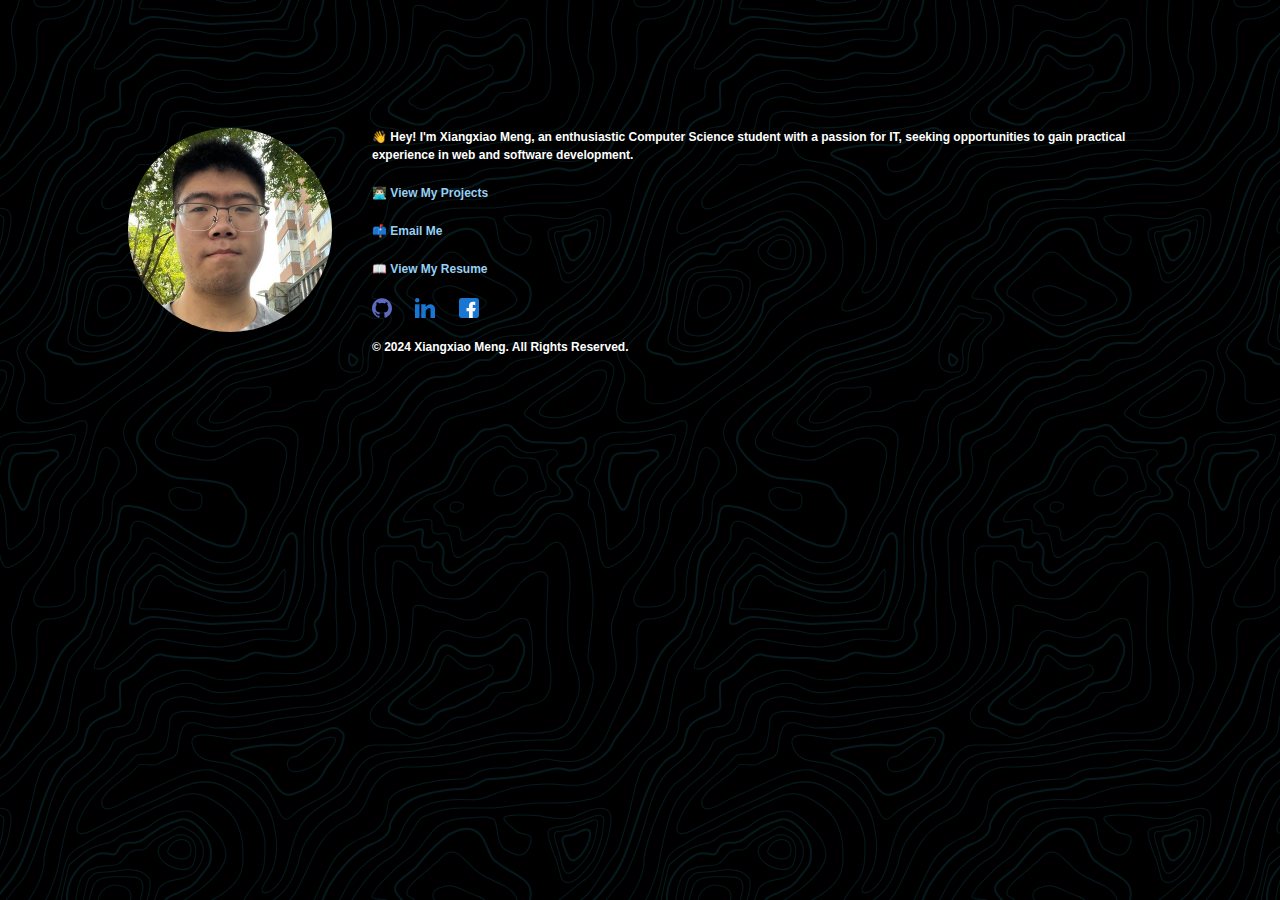
==== commit d35712a1: "Update index.html" ====
--- a/index.html
+++ b/index.html
@@ -30,6 +30,7 @@
     </section>
     <section class="contact-info">
       <h2></h2>
+      <p>👨🏻‍💻 <a href="projects.html">View My Projects</a></p>
       <p>📫 <a href="mailto:mengxiangxiao98@gmail.com">Email Me</a></p>
       <p>📖 <a href="Resume.pdf" target="_blank">View My Resume</a></p>
       <ul class="social-icons">
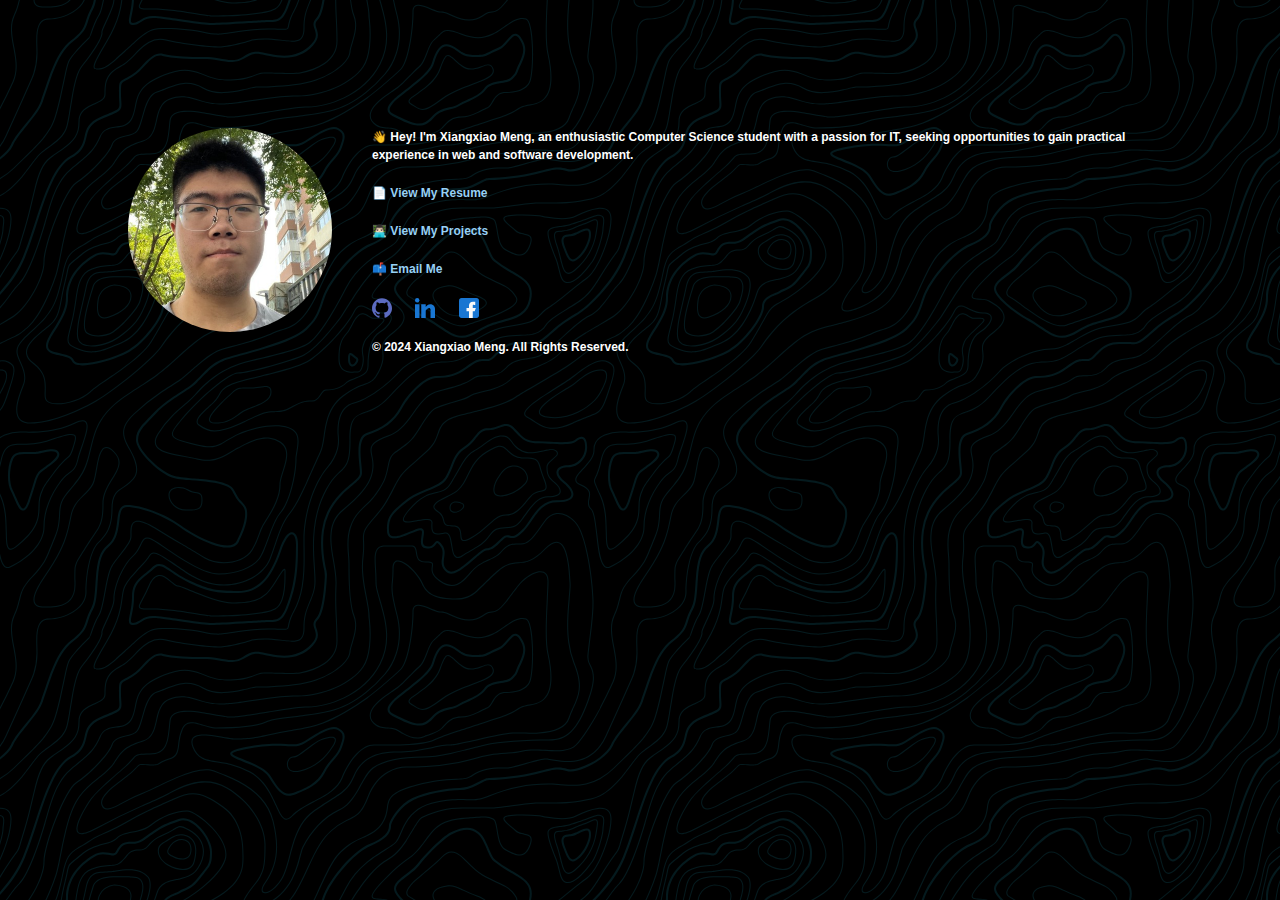
==== commit bd80c930: "Update index.html" ====
--- a/index.html
+++ b/index.html
@@ -30,9 +30,9 @@
     </section>
     <section class="contact-info">
       <h2></h2>
+      <p>📄 <a href="Resume.pdf" target="_blank">View My Resume</a></p>
       <p>👨🏻‍💻 <a href="projects.html">View My Projects</a></p>
       <p>📫 <a href="mailto:mengxiangxiao98@gmail.com">Email Me</a></p>
-      <p>📖 <a href="Resume.pdf" target="_blank">View My Resume</a></p>
       <ul class="social-icons">
         <li>
           <a
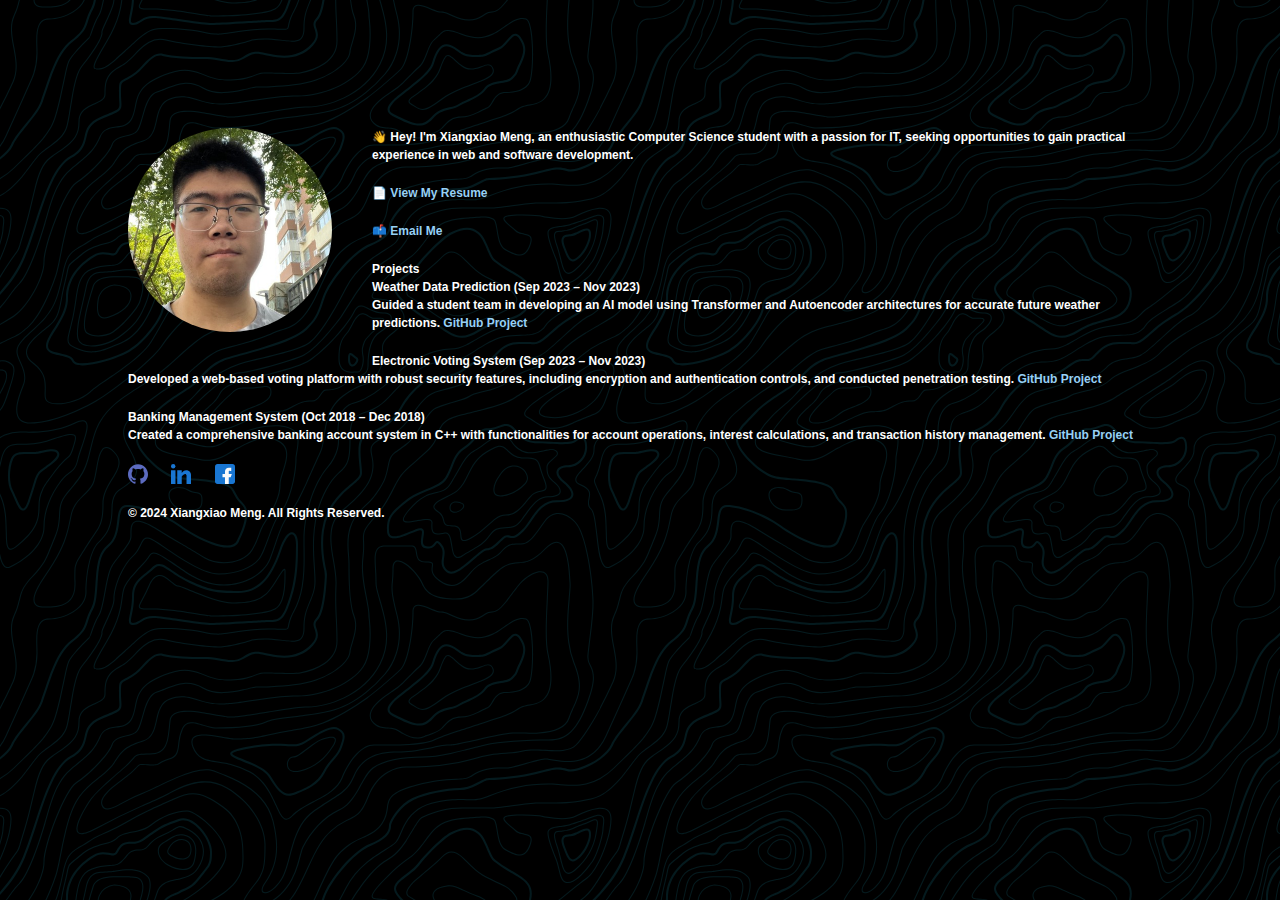
==== commit ae56f4cc: "Update index.html" ====
--- a/index.html
+++ b/index.html
@@ -31,8 +31,22 @@
     <section class="contact-info">
       <h2></h2>
       <p>📄 <a href="Resume.pdf" target="_blank">View My Resume</a></p>
-      <p>👨🏻‍💻 <a href="projects.html">View My Projects</a></p>
       <p>📫 <a href="mailto:mengxiangxiao98@gmail.com">Email Me</a></p>
+      <section id="projects">
+      <h2>Projects</h2>
+      <article class="project">
+        <h3>Weather Data Prediction (Sep 2023 – Nov 2023)</h3>
+        <p>Guided a student team in developing an AI model using Transformer and Autoencoder architectures for accurate future weather predictions. <a href="https://github.com/maxmeng-dev/weather-data-prediction" target="_blank">GitHub Project</a></p>
+      </article>
+      <article class="project">
+        <h3>Electronic Voting System (Sep 2023 – Nov 2023)</h3>
+        <p>Developed a web-based voting platform with robust security features, including encryption and authentication controls, and conducted penetration testing. <a href="https://github.com/maxmeng-dev/voting" target="_blank">GitHub Project</a></p>
+      </article>
+      <article class="project">
+        <h3>Banking Management System (Oct 2018 – Dec 2018)</h3>
+        <p>Created a comprehensive banking account system in C++ with functionalities for account operations, interest calculations, and transaction history management. <a href="https://github.com/maxmeng-dev/Banking-Management-System" target="_blank">GitHub Project</a></p>
+      </article>
+    </section>
       <ul class="social-icons">
         <li>
           <a
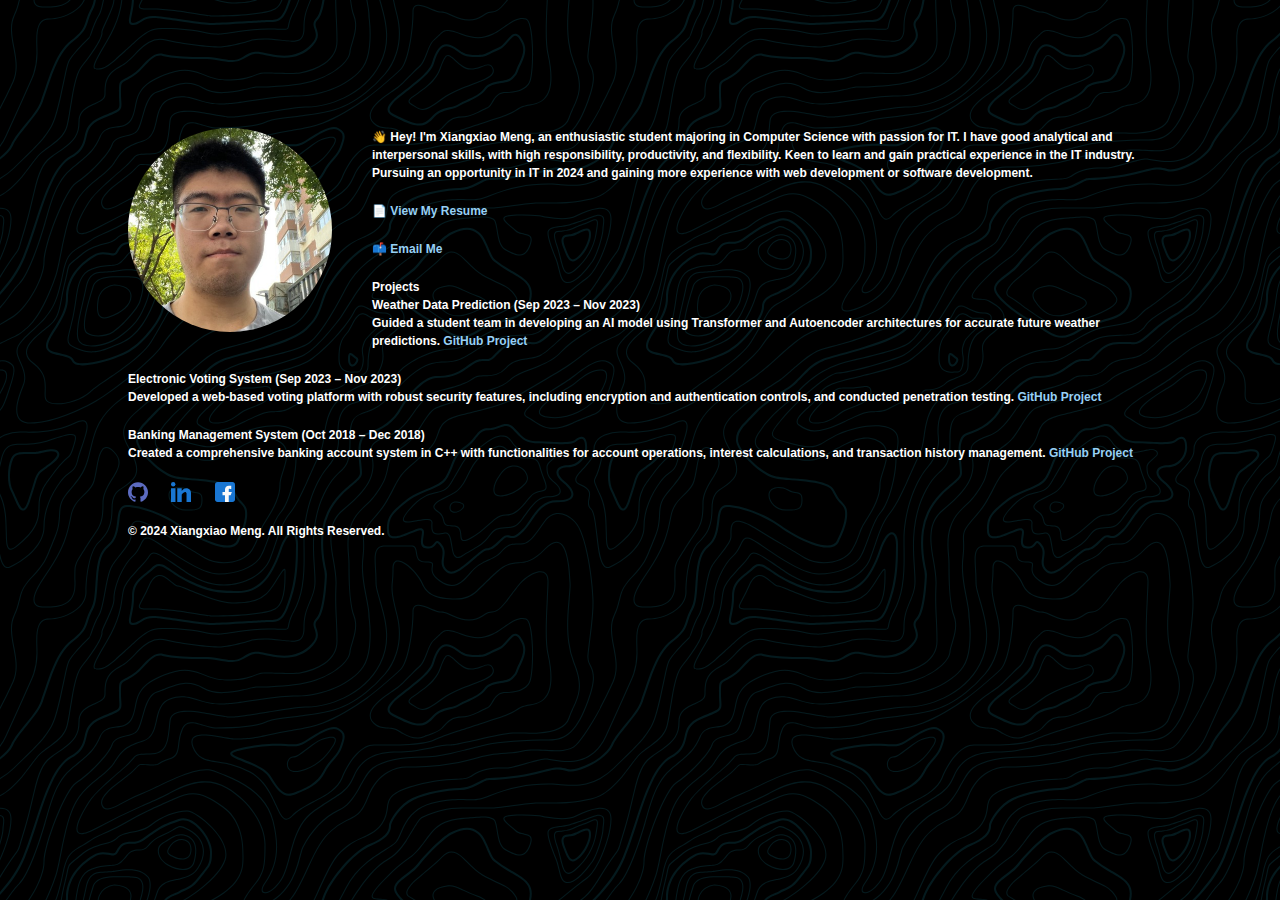
==== commit 644f898a: "Update index.html" ====
--- a/index.html
+++ b/index.html
@@ -25,7 +25,7 @@
       </div>
       <div class="introduction">
         <h1></h1>
-        <p>👋 Hey! I'm Xiangxiao Meng, an enthusiastic Computer Science student with a passion for IT, seeking opportunities to gain practical experience in web and software development.</p>
+        <p>👋 Hey! I'm Xiangxiao Meng, an enthusiastic student majoring in Computer Science with passion for IT. I have good analytical and interpersonal skills, with high responsibility, productivity, and flexibility. Keen to learn and gain practical experience in the IT industry. Pursuing an opportunity in IT in 2024 and gaining more experience with web development or software development.</p>
       </div>
     </section>
     <section class="contact-info">
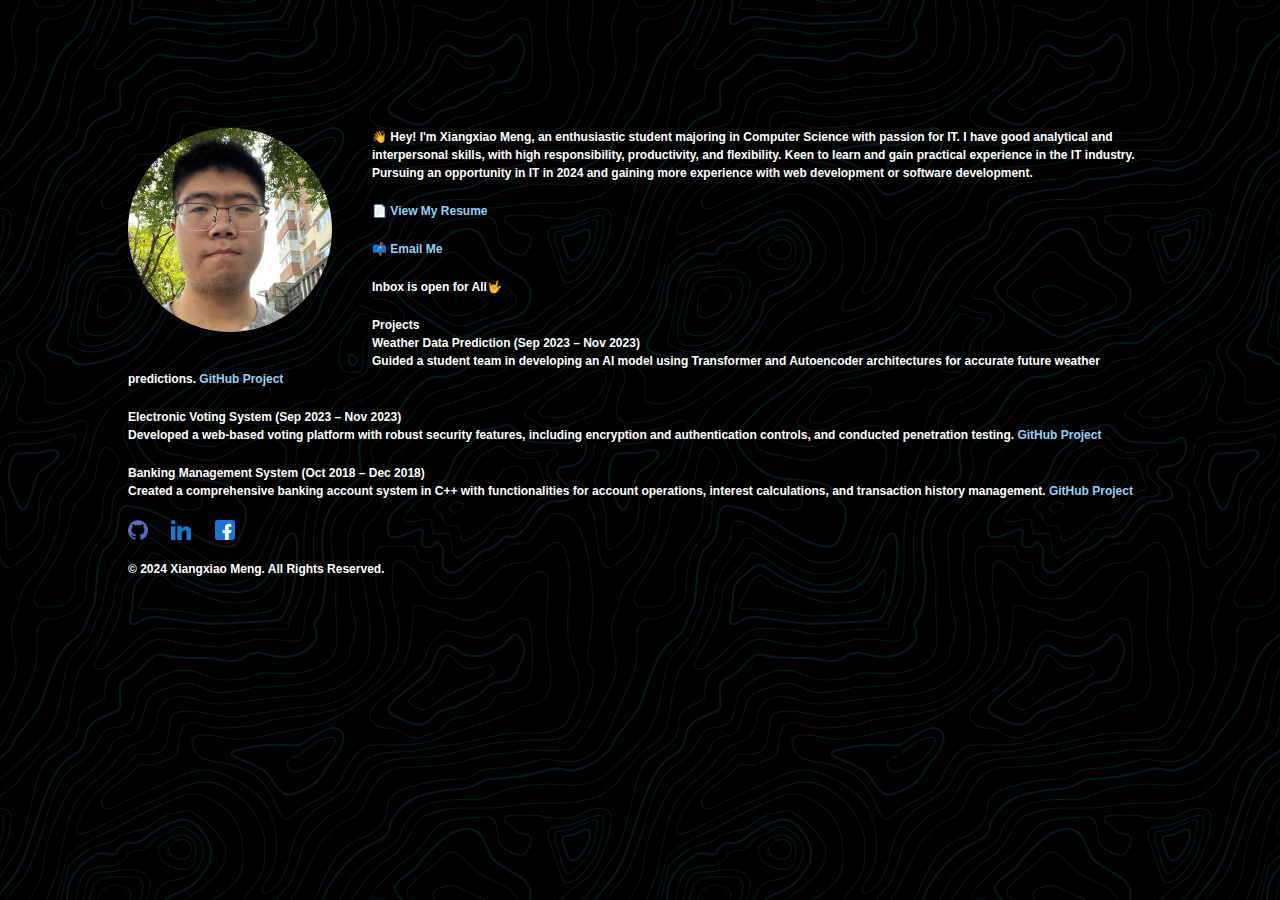
==== commit 5d0e57ef: "Update index.html" ====
--- a/index.html
+++ b/index.html
@@ -32,6 +32,7 @@
       <h2></h2>
       <p>📄 <a href="Resume.pdf" target="_blank">View My Resume</a></p>
       <p>📫 <a href="mailto:mengxiangxiao98@gmail.com">Email Me</a></p>
+      <p>Inbox is open for All🤟</p>
       <section id="projects">
       <h2>Projects</h2>
       <article class="project">
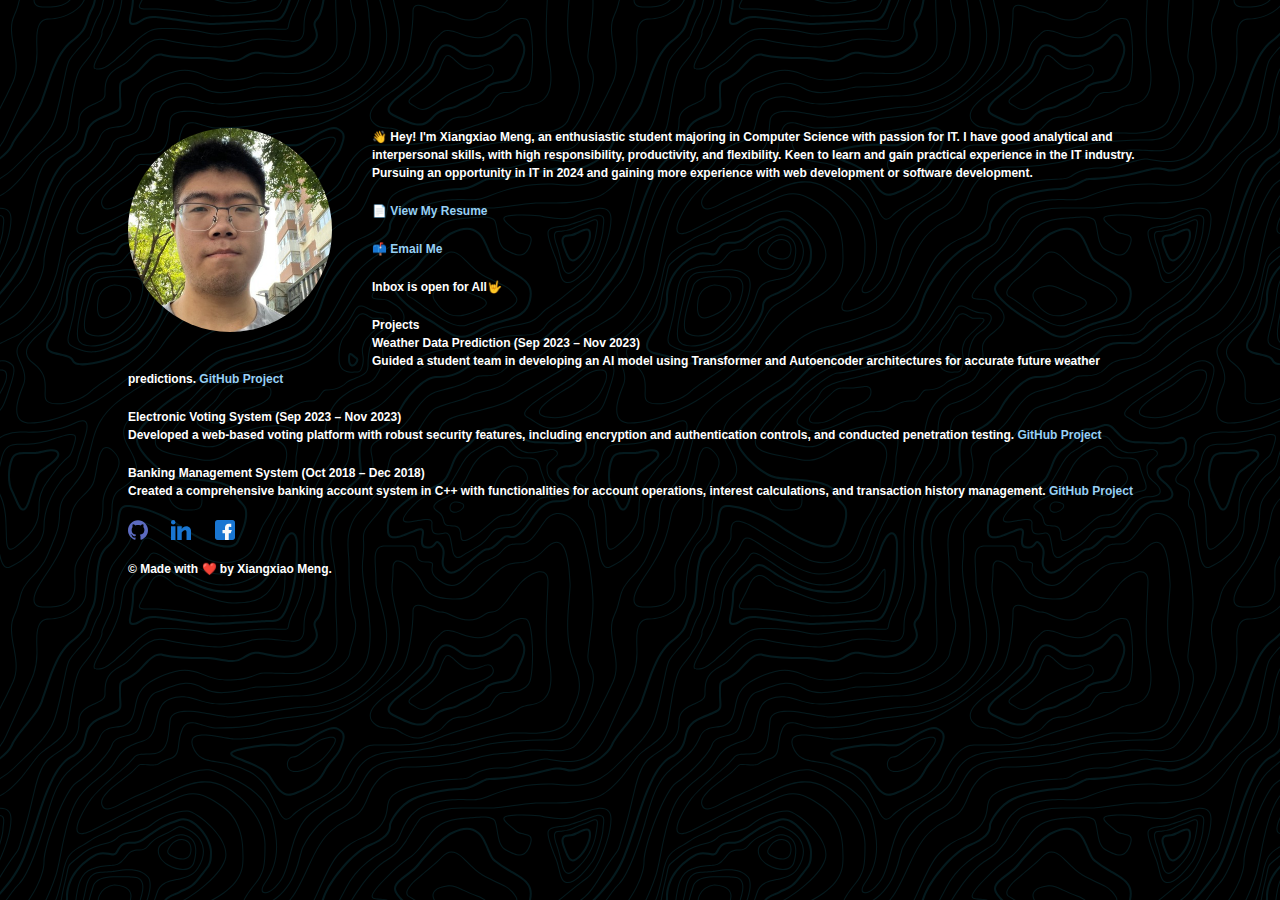
==== commit eda5e826: "Update index.html" ====
--- a/index.html
+++ b/index.html
@@ -71,7 +71,7 @@
     </section>
   </main>
   <footer>
-    <p>&copy; 2024 Xiangxiao Meng. All Rights Reserved.</p>
+    <p>&copy; Made with ❤️ by Xiangxiao Meng.</p>
   </footer>
 </body>
 </html>
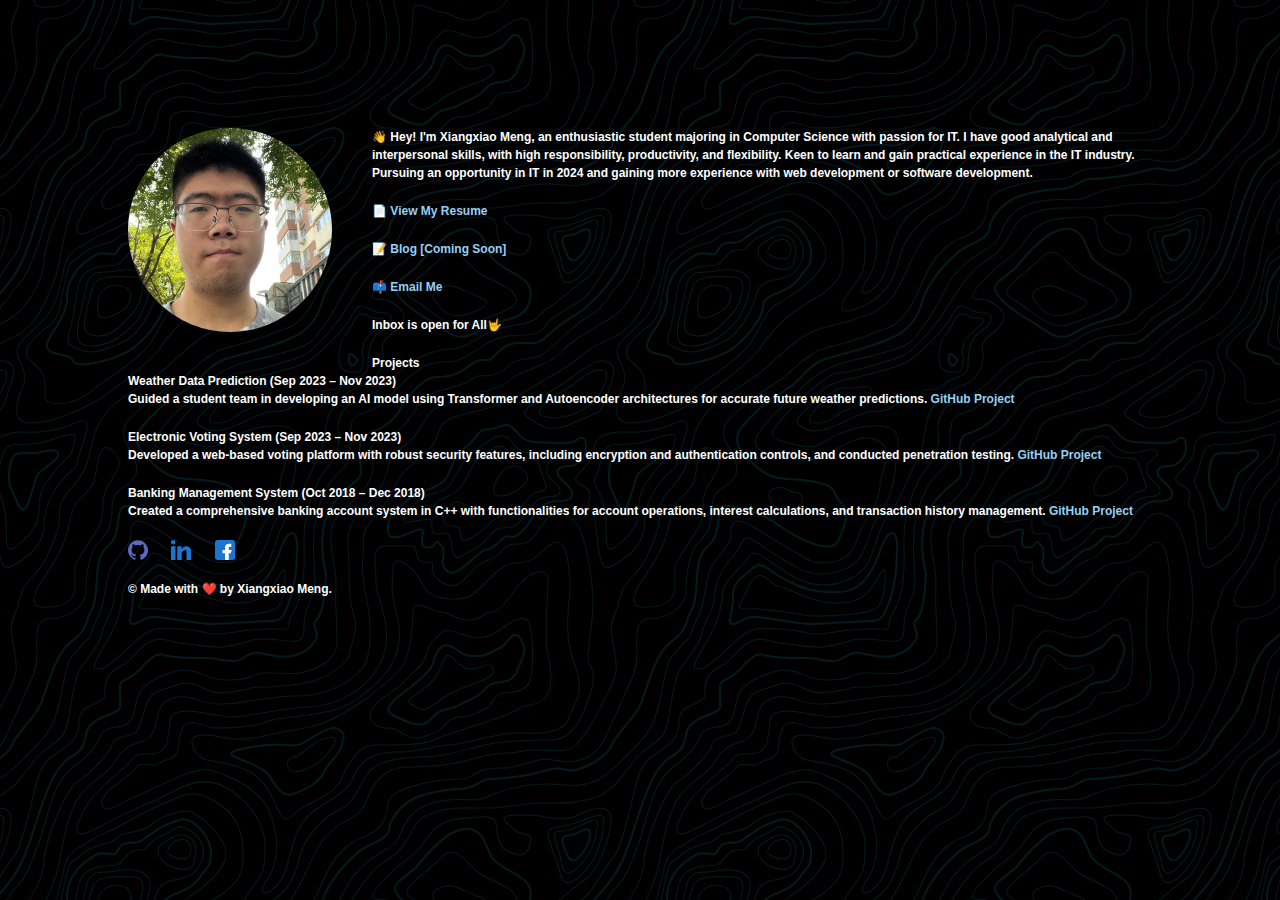
==== commit 8e10ffd3: "Update index.html" ====
--- a/index.html
+++ b/index.html
@@ -31,6 +31,7 @@
     <section class="contact-info">
       <h2></h2>
       <p>📄 <a href="Resume.pdf" target="_blank">View My Resume</a></p>
+      <p>📝 <a>Blog [Coming Soon]</a></p>
       <p>📫 <a href="mailto:mengxiangxiao98@gmail.com">Email Me</a></p>
       <p>Inbox is open for All🤟</p>
       <section id="projects">
